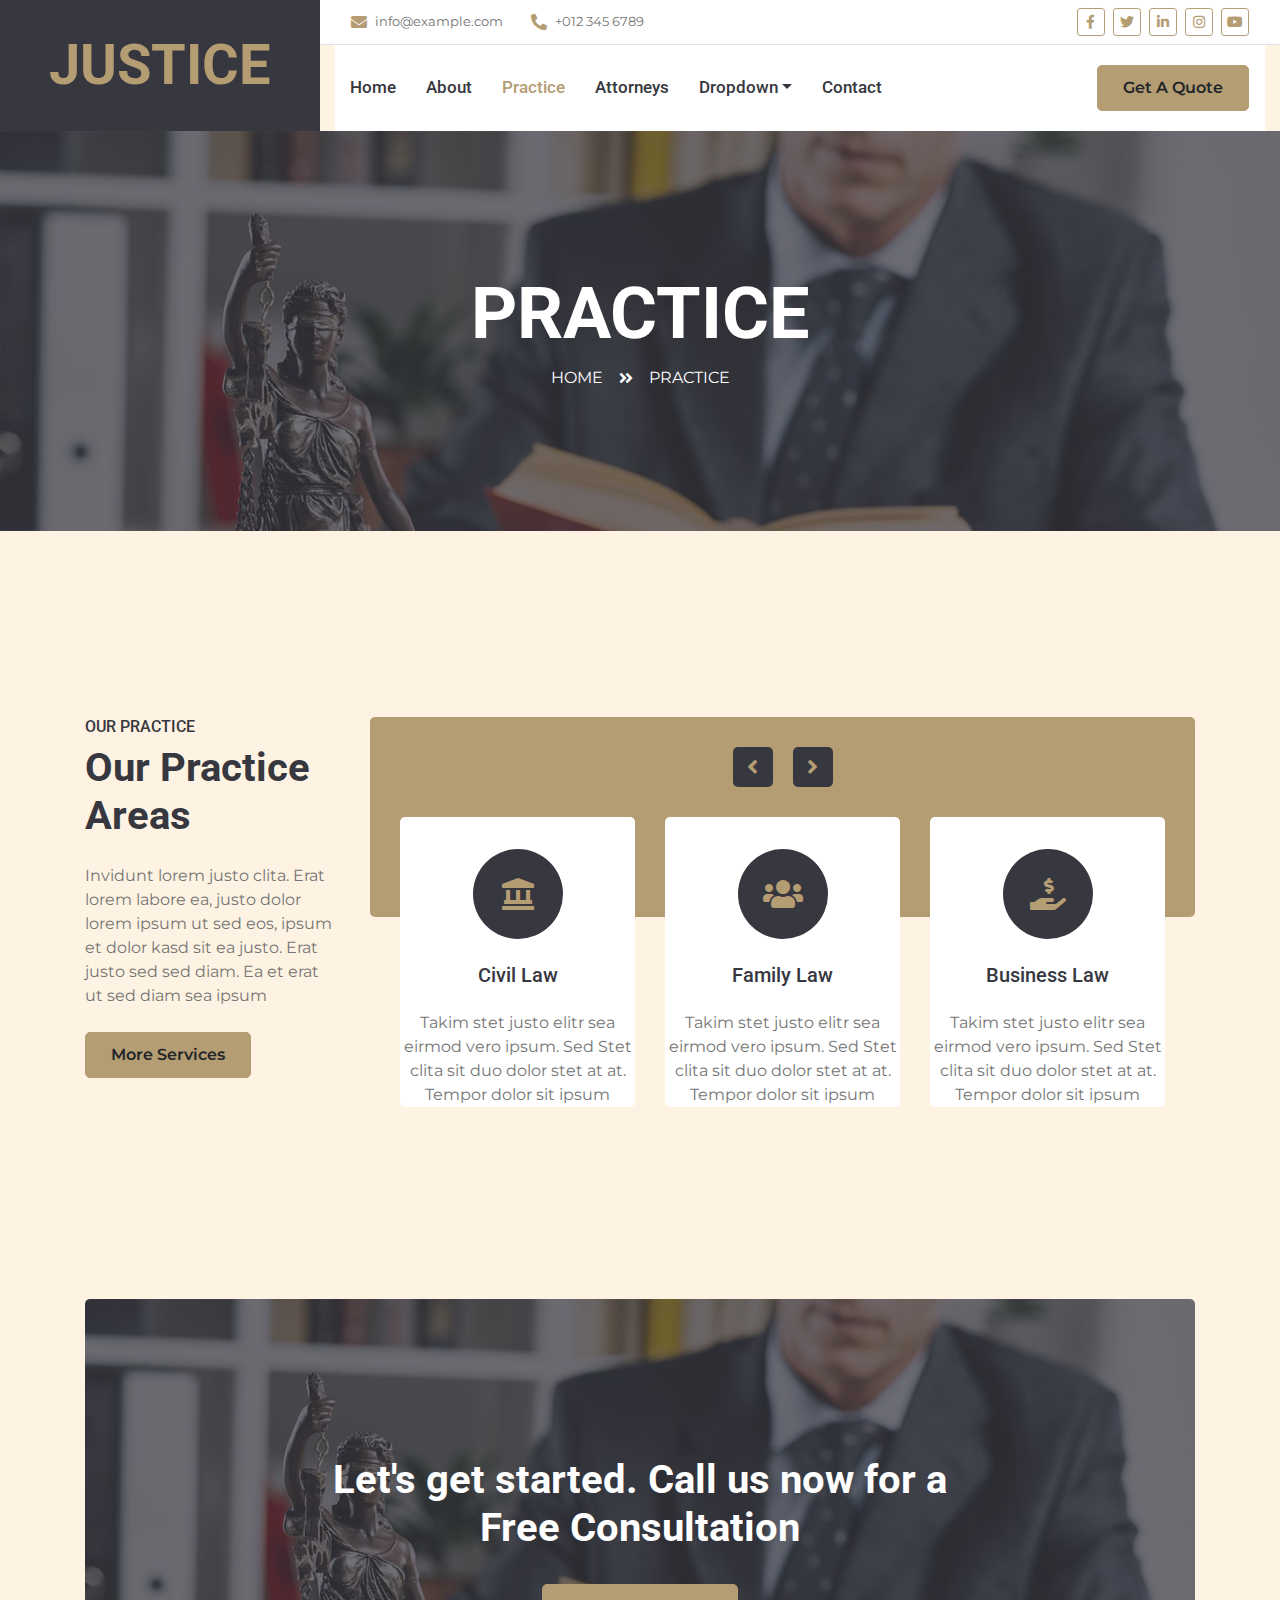
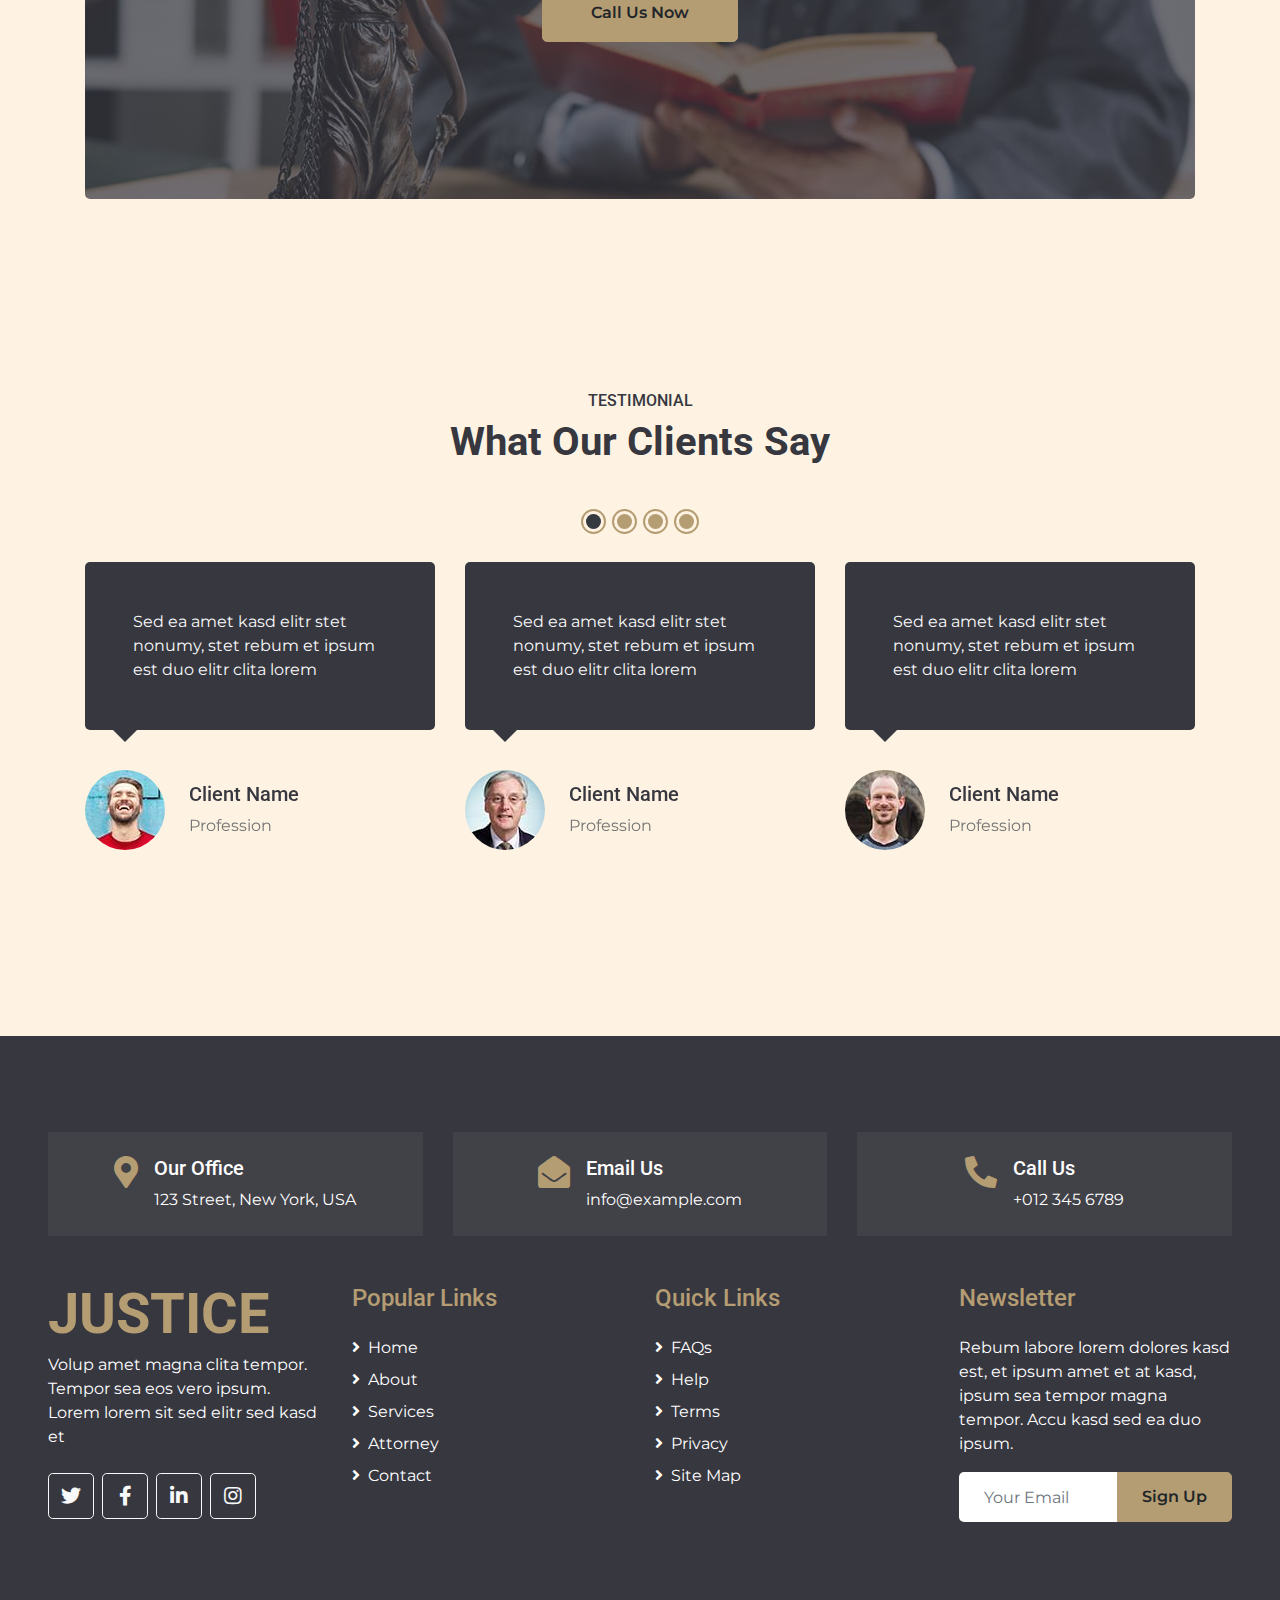
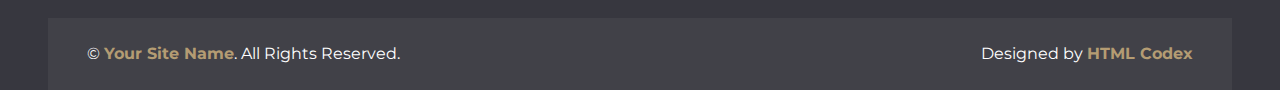
==== service.html @ b6c8c626 "#1 Upload" ====
<!DOCTYPE html>
<html lang="en">

<head>
    <meta charset="utf-8">
    <title>JUSTICE - Free Lawyer Website Template</title>
    <meta content="width=device-width, initial-scale=1.0" name="viewport">
    <meta content="Free HTML Templates" name="keywords">
    <meta content="Free HTML Templates" name="description">

    <!-- Favicon -->
    <link href="img/favicon.ico" rel="icon">

    <!-- Google Web Fonts -->
    <link rel="preconnect" href="https://fonts.gstatic.com">
    <link href="https://fonts.googleapis.com/css2?family=Montserrat:wght@400;600&family=Roboto:wght@300;500;700&display=swap" rel="stylesheet"> 

    <!-- Font Awesome -->
    <link href="https://cdnjs.cloudflare.com/ajax/libs/font-awesome/5.10.0/css/all.min.css" rel="stylesheet">

    <!-- Libraries Stylesheet -->
    <link href="lib/owlcarousel/assets/owl.carousel.min.css" rel="stylesheet">
    <link href="lib/tempusdominus/css/tempusdominus-bootstrap-4.min.css" rel="stylesheet" />

    <!-- Customized Bootstrap Stylesheet -->
    <link href="css/style.css" rel="stylesheet">
</head>

<body>
    <!-- Header Start -->
    <div class="container-fluid">
        <div class="row">
            <div class="col-lg-3 bg-secondary d-none d-lg-block">
                <a href="index.html" class="navbar-brand w-100 h-100 m-0 p-0 d-flex align-items-center justify-content-center">
                    <h1 class="m-0 display-4 text-primary text-uppercase">Justice</h1>
                </a>
            </div>
            <div class="col-lg-9">
                <div class="row bg-white border-bottom d-none d-lg-flex">
                    <div class="col-lg-7 text-left">
                        <div class="h-100 d-inline-flex align-items-center py-2 px-3">
                            <i class="fa fa-envelope text-primary mr-2"></i>
                            <small>info@example.com</small>
                        </div>
                        <div class="h-100 d-inline-flex align-items-center py-2 px-2">
                            <i class="fa fa-phone-alt text-primary mr-2"></i>
                            <small>+012 345 6789</small>
                        </div>
                    </div>
                    <div class="col-lg-5 text-right">
                        <div class="d-inline-flex align-items-center p-2">
                            <a class="btn btn-sm btn-outline-primary btn-sm-square mr-2" href="">
                                <i class="fab fa-facebook-f"></i>
                            </a>
                            <a class="btn btn-sm btn-outline-primary btn-sm-square mr-2" href="">
                                <i class="fab fa-twitter"></i>
                            </a>
                            <a class="btn btn-sm btn-outline-primary btn-sm-square mr-2" href="">
                                <i class="fab fa-linkedin-in"></i>
                            </a>
                            <a class="btn btn-sm btn-outline-primary btn-sm-square mr-2" href="">
                                <i class="fab fa-instagram"></i>
                            </a>
                            <a class="btn btn-sm btn-outline-primary btn-sm-square mr-2" href="">
                                <i class="fab fa-youtube"></i>
                            </a>
                        </div>
                    </div>
                </div>
                <nav class="navbar navbar-expand-lg bg-white navbar-light p-0">
                    <a href="index.html" class="navbar-brand d-block d-lg-none">
                        <h1 class="m-0 display-4 text-primary text-uppercase">Justice</h1>
                    </a>
                    <button type="button" class="navbar-toggler" data-toggle="collapse" data-target="#navbarCollapse">
                        <span class="navbar-toggler-icon"></span>
                    </button>
                    <div class="collapse navbar-collapse justify-content-between" id="navbarCollapse">
                        <div class="navbar-nav mr-auto py-0">
                            <a href="index.html" class="nav-item nav-link">Home</a>
                            <a href="about.html" class="nav-item nav-link">About</a>
                            <a href="service.html" class="nav-item nav-link active">Practice</a>
                            <a href="team.html" class="nav-item nav-link">Attorneys</a>
                            <div class="nav-item dropdown">
                                <a href="#" class="nav-link dropdown-toggle" data-toggle="dropdown">Dropdown</a>
                                <div class="dropdown-menu rounded-0 m-0">
                                    <a href="#" class="dropdown-item">Menu Item 1</a>
                                    <a href="#" class="dropdown-item">Menu Item 2</a>
                                    <a href="#" class="dropdown-item">Menu Item 3</a>
                                </div>
                            </div>
                            <a href="contact.html" class="nav-item nav-link">Contact</a>
                        </div>
                        <a href="" class="btn btn-primary mr-3 d-none d-lg-block">Get A Quote</a>
                    </div>
                </nav>
            </div>
        </div>
    </div>
    <!-- Header End -->


    <!-- Page Header Start -->
    <div class="container-fluid bg-page-header" style="margin-bottom: 90px;">
        <div class="container">
            <div class="d-flex flex-column align-items-center justify-content-center" style="min-height: 400px">
                <h3 class="display-3 text-white text-uppercase">Practice</h3>
                <div class="d-inline-flex text-white">
                    <p class="m-0 text-uppercase"><a class="text-white" href="">Home</a></p>
                    <i class="fa fa-angle-double-right pt-1 px-3"></i>
                    <p class="m-0 text-uppercase">Practice</p>
                </div>
            </div>
        </div>
    </div>
    <!-- Page Header End -->


    <!-- Services Start -->
    <div class="container-fluid py-5">
        <div class="container py-5">
            <div class="row">
                <div class="col-lg-3">
                    <h6 class="text-uppercase">Our Practice</h6>
                    <h1 class="mb-4">Our Practice Areas</h1>
                    <p>Invidunt lorem justo clita. Erat lorem labore ea, justo dolor lorem ipsum ut sed eos, ipsum et dolor kasd sit ea justo. Erat justo sed sed diam. Ea et erat ut sed diam sea ipsum</p>
                    <a href="" class="btn btn-primary mt-2">More Services</a>
                </div>
                <div class="col-lg-9 pt-5 pt-lg-0">
                    <div class="bg-primary rounded" style="height: 200px;"></div>
                    <div class="owl-carousel service-carousel position-relative" style="margin-top: -100px; padding: 0 30px;">
                        <div class="d-flex flex-column align-items-center text-center bg-white rounded pt-4">
                            <div class="icon-box bg-secondary text-primary mt-2 mb-4">
                                <i class="fa fa-2x fa-landmark"></i>
                            </div>
                            <h5 class="mb-4 px-4">Civil Law</h5>
                            <p class="m-0">Takim stet justo elitr sea eirmod vero ipsum. Sed Stet clita sit duo dolor stet at at. Tempor dolor sit ipsum</p>
                        </div>
                        <div class="d-flex flex-column align-items-center text-center bg-white rounded pt-4">
                            <div class="icon-box bg-secondary text-primary mt-2 mb-4">
                                <i class="fa fa-2x fa-users"></i>
                            </div>
                            <h5 class="mb-4 px-4">Family Law</h5>
                            <p class="m-0">Takim stet justo elitr sea eirmod vero ipsum. Sed Stet clita sit duo dolor stet at at. Tempor dolor sit ipsum</p>
                        </div>
                        <div class="d-flex flex-column align-items-center text-center bg-white rounded pt-4">
                            <div class="icon-box bg-secondary text-primary mt-2 mb-4">
                                <i class="fa fa-2x fa-hand-holding-usd"></i>
                            </div>
                            <h5 class="mb-4 px-4">Business Law</h5>
                            <p class="m-0">Takim stet justo elitr sea eirmod vero ipsum. Sed Stet clita sit duo dolor stet at at. Tempor dolor sit ipsum</p>
                        </div>
                        <div class="d-flex flex-column align-items-center text-center bg-white rounded pt-4">
                            <div class="icon-box bg-secondary text-primary mt-2 mb-4">
                                <i class="fa fa-2x fa-gavel"></i>
                            </div>
                            <h5 class="mb-4 px-4">Criminal Law</h5>
                            <p class="m-0">Takim stet justo elitr sea eirmod vero ipsum. Sed Stet clita sit duo dolor stet at at. Tempor dolor sit ipsum</p>
                        </div>
                    </div>
                </div>
            </div>
        </div>
    </div>
    <!-- Services End -->


    <!-- Action Start -->
    <div class="container-fluid py-5">
        <div class="container py-5">
            <div class="bg-action rounded" style="height: 500px;">
                <div class="row h-100 align-items-center justify-content-center">
                    <div class="col-lg-7 text-center">
                        <h1 class="text-white mb-4">Let's get started. Call us now for a Free Consultation</h1>
                        <a class="btn btn-primary py-3 px-5 mt-2" href="#">Call Us Now</a>
                    </div>
                </div>
            </div>
        </div>
    </div>
    <!-- Action End -->


    <!-- Testimonial Start -->
    <div class="container-fluid py-5">
        <div class="container py-5">
            <div class="text-center pb-5">
                <h6 class="text-uppercase">Testimonial</h6>
                <h1 class="mb-5">What Our Clients Say</h1>
            </div>
            <div class="owl-carousel testimonial-carousel">
                <div class="testimonial-item">
                    <div class="testimonial-text position-relative bg-secondary text-light rounded p-5 mb-4">
                        Sed ea amet kasd elitr stet nonumy, stet rebum et ipsum est duo elitr clita lorem
                    </div>
                    <div class="d-flex align-items-center pt-3">
                        <img class="img-fluid rounded-circle" src="img/testimonial-1.jpg" style="width: 80px; height: 80px;" alt="">
                        <div class="pl-4">
                            <h5>Client Name</h5>
                            <p class="m-0">Profession</p>
                        </div>
                    </div>
                </div>
                <div class="testimonial-item">
                    <div class="testimonial-text position-relative bg-secondary text-light rounded p-5 mb-4">
                        Sed ea amet kasd elitr stet nonumy, stet rebum et ipsum est duo elitr clita lorem
                    </div>
                    <div class="d-flex align-items-center pt-3">
                        <img class="img-fluid rounded-circle" src="img/testimonial-2.jpg" style="width: 80px; height: 80px;" alt="">
                        <div class="pl-4">
                            <h5>Client Name</h5>
                            <p class="m-0">Profession</p>
                        </div>
                    </div>
                </div>
                <div class="testimonial-item">
                    <div class="testimonial-text position-relative bg-secondary text-light rounded p-5 mb-4">
                        Sed ea amet kasd elitr stet nonumy, stet rebum et ipsum est duo elitr clita lorem
                    </div>
                    <div class="d-flex align-items-center pt-3">
                        <img class="img-fluid rounded-circle" src="img/testimonial-3.jpg" style="width: 80px; height: 80px;" alt="">
                        <div class="pl-4">
                            <h5>Client Name</h5>
                            <p class="m-0">Profession</p>
                        </div>
                    </div>
                </div>
                <div class="testimonial-item">
                    <div class="testimonial-text position-relative bg-secondary text-light rounded p-5 mb-4">
                        Sed ea amet kasd elitr stet nonumy, stet rebum et ipsum est duo elitr clita lorem
                    </div>
                    <div class="d-flex align-items-center pt-3">
                        <img class="img-fluid rounded-circle" src="img/testimonial-4.jpg" style="width: 80px; height: 80px;" alt="">
                        <div class="pl-4">
                            <h5>Client Name</h5>
                            <p class="m-0">Profession</p>
                        </div>
                    </div>
                </div>
            </div>
        </div>
    </div>
    <!-- Testimonial End -->


    <!-- Footer Start -->
    <div class="container-fluid bg-secondary text-white pt-5 px-sm-3 px-md-5" style="margin-top: 90px;">
        <div class="row mt-5">
            <div class="col-lg-4">
                <div class="d-flex justify-content-lg-center p-4" style="background: rgba(256, 256, 256, .05);">
                    <i class="fa fa-2x fa-map-marker-alt text-primary"></i>
                    <div class="ml-3">
                        <h5 class="text-white">Our Office</h5>
                        <p class="m-0">123 Street, New York, USA</p>
                    </div>
                </div>
            </div>
            <div class="col-lg-4">
                <div class="d-flex justify-content-lg-center p-4" style="background: rgba(256, 256, 256, .05);">
                    <i class="fa fa-2x fa-envelope-open text-primary"></i>
                    <div class="ml-3">
                        <h5 class="text-white">Email Us</h5>
                        <p class="m-0">info@example.com</p>
                    </div>
                </div>
            </div>
            <div class="col-lg-4">
                <div class="d-flex justify-content-lg-center p-4" style="background: rgba(256, 256, 256, .05);">
                    <i class="fa fa-2x fa-phone-alt text-primary"></i>
                    <div class="ml-3">
                        <h5 class="text-white">Call Us</h5>
                        <p class="m-0">+012 345 6789</p>
                    </div>
                </div>
            </div>
        </div>
        <div class="row pt-5">
            <div class="col-lg-3 col-md-6 mb-5">
                <a href="index.html" class="navbar-brand">
                    <h1 class="m-0 mt-n2 display-4 text-primary text-uppercase">Justice</h1>
                </a>
                <p>Volup amet magna clita tempor. Tempor sea eos vero ipsum. Lorem lorem sit sed elitr sed kasd et</p>
                <div class="d-flex justify-content-start mt-4">
                    <a class="btn btn-lg btn-outline-light btn-lg-square mr-2" href="#"><i class="fab fa-twitter"></i></a>
                    <a class="btn btn-lg btn-outline-light btn-lg-square mr-2" href="#"><i class="fab fa-facebook-f"></i></a>
                    <a class="btn btn-lg btn-outline-light btn-lg-square mr-2" href="#"><i class="fab fa-linkedin-in"></i></a>
                    <a class="btn btn-lg btn-outline-light btn-lg-square" href="#"><i class="fab fa-instagram"></i></a>
                </div>
            </div>
            <div class="col-lg-3 col-md-6 mb-5">
                <h4 class="font-weight-semi-bold text-primary mb-4">Popular Links</h4>
                <div class="d-flex flex-column justify-content-start">
                    <a class="text-white mb-2" href="#"><i class="fa fa-angle-right mr-2"></i>Home</a>
                    <a class="text-white mb-2" href="#"><i class="fa fa-angle-right mr-2"></i>About</a>
                    <a class="text-white mb-2" href="#"><i class="fa fa-angle-right mr-2"></i>Services</a>
                    <a class="text-white mb-2" href="#"><i class="fa fa-angle-right mr-2"></i>Attorney</a>
                    <a class="text-white" href="#"><i class="fa fa-angle-right mr-2"></i>Contact</a>
                </div>
            </div>
            <div class="col-lg-3 col-md-6 mb-5">
                <h4 class="font-weight-semi-bold text-primary mb-4">Quick Links</h4>
                <div class="d-flex flex-column justify-content-start">
                    <a class="text-white mb-2" href="#"><i class="fa fa-angle-right mr-2"></i>FAQs</a>
                    <a class="text-white mb-2" href="#"><i class="fa fa-angle-right mr-2"></i>Help</a>
                    <a class="text-white mb-2" href="#"><i class="fa fa-angle-right mr-2"></i>Terms</a>
                    <a class="text-white mb-2" href="#"><i class="fa fa-angle-right mr-2"></i>Privacy</a>
                    <a class="text-white" href="#"><i class="fa fa-angle-right mr-2"></i>Site Map</a>
                </div>
            </div>
            <div class="col-lg-3 col-md-6 mb-5">
                <h4 class="font-weight-semi-bold text-primary mb-4">Newsletter</h4>
                <p>Rebum labore lorem dolores kasd est, et ipsum amet et at kasd, ipsum sea tempor magna tempor. Accu kasd sed ea duo ipsum.</p>
                <div class="w-100">
                    <div class="input-group">
                        <input type="text" class="form-control border-0" style="padding: 25px;" placeholder="Your Email">
                        <div class="input-group-append">
                            <button class="btn btn-primary px-4">Sign Up</button>
                        </div>
                    </div>
                </div>
            </div>
        </div>
        <div class="row p-4 mt-5 mx-0" style="background: rgba(256, 256, 256, .05);">
            <div class="col-md-6 text-center text-md-left mb-3 mb-md-0">
                <p class="m-0 text-white">&copy; <a class="font-weight-bold" href="#">Your Site Name</a>. All Rights Reserved.</p>
            </div>
            <div class="col-md-6 text-center text-md-right">
                <p class="m-0 text-white">Designed by <a class="font-weight-bold" href="https://htmlcodex.com">HTML Codex</a></p>
            </div>
        </div>
    </div>
    <!-- Footer End -->


    <!-- Back to Top -->
    <a href="#" class="btn btn-primary px-3 back-to-top"><i class="fa fa-angle-double-up"></i></a>


    <!-- JavaScript Libraries -->
    <script src="https://code.jquery.com/jquery-3.4.1.min.js"></script>
    <script src="https://stackpath.bootstrapcdn.com/bootstrap/4.4.1/js/bootstrap.bundle.min.js"></script>
    <script src="lib/easing/easing.min.js"></script>
    <script src="lib/waypoints/waypoints.min.js"></script>
    <script src="lib/owlcarousel/owl.carousel.min.js"></script>
    <script src="lib/tempusdominus/js/moment.min.js"></script>
    <script src="lib/tempusdominus/js/moment-timezone.min.js"></script>
    <script src="lib/tempusdominus/js/tempusdominus-bootstrap-4.min.js"></script>

    <!-- Contact Javascript File -->
    <script src="mail/jqBootstrapValidation.min.js"></script>
    <script src="mail/contact.js"></script>

    <!-- Template Javascript -->
    <script src="js/main.js"></script>
</body>

</html>
---- css/style.css ----
/******* Bootstrap Theming ********/
/*!
 * Bootstrap v4.5.3 (https://getbootstrap.com/)
 * Copyright 2011-2020 The Bootstrap Authors
 * Copyright 2011-2020 Twitter, Inc.
 * Licensed under MIT (https://github.com/twbs/bootstrap/blob/main/LICENSE)
 */



 /*# google translate*/

/* Ocultar elementos de Google Translate */
#google_translate_element {
  position: absolute;
  top: -1000px;
  left: -1000px;
}

.goog-te-banner-frame,
.goog-te-balloon-frame,
#goog-gt-tt,
.goog-te-menu-value,
.goog-tooltip,
.goog-tooltip:hover,
.goog-logo-link {
  display: none !important;
}

.goog-te-gadget {
  font-size: 0px !important;
  line-height: 0px !important;
}

/* Arreglar el desplazamiento del body */
body {
  top: 0 !important;
}

/* Ocultar la barra superior de Google Translate */
.skiptranslate,
.goog-te-banner-frame {
  display: none !important;
}

/* Estilo básico para el selector de idioma */
.language-select {
  padding: 5px 10px;
  border: 1px solid #ddd;
  border-radius: 4px;
  background-color: white;
  cursor: pointer;
  font-size: 14px;
}

.language-select:focus {
  outline: none;
  border-color: #1d2434;
}

/* Fin google translate */



:root {
  --blue: #007bff;
  --indigo: #6610f2;
  --purple: #6f42c1;
  --pink: #e83e8c;
  --red: #dc3545;
  --orange: #fd7e14;
  --yellow: #ffc107;
  --green: #28a745;
  --teal: #20c997;
  --cyan: #17a2b8;
  --white: #fff;
  --gray: #6c757d;
  --gray-dark: #343a40;
  --primary: #B49C73;
  --secondary: #37373F;
  --success: #28a745;
  --info: #17a2b8;
  --warning: #ffc107;
  --danger: #dc3545;
  --light: #f8f9fa;
  --dark: #343a40;
  --breakpoint-xs: 0;
  --breakpoint-sm: 576px;
  --breakpoint-md: 768px;
  --breakpoint-lg: 992px;
  --breakpoint-xl: 1200px;
  --font-family-sans-serif: "Montserrat", sans-serif;
  --font-family-monospace: SFMono-Regular, Menlo, Monaco, Consolas, "Liberation Mono", "Courier New", monospace;
}

*,
*::before,
*::after {
  box-sizing: border-box;
}

html {
  font-family: sans-serif;
  line-height: 1.15;
  -webkit-text-size-adjust: 100%;
  -webkit-tap-highlight-color: rgba(0, 0, 0, 0);
}

article, aside, figcaption, figure, footer, header, hgroup, main, nav, section {
  display: block;
}

body {
  margin: 0;
  font-family: "Montserrat", sans-serif;
  font-size: 1rem;
  font-weight: 400;
  line-height: 1.5;
  color: #757575;
  text-align: left;
  background-color: #FEF3E2;
}


[tabindex="-1"]:focus:not(:focus-visible) {
  outline: 0 !important;
}

hr {
  box-sizing: content-box;
  height: 0;
  overflow: visible;
}

h1, h2, h3, h4, h5, h6 {
  margin-top: 0;
  margin-bottom: 0.5rem;
}

p {
  margin-top: 0;
  margin-bottom: 1rem;
}

abbr[title],
abbr[data-original-title] {
  text-decoration: underline;
  text-decoration: underline dotted;
  cursor: help;
  border-bottom: 0;
  text-decoration-skip-ink: none;
}

address {
  margin-bottom: 1rem;
  font-style: normal;
  line-height: inherit;
}

ol,
ul,
dl {
  margin-top: 0;
  margin-bottom: 1rem;
}

ol ol,
ul ul,
ol ul,
ul ol {
  margin-bottom: 0;
}

dt {
  font-weight: 700;
}

dd {
  margin-bottom: .5rem;
  margin-left: 0;
}

blockquote {
  margin: 0 0 1rem;
}

b,
strong {
  font-weight: bolder;
}

small {
  font-size: 80%;
}

sub,
sup {
  position: relative;
  font-size: 75%;
  line-height: 0;
  vertical-align: baseline;
}

sub {
  bottom: -.25em;
}

sup {
  top: -.5em;
}

a {
  color: #B49C73;
  text-decoration: none;
  background-color: transparent;
}

a:hover {
  color: #8e764c;
  text-decoration: underline;
}

a:not([href]):not([class]) {
  color: inherit;
  text-decoration: none;
}

a:not([href]):not([class]):hover {
  color: inherit;
  text-decoration: none;
}

pre,
code,
kbd,
samp {
  font-family: SFMono-Regular, Menlo, Monaco, Consolas, "Liberation Mono", "Courier New", monospace;
  font-size: 1em;
}

pre {
  margin-top: 0;
  margin-bottom: 1rem;
  overflow: auto;
  -ms-overflow-style: scrollbar;
}

figure {
  margin: 0 0 1rem;
}

img {
  vertical-align: middle;
  border-style: none;
}

svg {
  overflow: hidden;
  vertical-align: middle;
}

table {
  border-collapse: collapse;
}

caption {
  padding-top: 0.75rem;
  padding-bottom: 0.75rem;
  color: #6c757d;
  text-align: left;
  caption-side: bottom;
}

th {
  text-align: inherit;
  text-align: -webkit-match-parent;
}

label {
  display: inline-block;
  margin-bottom: 0.5rem;
}

button {
  border-radius: 0;
}

button:focus {
  outline: 1px dotted;
  outline: 5px auto -webkit-focus-ring-color;
}

input,
button,
select,
optgroup,
textarea {
  margin: 0;
  font-family: inherit;
  font-size: inherit;
  line-height: inherit;
}

button,
input {
  overflow: visible;
}

button,
select {
  text-transform: none;
}

[role="button"] {
  cursor: pointer;
}

select {
  word-wrap: normal;
}

button,
[type="button"],
[type="reset"],
[type="submit"] {
  -webkit-appearance: button;
}

button:not(:disabled),
[type="button"]:not(:disabled),
[type="reset"]:not(:disabled),
[type="submit"]:not(:disabled) {
  cursor: pointer;
}

button::-moz-focus-inner,
[type="button"]::-moz-focus-inner,
[type="reset"]::-moz-focus-inner,
[type="submit"]::-moz-focus-inner {
  padding: 0;
  border-style: none;
}

input[type="radio"],
input[type="checkbox"] {
  box-sizing: border-box;
  padding: 0;
}

textarea {
  overflow: auto;
  resize: vertical;
}

fieldset {
  min-width: 0;
  padding: 0;
  margin: 0;
  border: 0;
}

legend {
  display: block;
  width: 100%;
  max-width: 100%;
  padding: 0;
  margin-bottom: .5rem;
  font-size: 1.5rem;
  line-height: inherit;
  color: inherit;
  white-space: normal;
}

@media (max-width: 1200px) {
  legend {
    font-size: calc(1.275rem + 0.3vw) ;
  }
}

progress {
  vertical-align: baseline;
}

[type="number"]::-webkit-inner-spin-button,
[type="number"]::-webkit-outer-spin-button {
  height: auto;
}

[type="search"] {
  outline-offset: -2px;
  -webkit-appearance: none;
}

[type="search"]::-webkit-search-decoration {
  -webkit-appearance: none;
}

::-webkit-file-upload-button {
  font: inherit;
  -webkit-appearance: button;
}

output {
  display: inline-block;
}

summary {
  display: list-item;
  cursor: pointer;
}

template {
  display: none;
}

[hidden] {
  display: none !important;
}

h1, h2, h3, h4, h5, h6,
.h1, .h2, .h3, .h4, .h5, .h6 {
  margin-bottom: 0.5rem;
  font-family: "Roboto", sans-serif;
  font-weight: 500;
  line-height: 1.2;
  color: #37373F;
}

h1, .h1 {
  font-size: 2.5rem;
}

@media (max-width: 1200px) {
  h1, .h1 {
    font-size: calc(1.375rem + 1.5vw) ;
  }
}

h2, .h2 {
  font-size: 2rem;
}

@media (max-width: 1200px) {
  h2, .h2 {
    font-size: calc(1.325rem + 0.9vw) ;
  }
}

h3, .h3 {
  font-size: 1.75rem;
}

@media (max-width: 1200px) {
  h3, .h3 {
    font-size: calc(1.3rem + 0.6vw) ;
  }
}

h4, .h4 {
  font-size: 1.5rem;
}

@media (max-width: 1200px) {
  h4, .h4 {
    font-size: calc(1.275rem + 0.3vw) ;
  }
}

h5, .h5 {
  font-size: 1.25rem;
}

h6, .h6 {
  font-size: 1rem;
}

.lead {
  font-size: 1.25rem;
  font-weight: 300;
}

.display-1 {
  font-size: 6rem;
  font-weight: 300;
  line-height: 1.2;
}

@media (max-width: 1200px) {
  .display-1 {
    font-size: calc(1.725rem + 5.7vw) ;
  }
}

.display-2 {
  font-size: 5.5rem;
  font-weight: 300;
  line-height: 1.2;
}

@media (max-width: 1200px) {
  .display-2 {
    font-size: calc(1.675rem + 5.1vw) ;
  }
}

.display-3 {
  font-size: 4.5rem;
  font-weight: 300;
  line-height: 1.2;
}

@media (max-width: 1200px) {
  .display-3 {
    font-size: calc(1.575rem + 3.9vw) ;
  }
}

.display-4 {
  font-size: 3.5rem;
  font-weight: 300;
  line-height: 1.2;
}

@media (max-width: 1200px) {
  .display-4 {
    font-size: calc(1.475rem + 2.7vw) ;
  }
}

hr {
  margin-top: 1rem;
  margin-bottom: 1rem;
  border: 0;
  border-top: 1px solid rgba(0, 0, 0, 0.1);
}

small,
.small {
  font-size: 80%;
  font-weight: 400;
}

mark,
.mark {
  padding: 0.2em;
  background-color: #fcf8e3;
}

.list-unstyled {
  padding-left: 0;
  list-style: none;
}

.list-inline {
  padding-left: 0;
  list-style: none;
}

.list-inline-item {
  display: inline-block;
}

.list-inline-item:not(:last-child) {
  margin-right: 0.5rem;
}

.initialism {
  font-size: 90%;
  text-transform: uppercase;
}

.blockquote {
  margin-bottom: 1rem;
  font-size: 1.25rem;
}

.blockquote-footer {
  display: block;
  font-size: 80%;
  color: #6c757d;
}

.blockquote-footer::before {
  content: "\2014\00A0";
}

.img-fluid {
  max-width: 100%;
  height: auto;
}

.img-thumbnail {
  padding: 0.25rem;
  background-color: #fff;
  border: 1px solid #dee2e6;
  border-radius: 5px;
  max-width: 100%;
  height: auto;
}

.figure {
  display: inline-block;
}

.figure-img {
  margin-bottom: 0.5rem;
  line-height: 1;
}

.figure-caption {
  font-size: 90%;
  color: #6c757d;
}

code {
  font-size: 87.5%;
  color: #e83e8c;
  word-wrap: break-word;
}

a > code {
  color: inherit;
}

kbd {
  padding: 0.2rem 0.4rem;
  font-size: 87.5%;
  color: #fff;
  background-color: #212529;
  border-radius: 0.2rem;
}

kbd kbd {
  padding: 0;
  font-size: 100%;
  font-weight: 700;
}

pre {
  display: block;
  font-size: 87.5%;
  color: #212529;
}

pre code {
  font-size: inherit;
  color: inherit;
  word-break: normal;
}

.pre-scrollable {
  max-height: 340px;
  overflow-y: scroll;
}

.container,
.container-fluid,
.container-sm,
.container-md,
.container-lg,
.container-xl {
  width: 100%;
  padding-right: 15px;
  padding-left: 15px;
  margin-right: auto;
  margin-left: auto;
}

@media (min-width: 576px) {
  .container, .container-sm {
    max-width: 540px;
  }
}

@media (min-width: 768px) {
  .container, .container-sm, .container-md {
    max-width: 720px;
  }
}

@media (min-width: 992px) {
  .container, .container-sm, .container-md, .container-lg {
    max-width: 960px;
  }
}

@media (min-width: 1200px) {
  .container, .container-sm, .container-md, .container-lg, .container-xl {
    max-width: 1140px;
  }
}

.row {
  display: flex;
  flex-wrap: wrap;
  margin-right: -15px;
  margin-left: -15px;
}

.no-gutters {
  margin-right: 0;
  margin-left: 0;
}

.no-gutters > .col,
.no-gutters > [class*="col-"] {
  padding-right: 0;
  padding-left: 0;
}

.col-1, .col-2, .col-3, .col-4, .col-5, .col-6, .col-7, .col-8, .col-9, .col-10, .col-11, .col-12, .col,
.col-auto, .col-sm-1, .col-sm-2, .col-sm-3, .col-sm-4, .col-sm-5, .col-sm-6, .col-sm-7, .col-sm-8, .col-sm-9, .col-sm-10, .col-sm-11, .col-sm-12, .col-sm,
.col-sm-auto, .col-md-1, .col-md-2, .col-md-3, .col-md-4, .col-md-5, .col-md-6, .col-md-7, .col-md-8, .col-md-9, .col-md-10, .col-md-11, .col-md-12, .col-md,
.col-md-auto, .col-lg-1, .col-lg-2, .col-lg-3, .col-lg-4, .col-lg-5, .col-lg-6, .col-lg-7, .col-lg-8, .col-lg-9, .col-lg-10, .col-lg-11, .col-lg-12, .col-lg,
.col-lg-auto, .col-xl-1, .col-xl-2, .col-xl-3, .col-xl-4, .col-xl-5, .col-xl-6, .col-xl-7, .col-xl-8, .col-xl-9, .col-xl-10, .col-xl-11, .col-xl-12, .col-xl,
.col-xl-auto {
  position: relative;
  width: 100%;
  padding-right: 15px;
  padding-left: 15px;
}

.col {
  flex-basis: 0;
  flex-grow: 1;
  max-width: 100%;
}

.row-cols-1 > * {
  flex: 0 0 100%;
  max-width: 100%;
}

.row-cols-2 > * {
  flex: 0 0 50%;
  max-width: 50%;
}

.row-cols-3 > * {
  flex: 0 0 33.33333%;
  max-width: 33.33333%;
}

.row-cols-4 > * {
  flex: 0 0 25%;
  max-width: 25%;
}

.row-cols-5 > * {
  flex: 0 0 20%;
  max-width: 20%;
}

.row-cols-6 > * {
  flex: 0 0 16.66667%;
  max-width: 16.66667%;
}

.col-auto {
  flex: 0 0 auto;
  width: auto;
  max-width: 100%;
}

.col-1 {
  flex: 0 0 8.33333%;
  max-width: 8.33333%;
}

.col-2 {
  flex: 0 0 16.66667%;
  max-width: 16.66667%;
}

.col-3 {
  flex: 0 0 25%;
  max-width: 25%;
}

.col-4 {
  flex: 0 0 33.33333%;
  max-width: 33.33333%;
}

.col-5 {
  flex: 0 0 41.66667%;
  max-width: 41.66667%;
}

.col-6 {
  flex: 0 0 50%;
  max-width: 50%;
}

.col-7 {
  flex: 0 0 58.33333%;
  max-width: 58.33333%;
}

.col-8 {
  flex: 0 0 66.66667%;
  max-width: 66.66667%;
}

.col-9 {
  flex: 0 0 75%;
  max-width: 75%;
}

.col-10 {
  flex: 0 0 83.33333%;
  max-width: 83.33333%;
}

.col-11 {
  flex: 0 0 91.66667%;
  max-width: 91.66667%;
}

.col-12 {
  flex: 0 0 100%;
  max-width: 100%;
}

.order-first {
  order: -1;
}

.order-last {
  order: 13;
}

.order-0 {
  order: 0;
}

.order-1 {
  order: 1;
}

.order-2 {
  order: 2;
}

.order-3 {
  order: 3;
}

.order-4 {
  order: 4;
}

.order-5 {
  order: 5;
}

.order-6 {
  order: 6;
}

.order-7 {
  order: 7;
}

.order-8 {
  order: 8;
}

.order-9 {
  order: 9;
}

.order-10 {
  order: 10;
}

.order-11 {
  order: 11;
}

.order-12 {
  order: 12;
}

.offset-1 {
  margin-left: 8.33333%;
}

.offset-2 {
  margin-left: 16.66667%;
}

.offset-3 {
  margin-left: 25%;
}

.offset-4 {
  margin-left: 33.33333%;
}

.offset-5 {
  margin-left: 41.66667%;
}

.offset-6 {
  margin-left: 50%;
}

.offset-7 {
  margin-left: 58.33333%;
}

.offset-8 {
  margin-left: 66.66667%;
}

.offset-9 {
  margin-left: 75%;
}

.offset-10 {
  margin-left: 83.33333%;
}

.offset-11 {
  margin-left: 91.66667%;
}

@media (min-width: 576px) {
  .col-sm {
    flex-basis: 0;
    flex-grow: 1;
    max-width: 100%;
  }
  .row-cols-sm-1 > * {
    flex: 0 0 100%;
    max-width: 100%;
  }
  .row-cols-sm-2 > * {
    flex: 0 0 50%;
    max-width: 50%;
  }
  .row-cols-sm-3 > * {
    flex: 0 0 33.33333%;
    max-width: 33.33333%;
  }
  .row-cols-sm-4 > * {
    flex: 0 0 25%;
    max-width: 25%;
  }
  .row-cols-sm-5 > * {
    flex: 0 0 20%;
    max-width: 20%;
  }
  .row-cols-sm-6 > * {
    flex: 0 0 16.66667%;
    max-width: 16.66667%;
  }
  .col-sm-auto {
    flex: 0 0 auto;
    width: auto;
    max-width: 100%;
  }
  .col-sm-1 {
    flex: 0 0 8.33333%;
    max-width: 8.33333%;
  }
  .col-sm-2 {
    flex: 0 0 16.66667%;
    max-width: 16.66667%;
  }
  .col-sm-3 {
    flex: 0 0 25%;
    max-width: 25%;
  }
  .col-sm-4 {
    flex: 0 0 33.33333%;
    max-width: 33.33333%;
  }
  .col-sm-5 {
    flex: 0 0 41.66667%;
    max-width: 41.66667%;
  }
  .col-sm-6 {
    flex: 0 0 50%;
    max-width: 50%;
  }
  .col-sm-7 {
    flex: 0 0 58.33333%;
    max-width: 58.33333%;
  }
  .col-sm-8 {
    flex: 0 0 66.66667%;
    max-width: 66.66667%;
  }
  .col-sm-9 {
    flex: 0 0 75%;
    max-width: 75%;
  }
  .col-sm-10 {
    flex: 0 0 83.33333%;
    max-width: 83.33333%;
  }
  .col-sm-11 {
    flex: 0 0 91.66667%;
    max-width: 91.66667%;
  }
  .col-sm-12 {
    flex: 0 0 100%;
    max-width: 100%;
  }
  .order-sm-first {
    order: -1;
  }
  .order-sm-last {
    order: 13;
  }
  .order-sm-0 {
    order: 0;
  }
  .order-sm-1 {
    order: 1;
  }
  .order-sm-2 {
    order: 2;
  }
  .order-sm-3 {
    order: 3;
  }
  .order-sm-4 {
    order: 4;
  }
  .order-sm-5 {
    order: 5;
  }
  .order-sm-6 {
    order: 6;
  }
  .order-sm-7 {
    order: 7;
  }
  .order-sm-8 {
    order: 8;
  }
  .order-sm-9 {
    order: 9;
  }
  .order-sm-10 {
    order: 10;
  }
  .order-sm-11 {
    order: 11;
  }
  .order-sm-12 {
    order: 12;
  }
  .offset-sm-0 {
    margin-left: 0;
  }
  .offset-sm-1 {
    margin-left: 8.33333%;
  }
  .offset-sm-2 {
    margin-left: 16.66667%;
  }
  .offset-sm-3 {
    margin-left: 25%;
  }
  .offset-sm-4 {
    margin-left: 33.33333%;
  }
  .offset-sm-5 {
    margin-left: 41.66667%;
  }
  .offset-sm-6 {
    margin-left: 50%;
  }
  .offset-sm-7 {
    margin-left: 58.33333%;
  }
  .offset-sm-8 {
    margin-left: 66.66667%;
  }
  .offset-sm-9 {
    margin-left: 75%;
  }
  .offset-sm-10 {
    margin-left: 83.33333%;
  }
  .offset-sm-11 {
    margin-left: 91.66667%;
  }
}

@media (min-width: 768px) {
  .col-md {
    flex-basis: 0;
    flex-grow: 1;
    max-width: 100%;
  }
  .row-cols-md-1 > * {
    flex: 0 0 100%;
    max-width: 100%;
  }
  .row-cols-md-2 > * {
    flex: 0 0 50%;
    max-width: 50%;
  }
  .row-cols-md-3 > * {
    flex: 0 0 33.33333%;
    max-width: 33.33333%;
  }
  .row-cols-md-4 > * {
    flex: 0 0 25%;
    max-width: 25%;
  }
  .row-cols-md-5 > * {
    flex: 0 0 20%;
    max-width: 20%;
  }
  .row-cols-md-6 > * {
    flex: 0 0 16.66667%;
    max-width: 16.66667%;
  }
  .col-md-auto {
    flex: 0 0 auto;
    width: auto;
    max-width: 100%;
  }
  .col-md-1 {
    flex: 0 0 8.33333%;
    max-width: 8.33333%;
  }
  .col-md-2 {
    flex: 0 0 16.66667%;
    max-width: 16.66667%;
  }
  .col-md-3 {
    flex: 0 0 25%;
    max-width: 25%;
  }
  .col-md-4 {
    flex: 0 0 33.33333%;
    max-width: 33.33333%;
  }
  .col-md-5 {
    flex: 0 0 41.66667%;
    max-width: 41.66667%;
  }
  .col-md-6 {
    flex: 0 0 50%;
    max-width: 50%;
  }
  .col-md-7 {
    flex: 0 0 58.33333%;
    max-width: 58.33333%;
  }
  .col-md-8 {
    flex: 0 0 66.66667%;
    max-width: 66.66667%;
  }
  .col-md-9 {
    flex: 0 0 75%;
    max-width: 75%;
  }
  .col-md-10 {
    flex: 0 0 83.33333%;
    max-width: 83.33333%;
  }
  .col-md-11 {
    flex: 0 0 91.66667%;
    max-width: 91.66667%;
  }
  .col-md-12 {
    flex: 0 0 100%;
    max-width: 100%;
  }
  .order-md-first {
    order: -1;
  }
  .order-md-last {
    order: 13;
  }
  .order-md-0 {
    order: 0;
  }
  .order-md-1 {
    order: 1;
  }
  .order-md-2 {
    order: 2;
  }
  .order-md-3 {
    order: 3;
  }
  .order-md-4 {
    order: 4;
  }
  .order-md-5 {
    order: 5;
  }
  .order-md-6 {
    order: 6;
  }
  .order-md-7 {
    order: 7;
  }
  .order-md-8 {
    order: 8;
  }
  .order-md-9 {
    order: 9;
  }
  .order-md-10 {
    order: 10;
  }
  .order-md-11 {
    order: 11;
  }
  .order-md-12 {
    order: 12;
  }
  .offset-md-0 {
    margin-left: 0;
  }
  .offset-md-1 {
    margin-left: 8.33333%;
  }
  .offset-md-2 {
    margin-left: 16.66667%;
  }
  .offset-md-3 {
    margin-left: 25%;
  }
  .offset-md-4 {
    margin-left: 33.33333%;
  }
  .offset-md-5 {
    margin-left: 41.66667%;
  }
  .offset-md-6 {
    margin-left: 50%;
  }
  .offset-md-7 {
    margin-left: 58.33333%;
  }
  .offset-md-8 {
    margin-left: 66.66667%;
  }
  .offset-md-9 {
    margin-left: 75%;
  }
  .offset-md-10 {
    margin-left: 83.33333%;
  }
  .offset-md-11 {
    margin-left: 91.66667%;
  }
}

@media (min-width: 992px) {
  .col-lg {
    flex-basis: 0;
    flex-grow: 1;
    max-width: 100%;
  }
  .row-cols-lg-1 > * {
    flex: 0 0 100%;
    max-width: 100%;
  }
  .row-cols-lg-2 > * {
    flex: 0 0 50%;
    max-width: 50%;
  }
  .row-cols-lg-3 > * {
    flex: 0 0 33.33333%;
    max-width: 33.33333%;
  }
  .row-cols-lg-4 > * {
    flex: 0 0 25%;
    max-width: 25%;
  }
  .row-cols-lg-5 > * {
    flex: 0 0 20%;
    max-width: 20%;
  }
  .row-cols-lg-6 > * {
    flex: 0 0 16.66667%;
    max-width: 16.66667%;
  }
  .col-lg-auto {
    flex: 0 0 auto;
    width: auto;
    max-width: 100%;
  }
  .col-lg-1 {
    flex: 0 0 8.33333%;
    max-width: 8.33333%;
  }
  .col-lg-2 {
    flex: 0 0 16.66667%;
    max-width: 16.66667%;
  }
  .col-lg-3 {
    flex: 0 0 25%;
    max-width: 25%;
  }
  .col-lg-4 {
    flex: 0 0 33.33333%;
    max-width: 33.33333%;
  }
  .col-lg-5 {
    flex: 0 0 41.66667%;
    max-width: 41.66667%;
  }
  .col-lg-6 {
    flex: 0 0 50%;
    max-width: 50%;
  }
  .col-lg-7 {
    flex: 0 0 58.33333%;
    max-width: 58.33333%;
  }
  .col-lg-8 {
    flex: 0 0 66.66667%;
    max-width: 66.66667%;
  }
  .col-lg-9 {
    flex: 0 0 75%;
    max-width: 75%;
  }
  .col-lg-10 {
    flex: 0 0 83.33333%;
    max-width: 83.33333%;
  }
  .col-lg-11 {
    flex: 0 0 91.66667%;
    max-width: 91.66667%;
  }
  .col-lg-12 {
    flex: 0 0 100%;
    max-width: 100%;
  }
  .order-lg-first {
    order: -1;
  }
  .order-lg-last {
    order: 13;
  }
  .order-lg-0 {
    order: 0;
  }
  .order-lg-1 {
    order: 1;
  }
  .order-lg-2 {
    order: 2;
  }
  .order-lg-3 {
    order: 3;
  }
  .order-lg-4 {
    order: 4;
  }
  .order-lg-5 {
    order: 5;
  }
  .order-lg-6 {
    order: 6;
  }
  .order-lg-7 {
    order: 7;
  }
  .order-lg-8 {
    order: 8;
  }
  .order-lg-9 {
    order: 9;
  }
  .order-lg-10 {
    order: 10;
  }
  .order-lg-11 {
    order: 11;
  }
  .order-lg-12 {
    order: 12;
  }
  .offset-lg-0 {
    margin-left: 0;
  }
  .offset-lg-1 {
    margin-left: 8.33333%;
  }
  .offset-lg-2 {
    margin-left: 16.66667%;
  }
  .offset-lg-3 {
    margin-left: 25%;
  }
  .offset-lg-4 {
    margin-left: 33.33333%;
  }
  .offset-lg-5 {
    margin-left: 41.66667%;
  }
  .offset-lg-6 {
    margin-left: 50%;
  }
  .offset-lg-7 {
    margin-left: 58.33333%;
  }
  .offset-lg-8 {
    margin-left: 66.66667%;
  }
  .offset-lg-9 {
    margin-left: 75%;
  }
  .offset-lg-10 {
    margin-left: 83.33333%;
  }
  .offset-lg-11 {
    margin-left: 91.66667%;
  }
}

@media (min-width: 1200px) {
  .col-xl {
    flex-basis: 0;
    flex-grow: 1;
    max-width: 100%;
  }
  .row-cols-xl-1 > * {
    flex: 0 0 100%;
    max-width: 100%;
  }
  .row-cols-xl-2 > * {
    flex: 0 0 50%;
    max-width: 50%;
  }
  .row-cols-xl-3 > * {
    flex: 0 0 33.33333%;
    max-width: 33.33333%;
  }
  .row-cols-xl-4 > * {
    flex: 0 0 25%;
    max-width: 25%;
  }
  .row-cols-xl-5 > * {
    flex: 0 0 20%;
    max-width: 20%;
  }
  .row-cols-xl-6 > * {
    flex: 0 0 16.66667%;
    max-width: 16.66667%;
  }
  .col-xl-auto {
    flex: 0 0 auto;
    width: auto;
    max-width: 100%;
  }
  .col-xl-1 {
    flex: 0 0 8.33333%;
    max-width: 8.33333%;
  }
  .col-xl-2 {
    flex: 0 0 16.66667%;
    max-width: 16.66667%;
  }
  .col-xl-3 {
    flex: 0 0 25%;
    max-width: 25%;
  }
  .col-xl-4 {
    flex: 0 0 33.33333%;
    max-width: 33.33333%;
  }
  .col-xl-5 {
    flex: 0 0 41.66667%;
    max-width: 41.66667%;
  }
  .col-xl-6 {
    flex: 0 0 50%;
    max-width: 50%;
  }
  .col-xl-7 {
    flex: 0 0 58.33333%;
    max-width: 58.33333%;
  }
  .col-xl-8 {
    flex: 0 0 66.66667%;
    max-width: 66.66667%;
  }
  .col-xl-9 {
    flex: 0 0 75%;
    max-width: 75%;
  }
  .col-xl-10 {
    flex: 0 0 83.33333%;
    max-width: 83.33333%;
  }
  .col-xl-11 {
    flex: 0 0 91.66667%;
    max-width: 91.66667%;
  }
  .col-xl-12 {
    flex: 0 0 100%;
    max-width: 100%;
  }
  .order-xl-first {
    order: -1;
  }
  .order-xl-last {
    order: 13;
  }
  .order-xl-0 {
    order: 0;
  }
  .order-xl-1 {
    order: 1;
  }
  .order-xl-2 {
    order: 2;
  }
  .order-xl-3 {
    order: 3;
  }
  .order-xl-4 {
    order: 4;
  }
  .order-xl-5 {
    order: 5;
  }
  .order-xl-6 {
    order: 6;
  }
  .order-xl-7 {
    order: 7;
  }
  .order-xl-8 {
    order: 8;
  }
  .order-xl-9 {
    order: 9;
  }
  .order-xl-10 {
    order: 10;
  }
  .order-xl-11 {
    order: 11;
  }
  .order-xl-12 {
    order: 12;
  }
  .offset-xl-0 {
    margin-left: 0;
  }
  .offset-xl-1 {
    margin-left: 8.33333%;
  }
  .offset-xl-2 {
    margin-left: 16.66667%;
  }
  .offset-xl-3 {
    margin-left: 25%;
  }
  .offset-xl-4 {
    margin-left: 33.33333%;
  }
  .offset-xl-5 {
    margin-left: 41.66667%;
  }
  .offset-xl-6 {
    margin-left: 50%;
  }
  .offset-xl-7 {
    margin-left: 58.33333%;
  }
  .offset-xl-8 {
    margin-left: 66.66667%;
  }
  .offset-xl-9 {
    margin-left: 75%;
  }
  .offset-xl-10 {
    margin-left: 83.33333%;
  }
  .offset-xl-11 {
    margin-left: 91.66667%;
  }
}

.table {
  width: 100%;
  margin-bottom: 1rem;
  color: #757575;
}

.table th,
.table td {
  padding: 0.75rem;
  vertical-align: top;
  border-top: 1px solid #dee2e6;
}

.table thead th {
  vertical-align: bottom;
  border-bottom: 2px solid #dee2e6;
}

.table tbody + tbody {
  border-top: 2px solid #dee2e6;
}

.table-sm th,
.table-sm td {
  padding: 0.3rem;
}

.table-bordered {
  border: 1px solid #dee2e6;
}

.table-bordered th,
.table-bordered td {
  border: 1px solid #dee2e6;
}

.table-bordered thead th,
.table-bordered thead td {
  border-bottom-width: 2px;
}

.table-borderless th,
.table-borderless td,
.table-borderless thead th,
.table-borderless tbody + tbody {
  border: 0;
}

.table-striped tbody tr:nth-of-type(odd) {
  background-color: rgba(0, 0, 0, 0.05);
}

.table-hover tbody tr:hover {
  color: #757575;
  background-color: rgba(0, 0, 0, 0.075);
}

.table-primary,
.table-primary > th,
.table-primary > td {
  background-color: #eae3d8;
}

.table-primary th,
.table-primary td,
.table-primary thead th,
.table-primary tbody + tbody {
  border-color: #d8ccb6;
}

.table-hover .table-primary:hover {
  background-color: #e1d7c7;
}

.table-hover .table-primary:hover > td,
.table-hover .table-primary:hover > th {
  background-color: #e1d7c7;
}

.table-secondary,
.table-secondary > th,
.table-secondary > td {
  background-color: #c7c7c9;
}

.table-secondary th,
.table-secondary td,
.table-secondary thead th,
.table-secondary tbody + tbody {
  border-color: #97979b;
}

.table-hover .table-secondary:hover {
  background-color: #bababc;
}

.table-hover .table-secondary:hover > td,
.table-hover .table-secondary:hover > th {
  background-color: #bababc;
}

.table-success,
.table-success > th,
.table-success > td {
  background-color: #c3e6cb;
}

.table-success th,
.table-success td,
.table-success thead th,
.table-success tbody + tbody {
  border-color: #8fd19e;
}

.table-hover .table-success:hover {
  background-color: #b1dfbb;
}

.table-hover .table-success:hover > td,
.table-hover .table-success:hover > th {
  background-color: #b1dfbb;
}

.table-info,
.table-info > th,
.table-info > td {
  background-color: #bee5eb;
}

.table-info th,
.table-info td,
.table-info thead th,
.table-info tbody + tbody {
  border-color: #86cfda;
}

.table-hover .table-info:hover {
  background-color: #abdde5;
}

.table-hover .table-info:hover > td,
.table-hover .table-info:hover > th {
  background-color: #abdde5;
}

.table-warning,
.table-warning > th,
.table-warning > td {
  background-color: #ffeeba;
}

.table-warning th,
.table-warning td,
.table-warning thead th,
.table-warning tbody + tbody {
  border-color: #ffdf7e;
}

.table-hover .table-warning:hover {
  background-color: #ffe8a1;
}

.table-hover .table-warning:hover > td,
.table-hover .table-warning:hover > th {
  background-color: #ffe8a1;
}

.table-danger,
.table-danger > th,
.table-danger > td {
  background-color: #f5c6cb;
}

.table-danger th,
.table-danger td,
.table-danger thead th,
.table-danger tbody + tbody {
  border-color: #ed969e;
}

.table-hover .table-danger:hover {
  background-color: #f1b0b7;
}

.table-hover .table-danger:hover > td,
.table-hover .table-danger:hover > th {
  background-color: #f1b0b7;
}

.table-light,
.table-light > th,
.table-light > td {
  background-color: #fdfdfe;
}

.table-light th,
.table-light td,
.table-light thead th,
.table-light tbody + tbody {
  border-color: #fbfcfc;
}

.table-hover .table-light:hover {
  background-color: #ececf6;
}

.table-hover .table-light:hover > td,
.table-hover .table-light:hover > th {
  background-color: #ececf6;
}

.table-dark,
.table-dark > th,
.table-dark > td {
  background-color: #c6c8ca;
}

.table-dark th,
.table-dark td,
.table-dark thead th,
.table-dark tbody + tbody {
  border-color: #95999c;
}

.table-hover .table-dark:hover {
  background-color: #b9bbbe;
}

.table-hover .table-dark:hover > td,
.table-hover .table-dark:hover > th {
  background-color: #b9bbbe;
}

.table-active,
.table-active > th,
.table-active > td {
  background-color: rgba(0, 0, 0, 0.075);
}

.table-hover .table-active:hover {
  background-color: rgba(0, 0, 0, 0.075);
}

.table-hover .table-active:hover > td,
.table-hover .table-active:hover > th {
  background-color: rgba(0, 0, 0, 0.075);
}

.table .thead-dark th {
  color: #fff;
  background-color: #343a40;
  border-color: #454d55;
}

.table .thead-light th {
  color: #495057;
  background-color: #e9ecef;
  border-color: #dee2e6;
}

.table-dark {
  color: #fff;
  background-color: #343a40;
}

.table-dark th,
.table-dark td,
.table-dark thead th {
  border-color: #454d55;
}

.table-dark.table-bordered {
  border: 0;
}

.table-dark.table-striped tbody tr:nth-of-type(odd) {
  background-color: rgba(255, 255, 255, 0.05);
}

.table-dark.table-hover tbody tr:hover {
  color: #fff;
  background-color: rgba(255, 255, 255, 0.075);
}

@media (max-width: 575.98px) {
  .table-responsive-sm {
    display: block;
    width: 100%;
    overflow-x: auto;
    -webkit-overflow-scrolling: touch;
  }
  .table-responsive-sm > .table-bordered {
    border: 0;
  }
}

@media (max-width: 767.98px) {
  .table-responsive-md {
    display: block;
    width: 100%;
    overflow-x: auto;
    -webkit-overflow-scrolling: touch;
  }
  .table-responsive-md > .table-bordered {
    border: 0;
  }
}

@media (max-width: 991.98px) {
  .table-responsive-lg {
    display: block;
    width: 100%;
    overflow-x: auto;
    -webkit-overflow-scrolling: touch;
  }
  .table-responsive-lg > .table-bordered {
    border: 0;
  }
}

@media (max-width: 1199.98px) {
  .table-responsive-xl {
    display: block;
    width: 100%;
    overflow-x: auto;
    -webkit-overflow-scrolling: touch;
  }
  .table-responsive-xl > .table-bordered {
    border: 0;
  }
}

.table-responsive {
  display: block;
  width: 100%;
  overflow-x: auto;
  -webkit-overflow-scrolling: touch;
}

.table-responsive > .table-bordered {
  border: 0;
}

.form-control {
  display: block;
  width: 100%;
  height: calc(1.5em + 0.75rem + 2px);
  padding: 0.375rem 0.75rem;
  font-size: 1rem;
  font-weight: 400;
  line-height: 1.5;
  color: #495057;
  background-color: #fff;
  background-clip: padding-box;
  border: 1px solid #ced4da;
  border-radius: 5px;
  transition: border-color 0.15s ease-in-out, box-shadow 0.15s ease-in-out;
}

@media (prefers-reduced-motion: reduce) {
  .form-control {
    transition: none;
  }
}

.form-control::-ms-expand {
  background-color: transparent;
  border: 0;
}

.form-control:-moz-focusring {
  color: transparent;
  text-shadow: 0 0 0 #495057;
}

.form-control:focus {
  color: #495057;
  background-color: #fff;
  border-color: #e0d7c6;
  outline: 0;
  box-shadow: 0 0 0 0.2rem rgba(180, 156, 115, 0.25);
}

.form-control::placeholder {
  color: #6c757d;
  opacity: 1;
}

.form-control:disabled, .form-control[readonly] {
  background-color: #e9ecef;
  opacity: 1;
}

input[type="date"].form-control,
input[type="time"].form-control,
input[type="datetime-local"].form-control,
input[type="month"].form-control {
  appearance: none;
}

select.form-control:focus::-ms-value {
  color: #495057;
  background-color: #fff;
}

.form-control-file,
.form-control-range {
  display: block;
  width: 100%;
}

.col-form-label {
  padding-top: calc(0.375rem + 1px);
  padding-bottom: calc(0.375rem + 1px);
  margin-bottom: 0;
  font-size: inherit;
  line-height: 1.5;
}

.col-form-label-lg {
  padding-top: calc(0.5rem + 1px);
  padding-bottom: calc(0.5rem + 1px);
  font-size: 1.25rem;
  line-height: 1.5;
}

.col-form-label-sm {
  padding-top: calc(0.25rem + 1px);
  padding-bottom: calc(0.25rem + 1px);
  font-size: 0.875rem;
  line-height: 1.5;
}

.form-control-plaintext {
  display: block;
  width: 100%;
  padding: 0.375rem 0;
  margin-bottom: 0;
  font-size: 1rem;
  line-height: 1.5;
  color: #757575;
  background-color: transparent;
  border: solid transparent;
  border-width: 1px 0;
}

.form-control-plaintext.form-control-sm, .form-control-plaintext.form-control-lg {
  padding-right: 0;
  padding-left: 0;
}

.form-control-sm {
  height: calc(1.5em + 0.5rem + 2px);
  padding: 0.25rem 0.5rem;
  font-size: 0.875rem;
  line-height: 1.5;
  border-radius: 0.2rem;
}

.form-control-lg {
  height: calc(1.5em + 1rem + 2px);
  padding: 0.5rem 1rem;
  font-size: 1.25rem;
  line-height: 1.5;
  border-radius: 0.3rem;
}

select.form-control[size], select.form-control[multiple] {
  height: auto;
}

textarea.form-control {
  height: auto;
}

.form-group {
  margin-bottom: 1rem;
}

.form-text {
  display: block;
  margin-top: 0.25rem;
}

.form-row {
  display: flex;
  flex-wrap: wrap;
  margin-right: -5px;
  margin-left: -5px;
}

.form-row > .col,
.form-row > [class*="col-"] {
  padding-right: 5px;
  padding-left: 5px;
}

.form-check {
  position: relative;
  display: block;
  padding-left: 1.25rem;
}

.form-check-input {
  position: absolute;
  margin-top: 0.3rem;
  margin-left: -1.25rem;
}

.form-check-input[disabled] ~ .form-check-label,
.form-check-input:disabled ~ .form-check-label {
  color: #6c757d;
}

.form-check-label {
  margin-bottom: 0;
}

.form-check-inline {
  display: inline-flex;
  align-items: center;
  padding-left: 0;
  margin-right: 0.75rem;
}

.form-check-inline .form-check-input {
  position: static;
  margin-top: 0;
  margin-right: 0.3125rem;
  margin-left: 0;
}

.valid-feedback {
  display: none;
  width: 100%;
  margin-top: 0.25rem;
  font-size: 80%;
  color: #28a745;
}

.valid-tooltip {
  position: absolute;
  top: 100%;
  left: 0;
  z-index: 5;
  display: none;
  max-width: 100%;
  padding: 0.25rem 0.5rem;
  margin-top: .1rem;
  font-size: 0.875rem;
  line-height: 1.5;
  color: #fff;
  background-color: rgba(40, 167, 69, 0.9);
  border-radius: 5px;
}

.was-validated :valid ~ .valid-feedback,
.was-validated :valid ~ .valid-tooltip,
.is-valid ~ .valid-feedback,
.is-valid ~ .valid-tooltip {
  display: block;
}

.was-validated .form-control:valid, .form-control.is-valid {
  border-color: #28a745;
  padding-right: calc(1.5em + 0.75rem);
  background-image: url("data:image/svg+xml,%3csvg xmlns='http://www.w3.org/2000/svg' width='8' height='8' viewBox='0 0 8 8'%3e%3cpath fill='%2328a745' d='M2.3 6.73L.6 4.53c-.4-1.04.46-1.4 1.1-.8l1.1 1.4 3.4-3.8c.6-.63 1.6-.27 1.2.7l-4 4.6c-.43.5-.8.4-1.1.1z'/%3e%3c/svg%3e");
  background-repeat: no-repeat;
  background-position: right calc(0.375em + 0.1875rem) center;
  background-size: calc(0.75em + 0.375rem) calc(0.75em + 0.375rem);
}

.was-validated .form-control:valid:focus, .form-control.is-valid:focus {
  border-color: #28a745;
  box-shadow: 0 0 0 0.2rem rgba(40, 167, 69, 0.25);
}

.was-validated textarea.form-control:valid, textarea.form-control.is-valid {
  padding-right: calc(1.5em + 0.75rem);
  background-position: top calc(0.375em + 0.1875rem) right calc(0.375em + 0.1875rem);
}

.was-validated .custom-select:valid, .custom-select.is-valid {
  border-color: #28a745;
  padding-right: calc(0.75em + 2.3125rem);
  background: url("data:image/svg+xml,%3csvg xmlns='http://www.w3.org/2000/svg' width='4' height='5' viewBox='0 0 4 5'%3e%3cpath fill='%23343a40' d='M2 0L0 2h4zm0 5L0 3h4z'/%3e%3c/svg%3e") no-repeat right 0.75rem center/8px 10px, url("data:image/svg+xml,%3csvg xmlns='http://www.w3.org/2000/svg' width='8' height='8' viewBox='0 0 8 8'%3e%3cpath fill='%2328a745' d='M2.3 6.73L.6 4.53c-.4-1.04.46-1.4 1.1-.8l1.1 1.4 3.4-3.8c.6-.63 1.6-.27 1.2.7l-4 4.6c-.43.5-.8.4-1.1.1z'/%3e%3c/svg%3e") #fff no-repeat center right 1.75rem/calc(0.75em + 0.375rem) calc(0.75em + 0.375rem);
}

.was-validated .custom-select:valid:focus, .custom-select.is-valid:focus {
  border-color: #28a745;
  box-shadow: 0 0 0 0.2rem rgba(40, 167, 69, 0.25);
}

.was-validated .form-check-input:valid ~ .form-check-label, .form-check-input.is-valid ~ .form-check-label {
  color: #28a745;
}

.was-validated .form-check-input:valid ~ .valid-feedback,
.was-validated .form-check-input:valid ~ .valid-tooltip, .form-check-input.is-valid ~ .valid-feedback,
.form-check-input.is-valid ~ .valid-tooltip {
  display: block;
}

.was-validated .custom-control-input:valid ~ .custom-control-label, .custom-control-input.is-valid ~ .custom-control-label {
  color: #28a745;
}

.was-validated .custom-control-input:valid ~ .custom-control-label::before, .custom-control-input.is-valid ~ .custom-control-label::before {
  border-color: #28a745;
}

.was-validated .custom-control-input:valid:checked ~ .custom-control-label::before, .custom-control-input.is-valid:checked ~ .custom-control-label::before {
  border-color: #34ce57;
  background-color: #34ce57;
}

.was-validated .custom-control-input:valid:focus ~ .custom-control-label::before, .custom-control-input.is-valid:focus ~ .custom-control-label::before {
  box-shadow: 0 0 0 0.2rem rgba(40, 167, 69, 0.25);
}

.was-validated .custom-control-input:valid:focus:not(:checked) ~ .custom-control-label::before, .custom-control-input.is-valid:focus:not(:checked) ~ .custom-control-label::before {
  border-color: #28a745;
}

.was-validated .custom-file-input:valid ~ .custom-file-label, .custom-file-input.is-valid ~ .custom-file-label {
  border-color: #28a745;
}

.was-validated .custom-file-input:valid:focus ~ .custom-file-label, .custom-file-input.is-valid:focus ~ .custom-file-label {
  border-color: #28a745;
  box-shadow: 0 0 0 0.2rem rgba(40, 167, 69, 0.25);
}

.invalid-feedback {
  display: none;
  width: 100%;
  margin-top: 0.25rem;
  font-size: 80%;
  color: #dc3545;
}

.invalid-tooltip {
  position: absolute;
  top: 100%;
  left: 0;
  z-index: 5;
  display: none;
  max-width: 100%;
  padding: 0.25rem 0.5rem;
  margin-top: .1rem;
  font-size: 0.875rem;
  line-height: 1.5;
  color: #fff;
  background-color: rgba(220, 53, 69, 0.9);
  border-radius: 5px;
}

.was-validated :invalid ~ .invalid-feedback,
.was-validated :invalid ~ .invalid-tooltip,
.is-invalid ~ .invalid-feedback,
.is-invalid ~ .invalid-tooltip {
  display: block;
}

.was-validated .form-control:invalid, .form-control.is-invalid {
  border-color: #dc3545;
  padding-right: calc(1.5em + 0.75rem);
  background-image: url("data:image/svg+xml,%3csvg xmlns='http://www.w3.org/2000/svg' width='12' height='12' fill='none' stroke='%23dc3545' viewBox='0 0 12 12'%3e%3ccircle cx='6' cy='6' r='4.5'/%3e%3cpath stroke-linejoin='round' d='M5.8 3.6h.4L6 6.5z'/%3e%3ccircle cx='6' cy='8.2' r='.6' fill='%23dc3545' stroke='none'/%3e%3c/svg%3e");
  background-repeat: no-repeat;
  background-position: right calc(0.375em + 0.1875rem) center;
  background-size: calc(0.75em + 0.375rem) calc(0.75em + 0.375rem);
}

.was-validated .form-control:invalid:focus, .form-control.is-invalid:focus {
  border-color: #dc3545;
  box-shadow: 0 0 0 0.2rem rgba(220, 53, 69, 0.25);
}

.was-validated textarea.form-control:invalid, textarea.form-control.is-invalid {
  padding-right: calc(1.5em + 0.75rem);
  background-position: top calc(0.375em + 0.1875rem) right calc(0.375em + 0.1875rem);
}

.was-validated .custom-select:invalid, .custom-select.is-invalid {
  border-color: #dc3545;
  padding-right: calc(0.75em + 2.3125rem);
  background: url("data:image/svg+xml,%3csvg xmlns='http://www.w3.org/2000/svg' width='4' height='5' viewBox='0 0 4 5'%3e%3cpath fill='%23343a40' d='M2 0L0 2h4zm0 5L0 3h4z'/%3e%3c/svg%3e") no-repeat right 0.75rem center/8px 10px, url("data:image/svg+xml,%3csvg xmlns='http://www.w3.org/2000/svg' width='12' height='12' fill='none' stroke='%23dc3545' viewBox='0 0 12 12'%3e%3ccircle cx='6' cy='6' r='4.5'/%3e%3cpath stroke-linejoin='round' d='M5.8 3.6h.4L6 6.5z'/%3e%3ccircle cx='6' cy='8.2' r='.6' fill='%23dc3545' stroke='none'/%3e%3c/svg%3e") #fff no-repeat center right 1.75rem/calc(0.75em + 0.375rem) calc(0.75em + 0.375rem);
}

.was-validated .custom-select:invalid:focus, .custom-select.is-invalid:focus {
  border-color: #dc3545;
  box-shadow: 0 0 0 0.2rem rgba(220, 53, 69, 0.25);
}

.was-validated .form-check-input:invalid ~ .form-check-label, .form-check-input.is-invalid ~ .form-check-label {
  color: #dc3545;
}

.was-validated .form-check-input:invalid ~ .invalid-feedback,
.was-validated .form-check-input:invalid ~ .invalid-tooltip, .form-check-input.is-invalid ~ .invalid-feedback,
.form-check-input.is-invalid ~ .invalid-tooltip {
  display: block;
}

.was-validated .custom-control-input:invalid ~ .custom-control-label, .custom-control-input.is-invalid ~ .custom-control-label {
  color: #dc3545;
}

.was-validated .custom-control-input:invalid ~ .custom-control-label::before, .custom-control-input.is-invalid ~ .custom-control-label::before {
  border-color: #dc3545;
}

.was-validated .custom-control-input:invalid:checked ~ .custom-control-label::before, .custom-control-input.is-invalid:checked ~ .custom-control-label::before {
  border-color: #e4606d;
  background-color: #e4606d;
}

.was-validated .custom-control-input:invalid:focus ~ .custom-control-label::before, .custom-control-input.is-invalid:focus ~ .custom-control-label::before {
  box-shadow: 0 0 0 0.2rem rgba(220, 53, 69, 0.25);
}

.was-validated .custom-control-input:invalid:focus:not(:checked) ~ .custom-control-label::before, .custom-control-input.is-invalid:focus:not(:checked) ~ .custom-control-label::before {
  border-color: #dc3545;
}

.was-validated .custom-file-input:invalid ~ .custom-file-label, .custom-file-input.is-invalid ~ .custom-file-label {
  border-color: #dc3545;
}

.was-validated .custom-file-input:invalid:focus ~ .custom-file-label, .custom-file-input.is-invalid:focus ~ .custom-file-label {
  border-color: #dc3545;
  box-shadow: 0 0 0 0.2rem rgba(220, 53, 69, 0.25);
}

.form-inline {
  display: flex;
  flex-flow: row wrap;
  align-items: center;
}

.form-inline .form-check {
  width: 100%;
}

@media (min-width: 576px) {
  .form-inline label {
    display: flex;
    align-items: center;
    justify-content: center;
    margin-bottom: 0;
  }
  .form-inline .form-group {
    display: flex;
    flex: 0 0 auto;
    flex-flow: row wrap;
    align-items: center;
    margin-bottom: 0;
  }
  .form-inline .form-control {
    display: inline-block;
    width: auto;
    vertical-align: middle;
  }
  .form-inline .form-control-plaintext {
    display: inline-block;
  }
  .form-inline .input-group,
  .form-inline .custom-select {
    width: auto;
  }
  .form-inline .form-check {
    display: flex;
    align-items: center;
    justify-content: center;
    width: auto;
    padding-left: 0;
  }
  .form-inline .form-check-input {
    position: relative;
    flex-shrink: 0;
    margin-top: 0;
    margin-right: 0.25rem;
    margin-left: 0;
  }
  .form-inline .custom-control {
    align-items: center;
    justify-content: center;
  }
  .form-inline .custom-control-label {
    margin-bottom: 0;
  }
}

.btn {
  display: inline-block;
  font-weight: 400;
  color: #757575;
  text-align: center;
  vertical-align: middle;
  user-select: none;
  background-color: transparent;
  border: 1px solid transparent;
  padding: 0.375rem 0.75rem;
  font-size: 1rem;
  line-height: 1.5;
  border-radius: 5px;
  transition: color 0.15s ease-in-out, background-color 0.15s ease-in-out, border-color 0.15s ease-in-out, box-shadow 0.15s ease-in-out;
}

@media (prefers-reduced-motion: reduce) {
  .btn {
    transition: none;
  }
}

.btn:hover {
  color: #757575;
  text-decoration: none;
}

.btn:focus, .btn.focus {
  outline: 0;
  box-shadow: 0 0 0 0.2rem rgba(180, 156, 115, 0.25);
}

.btn.disabled, .btn:disabled {
  opacity: 0.65;
}

.btn:not(:disabled):not(.disabled) {
  cursor: pointer;
}

a.btn.disabled,
fieldset:disabled a.btn {
  pointer-events: none;
}

.btn-primary {
  color: #212529;
  background-color: #B49C73;
  border-color: #B49C73;
}

.btn-primary:hover {
  color: #fff;
  background-color: #a78a5a;
  border-color: #9f8455;
}

.btn-primary:focus, .btn-primary.focus {
  color: #fff;
  background-color: #a78a5a;
  border-color: #9f8455;
  box-shadow: 0 0 0 0.2rem rgba(158, 138, 104, 0.5);
}

.btn-primary.disabled, .btn-primary:disabled {
  color: #212529;
  background-color: #B49C73;
  border-color: #B49C73;
}

.btn-primary:not(:disabled):not(.disabled):active, .btn-primary:not(:disabled):not(.disabled).active,
.show > .btn-primary.dropdown-toggle {
  color: #fff;
  background-color: #9f8455;
  border-color: #977d51;
}

.btn-primary:not(:disabled):not(.disabled):active:focus, .btn-primary:not(:disabled):not(.disabled).active:focus,
.show > .btn-primary.dropdown-toggle:focus {
  box-shadow: 0 0 0 0.2rem rgba(158, 138, 104, 0.5);
}

.btn-secondary {
  color: #fff;
  background-color: #37373F;
  border-color: #37373F;
}

.btn-secondary:hover {
  color: #fff;
  background-color: #25252b;
  border-color: #1f1f24;
}

.btn-secondary:focus, .btn-secondary.focus {
  color: #fff;
  background-color: #25252b;
  border-color: #1f1f24;
  box-shadow: 0 0 0 0.2rem rgba(85, 85, 92, 0.5);
}

.btn-secondary.disabled, .btn-secondary:disabled {
  color: #fff;
  background-color: #37373F;
  border-color: #37373F;
}

.btn-secondary:not(:disabled):not(.disabled):active, .btn-secondary:not(:disabled):not(.disabled).active,
.show > .btn-secondary.dropdown-toggle {
  color: #fff;
  background-color: #1f1f24;
  border-color: #19191d;
}

.btn-secondary:not(:disabled):not(.disabled):active:focus, .btn-secondary:not(:disabled):not(.disabled).active:focus,
.show > .btn-secondary.dropdown-toggle:focus {
  box-shadow: 0 0 0 0.2rem rgba(85, 85, 92, 0.5);
}

.btn-success {
  color: #fff;
  background-color: #28a745;
  border-color: #28a745;
}

.btn-success:hover {
  color: #fff;
  background-color: #218838;
  border-color: #1e7e34;
}

.btn-success:focus, .btn-success.focus {
  color: #fff;
  background-color: #218838;
  border-color: #1e7e34;
  box-shadow: 0 0 0 0.2rem rgba(72, 180, 97, 0.5);
}

.btn-success.disabled, .btn-success:disabled {
  color: #fff;
  background-color: #28a745;
  border-color: #28a745;
}

.btn-success:not(:disabled):not(.disabled):active, .btn-success:not(:disabled):not(.disabled).active,
.show > .btn-success.dropdown-toggle {
  color: #fff;
  background-color: #1e7e34;
  border-color: #1c7430;
}

.btn-success:not(:disabled):not(.disabled):active:focus, .btn-success:not(:disabled):not(.disabled).active:focus,
.show > .btn-success.dropdown-toggle:focus {
  box-shadow: 0 0 0 0.2rem rgba(72, 180, 97, 0.5);
}

.btn-info {
  color: #fff;
  background-color: #17a2b8;
  border-color: #17a2b8;
}

.btn-info:hover {
  color: #fff;
  background-color: #138496;
  border-color: #117a8b;
}

.btn-info:focus, .btn-info.focus {
  color: #fff;
  background-color: #138496;
  border-color: #117a8b;
  box-shadow: 0 0 0 0.2rem rgba(58, 176, 195, 0.5);
}

.btn-info.disabled, .btn-info:disabled {
  color: #fff;
  background-color: #17a2b8;
  border-color: #17a2b8;
}

.btn-info:not(:disabled):not(.disabled):active, .btn-info:not(:disabled):not(.disabled).active,
.show > .btn-info.dropdown-toggle {
  color: #fff;
  background-color: #117a8b;
  border-color: #10707f;
}

.btn-info:not(:disabled):not(.disabled):active:focus, .btn-info:not(:disabled):not(.disabled).active:focus,
.show > .btn-info.dropdown-toggle:focus {
  box-shadow: 0 0 0 0.2rem rgba(58, 176, 195, 0.5);
}

.btn-warning {
  color: #212529;
  background-color: #ffc107;
  border-color: #ffc107;
}

.btn-warning:hover {
  color: #212529;
  background-color: #e0a800;
  border-color: #d39e00;
}

.btn-warning:focus, .btn-warning.focus {
  color: #212529;
  background-color: #e0a800;
  border-color: #d39e00;
  box-shadow: 0 0 0 0.2rem rgba(222, 170, 12, 0.5);
}

.btn-warning.disabled, .btn-warning:disabled {
  color: #212529;
  background-color: #ffc107;
  border-color: #ffc107;
}

.btn-warning:not(:disabled):not(.disabled):active, .btn-warning:not(:disabled):not(.disabled).active,
.show > .btn-warning.dropdown-toggle {
  color: #212529;
  background-color: #d39e00;
  border-color: #c69500;
}

.btn-warning:not(:disabled):not(.disabled):active:focus, .btn-warning:not(:disabled):not(.disabled).active:focus,
.show > .btn-warning.dropdown-toggle:focus {
  box-shadow: 0 0 0 0.2rem rgba(222, 170, 12, 0.5);
}

.btn-danger {
  color: #fff;
  background-color: #dc3545;
  border-color: #dc3545;
}

.btn-danger:hover {
  color: #fff;
  background-color: #c82333;
  border-color: #bd2130;
}

.btn-danger:focus, .btn-danger.focus {
  color: #fff;
  background-color: #c82333;
  border-color: #bd2130;
  box-shadow: 0 0 0 0.2rem rgba(225, 83, 97, 0.5);
}

.btn-danger.disabled, .btn-danger:disabled {
  color: #fff;
  background-color: #dc3545;
  border-color: #dc3545;
}

.btn-danger:not(:disabled):not(.disabled):active, .btn-danger:not(:disabled):not(.disabled).active,
.show > .btn-danger.dropdown-toggle {
  color: #fff;
  background-color: #bd2130;
  border-color: #b21f2d;
}

.btn-danger:not(:disabled):not(.disabled):active:focus, .btn-danger:not(:disabled):not(.disabled).active:focus,
.show > .btn-danger.dropdown-toggle:focus {
  box-shadow: 0 0 0 0.2rem rgba(225, 83, 97, 0.5);
}

.btn-light {
  color: #212529;
  background-color: #f8f9fa;
  border-color: #f8f9fa;
}

.btn-light:hover {
  color: #212529;
  background-color: #e2e6ea;
  border-color: #dae0e5;
}

.btn-light:focus, .btn-light.focus {
  color: #212529;
  background-color: #e2e6ea;
  border-color: #dae0e5;
  box-shadow: 0 0 0 0.2rem rgba(216, 217, 219, 0.5);
}

.btn-light.disabled, .btn-light:disabled {
  color: #212529;
  background-color: #f8f9fa;
  border-color: #f8f9fa;
}

.btn-light:not(:disabled):not(.disabled):active, .btn-light:not(:disabled):not(.disabled).active,
.show > .btn-light.dropdown-toggle {
  color: #212529;
  background-color: #dae0e5;
  border-color: #d3d9df;
}

.btn-light:not(:disabled):not(.disabled):active:focus, .btn-light:not(:disabled):not(.disabled).active:focus,
.show > .btn-light.dropdown-toggle:focus {
  box-shadow: 0 0 0 0.2rem rgba(216, 217, 219, 0.5);
}

.btn-dark {
  color: #fff;
  background-color: #343a40;
  border-color: #343a40;
}

.btn-dark:hover {
  color: #fff;
  background-color: #23272b;
  border-color: #1d2124;
}

.btn-dark:focus, .btn-dark.focus {
  color: #fff;
  background-color: #23272b;
  border-color: #1d2124;
  box-shadow: 0 0 0 0.2rem rgba(82, 88, 93, 0.5);
}

.btn-dark.disabled, .btn-dark:disabled {
  color: #fff;
  background-color: #343a40;
  border-color: #343a40;
}

.btn-dark:not(:disabled):not(.disabled):active, .btn-dark:not(:disabled):not(.disabled).active,
.show > .btn-dark.dropdown-toggle {
  color: #fff;
  background-color: #1d2124;
  border-color: #171a1d;
}

.btn-dark:not(:disabled):not(.disabled):active:focus, .btn-dark:not(:disabled):not(.disabled).active:focus,
.show > .btn-dark.dropdown-toggle:focus {
  box-shadow: 0 0 0 0.2rem rgba(82, 88, 93, 0.5);
}

.btn-outline-primary {
  color: #B49C73;
  border-color: #B49C73;
}

.btn-outline-primary:hover {
  color: #212529;
  background-color: #B49C73;
  border-color: #B49C73;
}

.btn-outline-primary:focus, .btn-outline-primary.focus {
  box-shadow: 0 0 0 0.2rem rgba(180, 156, 115, 0.5);
}

.btn-outline-primary.disabled, .btn-outline-primary:disabled {
  color: #B49C73;
  background-color: transparent;
}

.btn-outline-primary:not(:disabled):not(.disabled):active, .btn-outline-primary:not(:disabled):not(.disabled).active,
.show > .btn-outline-primary.dropdown-toggle {
  color: #212529;
  background-color: #B49C73;
  border-color: #B49C73;
}

.btn-outline-primary:not(:disabled):not(.disabled):active:focus, .btn-outline-primary:not(:disabled):not(.disabled).active:focus,
.show > .btn-outline-primary.dropdown-toggle:focus {
  box-shadow: 0 0 0 0.2rem rgba(180, 156, 115, 0.5);
}

.btn-outline-secondary {
  color: #37373F;
  border-color: #37373F;
}

.btn-outline-secondary:hover {
  color: #fff;
  background-color: #37373F;
  border-color: #37373F;
}

.btn-outline-secondary:focus, .btn-outline-secondary.focus {
  box-shadow: 0 0 0 0.2rem rgba(55, 55, 63, 0.5);
}

.btn-outline-secondary.disabled, .btn-outline-secondary:disabled {
  color: #37373F;
  background-color: transparent;
}

.btn-outline-secondary:not(:disabled):not(.disabled):active, .btn-outline-secondary:not(:disabled):not(.disabled).active,
.show > .btn-outline-secondary.dropdown-toggle {
  color: #fff;
  background-color: #37373F;
  border-color: #37373F;
}

.btn-outline-secondary:not(:disabled):not(.disabled):active:focus, .btn-outline-secondary:not(:disabled):not(.disabled).active:focus,
.show > .btn-outline-secondary.dropdown-toggle:focus {
  box-shadow: 0 0 0 0.2rem rgba(55, 55, 63, 0.5);
}

.btn-outline-success {
  color: #28a745;
  border-color: #28a745;
}

.btn-outline-success:hover {
  color: #fff;
  background-color: #28a745;
  border-color: #28a745;
}

.btn-outline-success:focus, .btn-outline-success.focus {
  box-shadow: 0 0 0 0.2rem rgba(40, 167, 69, 0.5);
}

.btn-outline-success.disabled, .btn-outline-success:disabled {
  color: #28a745;
  background-color: transparent;
}

.btn-outline-success:not(:disabled):not(.disabled):active, .btn-outline-success:not(:disabled):not(.disabled).active,
.show > .btn-outline-success.dropdown-toggle {
  color: #fff;
  background-color: #28a745;
  border-color: #28a745;
}

.btn-outline-success:not(:disabled):not(.disabled):active:focus, .btn-outline-success:not(:disabled):not(.disabled).active:focus,
.show > .btn-outline-success.dropdown-toggle:focus {
  box-shadow: 0 0 0 0.2rem rgba(40, 167, 69, 0.5);
}

.btn-outline-info {
  color: #17a2b8;
  border-color: #17a2b8;
}

.btn-outline-info:hover {
  color: #fff;
  background-color: #17a2b8;
  border-color: #17a2b8;
}

.btn-outline-info:focus, .btn-outline-info.focus {
  box-shadow: 0 0 0 0.2rem rgba(23, 162, 184, 0.5);
}

.btn-outline-info.disabled, .btn-outline-info:disabled {
  color: #17a2b8;
  background-color: transparent;
}

.btn-outline-info:not(:disabled):not(.disabled):active, .btn-outline-info:not(:disabled):not(.disabled).active,
.show > .btn-outline-info.dropdown-toggle {
  color: #fff;
  background-color: #17a2b8;
  border-color: #17a2b8;
}

.btn-outline-info:not(:disabled):not(.disabled):active:focus, .btn-outline-info:not(:disabled):not(.disabled).active:focus,
.show > .btn-outline-info.dropdown-toggle:focus {
  box-shadow: 0 0 0 0.2rem rgba(23, 162, 184, 0.5);
}

.btn-outline-warning {
  color: #ffc107;
  border-color: #ffc107;
}

.btn-outline-warning:hover {
  color: #212529;
  background-color: #ffc107;
  border-color: #ffc107;
}

.btn-outline-warning:focus, .btn-outline-warning.focus {
  box-shadow: 0 0 0 0.2rem rgba(255, 193, 7, 0.5);
}

.btn-outline-warning.disabled, .btn-outline-warning:disabled {
  color: #ffc107;
  background-color: transparent;
}

.btn-outline-warning:not(:disabled):not(.disabled):active, .btn-outline-warning:not(:disabled):not(.disabled).active,
.show > .btn-outline-warning.dropdown-toggle {
  color: #212529;
  background-color: #ffc107;
  border-color: #ffc107;
}

.btn-outline-warning:not(:disabled):not(.disabled):active:focus, .btn-outline-warning:not(:disabled):not(.disabled).active:focus,
.show > .btn-outline-warning.dropdown-toggle:focus {
  box-shadow: 0 0 0 0.2rem rgba(255, 193, 7, 0.5);
}

.btn-outline-danger {
  color: #dc3545;
  border-color: #dc3545;
}

.btn-outline-danger:hover {
  color: #fff;
  background-color: #dc3545;
  border-color: #dc3545;
}

.btn-outline-danger:focus, .btn-outline-danger.focus {
  box-shadow: 0 0 0 0.2rem rgba(220, 53, 69, 0.5);
}

.btn-outline-danger.disabled, .btn-outline-danger:disabled {
  color: #dc3545;
  background-color: transparent;
}

.btn-outline-danger:not(:disabled):not(.disabled):active, .btn-outline-danger:not(:disabled):not(.disabled).active,
.show > .btn-outline-danger.dropdown-toggle {
  color: #fff;
  background-color: #dc3545;
  border-color: #dc3545;
}

.btn-outline-danger:not(:disabled):not(.disabled):active:focus, .btn-outline-danger:not(:disabled):not(.disabled).active:focus,
.show > .btn-outline-danger.dropdown-toggle:focus {
  box-shadow: 0 0 0 0.2rem rgba(220, 53, 69, 0.5);
}

.btn-outline-light {
  color: #f8f9fa;
  border-color: #f8f9fa;
}

.btn-outline-light:hover {
  color: #212529;
  background-color: #f8f9fa;
  border-color: #f8f9fa;
}

.btn-outline-light:focus, .btn-outline-light.focus {
  box-shadow: 0 0 0 0.2rem rgba(248, 249, 250, 0.5);
}

.btn-outline-light.disabled, .btn-outline-light:disabled {
  color: #f8f9fa;
  background-color: transparent;
}

.btn-outline-light:not(:disabled):not(.disabled):active, .btn-outline-light:not(:disabled):not(.disabled).active,
.show > .btn-outline-light.dropdown-toggle {
  color: #212529;
  background-color: #f8f9fa;
  border-color: #f8f9fa;
}

.btn-outline-light:not(:disabled):not(.disabled):active:focus, .btn-outline-light:not(:disabled):not(.disabled).active:focus,
.show > .btn-outline-light.dropdown-toggle:focus {
  box-shadow: 0 0 0 0.2rem rgba(248, 249, 250, 0.5);
}

.btn-outline-dark {
  color: #343a40;
  border-color: #343a40;
}

.btn-outline-dark:hover {
  color: #fff;
  background-color: #343a40;
  border-color: #343a40;
}

.btn-outline-dark:focus, .btn-outline-dark.focus {
  box-shadow: 0 0 0 0.2rem rgba(52, 58, 64, 0.5);
}

.btn-outline-dark.disabled, .btn-outline-dark:disabled {
  color: #343a40;
  background-color: transparent;
}

.btn-outline-dark:not(:disabled):not(.disabled):active, .btn-outline-dark:not(:disabled):not(.disabled).active,
.show > .btn-outline-dark.dropdown-toggle {
  color: #fff;
  background-color: #343a40;
  border-color: #343a40;
}

.btn-outline-dark:not(:disabled):not(.disabled):active:focus, .btn-outline-dark:not(:disabled):not(.disabled).active:focus,
.show > .btn-outline-dark.dropdown-toggle:focus {
  box-shadow: 0 0 0 0.2rem rgba(52, 58, 64, 0.5);
}

.btn-link {
  font-weight: 400;
  color: #B49C73;
  text-decoration: none;
}

.btn-link:hover {
  color: #8e764c;
  text-decoration: underline;
}

.btn-link:focus, .btn-link.focus {
  text-decoration: underline;
}

.btn-link:disabled, .btn-link.disabled {
  color: #6c757d;
  pointer-events: none;
}

.btn-lg, .btn-group-lg > .btn {
  padding: 0.5rem 1rem;
  font-size: 1.25rem;
  line-height: 1.5;
  border-radius: 0.3rem;
}

.btn-sm, .btn-group-sm > .btn {
  padding: 0.25rem 0.5rem;
  font-size: 0.875rem;
  line-height: 1.5;
  border-radius: 0.2rem;
}

.btn-block {
  display: block;
  width: 100%;
}

.btn-block + .btn-block {
  margin-top: 0.5rem;
}

input[type="submit"].btn-block,
input[type="reset"].btn-block,
input[type="button"].btn-block {
  width: 100%;
}

.fade {
  transition: opacity 0.15s linear;
}

@media (prefers-reduced-motion: reduce) {
  .fade {
    transition: none;
  }
}

.fade:not(.show) {
  opacity: 0;
}

.collapse:not(.show) {
  display: none;
}

.collapsing {
  position: relative;
  height: 0;
  overflow: hidden;
  transition: height 0.35s ease;
}

@media (prefers-reduced-motion: reduce) {
  .collapsing {
    transition: none;
  }
}

.dropup,
.dropright,
.dropdown,
.dropleft {
  position: relative;
}

.dropdown-toggle {
  white-space: nowrap;
}

.dropdown-toggle::after {
  display: inline-block;
  margin-left: 0.255em;
  vertical-align: 0.255em;
  content: "";
  border-top: 0.3em solid;
  border-right: 0.3em solid transparent;
  border-bottom: 0;
  border-left: 0.3em solid transparent;
}

.dropdown-toggle:empty::after {
  margin-left: 0;
}

.dropdown-menu {
  position: absolute;
  top: 100%;
  left: 0;
  z-index: 1000;
  display: none;
  float: left;
  min-width: 10rem;
  padding: 0.5rem 0;
  margin: 0.125rem 0 0;
  font-size: 1rem;
  color: #757575;
  text-align: left;
  list-style: none;
  background-color: #fff;
  background-clip: padding-box;
  border: 1px solid rgba(0, 0, 0, 0.15);
  border-radius: 5px;
}

.dropdown-menu-left {
  right: auto;
  left: 0;
}

.dropdown-menu-right {
  right: 0;
  left: auto;
}

@media (min-width: 576px) {
  .dropdown-menu-sm-left {
    right: auto;
    left: 0;
  }
  .dropdown-menu-sm-right {
    right: 0;
    left: auto;
  }
}

@media (min-width: 768px) {
  .dropdown-menu-md-left {
    right: auto;
    left: 0;
  }
  .dropdown-menu-md-right {
    right: 0;
    left: auto;
  }
}

@media (min-width: 992px) {
  .dropdown-menu-lg-left {
    right: auto;
    left: 0;
  }
  .dropdown-menu-lg-right {
    right: 0;
    left: auto;
  }
}

@media (min-width: 1200px) {
  .dropdown-menu-xl-left {
    right: auto;
    left: 0;
  }
  .dropdown-menu-xl-right {
    right: 0;
    left: auto;
  }
}

.dropup .dropdown-menu {
  top: auto;
  bottom: 100%;
  margin-top: 0;
  margin-bottom: 0.125rem;
}

.dropup .dropdown-toggle::after {
  display: inline-block;
  margin-left: 0.255em;
  vertical-align: 0.255em;
  content: "";
  border-top: 0;
  border-right: 0.3em solid transparent;
  border-bottom: 0.3em solid;
  border-left: 0.3em solid transparent;
}

.dropup .dropdown-toggle:empty::after {
  margin-left: 0;
}

.dropright .dropdown-menu {
  top: 0;
  right: auto;
  left: 100%;
  margin-top: 0;
  margin-left: 0.125rem;
}

.dropright .dropdown-toggle::after {
  display: inline-block;
  margin-left: 0.255em;
  vertical-align: 0.255em;
  content: "";
  border-top: 0.3em solid transparent;
  border-right: 0;
  border-bottom: 0.3em solid transparent;
  border-left: 0.3em solid;
}

.dropright .dropdown-toggle:empty::after {
  margin-left: 0;
}

.dropright .dropdown-toggle::after {
  vertical-align: 0;
}

.dropleft .dropdown-menu {
  top: 0;
  right: 100%;
  left: auto;
  margin-top: 0;
  margin-right: 0.125rem;
}

.dropleft .dropdown-toggle::after {
  display: inline-block;
  margin-left: 0.255em;
  vertical-align: 0.255em;
  content: "";
}

.dropleft .dropdown-toggle::after {
  display: none;
}

.dropleft .dropdown-toggle::before {
  display: inline-block;
  margin-right: 0.255em;
  vertical-align: 0.255em;
  content: "";
  border-top: 0.3em solid transparent;
  border-right: 0.3em solid;
  border-bottom: 0.3em solid transparent;
}

.dropleft .dropdown-toggle:empty::after {
  margin-left: 0;
}

.dropleft .dropdown-toggle::before {
  vertical-align: 0;
}

.dropdown-menu[x-placement^="top"], .dropdown-menu[x-placement^="right"], .dropdown-menu[x-placement^="bottom"], .dropdown-menu[x-placement^="left"] {
  right: auto;
  bottom: auto;
}

.dropdown-divider {
  height: 0;
  margin: 0.5rem 0;
  overflow: hidden;
  border-top: 1px solid #e9ecef;
}

.dropdown-item {
  display: block;
  width: 100%;
  padding: 0.25rem 1.5rem;
  clear: both;
  font-weight: 400;
  color: #212529;
  text-align: inherit;
  white-space: nowrap;
  background-color: transparent;
  border: 0;
}

.dropdown-item:hover, .dropdown-item:focus {
  color: #16181b;
  text-decoration: none;
  background-color: #f8f9fa;
}

.dropdown-item.active, .dropdown-item:active {
  color: #fff;
  text-decoration: none;
  background-color: #B49C73;
}

.dropdown-item.disabled, .dropdown-item:disabled {
  color: #6c757d;
  pointer-events: none;
  background-color: transparent;
}

.dropdown-menu.show {
  display: block;
}

.dropdown-header {
  display: block;
  padding: 0.5rem 1.5rem;
  margin-bottom: 0;
  font-size: 0.875rem;
  color: #6c757d;
  white-space: nowrap;
}

.dropdown-item-text {
  display: block;
  padding: 0.25rem 1.5rem;
  color: #212529;
}

.btn-group,
.btn-group-vertical {
  position: relative;
  display: inline-flex;
  vertical-align: middle;
}

.btn-group > .btn,
.btn-group-vertical > .btn {
  position: relative;
  flex: 1 1 auto;
}

.btn-group > .btn:hover,
.btn-group-vertical > .btn:hover {
  z-index: 1;
}

.btn-group > .btn:focus, .btn-group > .btn:active, .btn-group > .btn.active,
.btn-group-vertical > .btn:focus,
.btn-group-vertical > .btn:active,
.btn-group-vertical > .btn.active {
  z-index: 1;
}

.btn-toolbar {
  display: flex;
  flex-wrap: wrap;
  justify-content: flex-start;
}

.btn-toolbar .input-group {
  width: auto;
}

.btn-group > .btn:not(:first-child),
.btn-group > .btn-group:not(:first-child) {
  margin-left: -1px;
}

.btn-group > .btn:not(:last-child):not(.dropdown-toggle),
.btn-group > .btn-group:not(:last-child) > .btn {
  border-top-right-radius: 0;
  border-bottom-right-radius: 0;
}

.btn-group > .btn:not(:first-child),
.btn-group > .btn-group:not(:first-child) > .btn {
  border-top-left-radius: 0;
  border-bottom-left-radius: 0;
}

.dropdown-toggle-split {
  padding-right: 0.5625rem;
  padding-left: 0.5625rem;
}

.dropdown-toggle-split::after,
.dropup .dropdown-toggle-split::after,
.dropright .dropdown-toggle-split::after {
  margin-left: 0;
}

.dropleft .dropdown-toggle-split::before {
  margin-right: 0;
}

.btn-sm + .dropdown-toggle-split, .btn-group-sm > .btn + .dropdown-toggle-split {
  padding-right: 0.375rem;
  padding-left: 0.375rem;
}

.btn-lg + .dropdown-toggle-split, .btn-group-lg > .btn + .dropdown-toggle-split {
  padding-right: 0.75rem;
  padding-left: 0.75rem;
}

.btn-group-vertical {
  flex-direction: column;
  align-items: flex-start;
  justify-content: center;
}

.btn-group-vertical > .btn,
.btn-group-vertical > .btn-group {
  width: 100%;
}

.btn-group-vertical > .btn:not(:first-child),
.btn-group-vertical > .btn-group:not(:first-child) {
  margin-top: -1px;
}

.btn-group-vertical > .btn:not(:last-child):not(.dropdown-toggle),
.btn-group-vertical > .btn-group:not(:last-child) > .btn {
  border-bottom-right-radius: 0;
  border-bottom-left-radius: 0;
}

.btn-group-vertical > .btn:not(:first-child),
.btn-group-vertical > .btn-group:not(:first-child) > .btn {
  border-top-left-radius: 0;
  border-top-right-radius: 0;
}

.btn-group-toggle > .btn,
.btn-group-toggle > .btn-group > .btn {
  margin-bottom: 0;
}

.btn-group-toggle > .btn input[type="radio"],
.btn-group-toggle > .btn input[type="checkbox"],
.btn-group-toggle > .btn-group > .btn input[type="radio"],
.btn-group-toggle > .btn-group > .btn input[type="checkbox"] {
  position: absolute;
  clip: rect(0, 0, 0, 0);
  pointer-events: none;
}

.input-group {
  position: relative;
  display: flex;
  flex-wrap: wrap;
  align-items: stretch;
  width: 100%;
}

.input-group > .form-control,
.input-group > .form-control-plaintext,
.input-group > .custom-select,
.input-group > .custom-file {
  position: relative;
  flex: 1 1 auto;
  width: 1%;
  min-width: 0;
  margin-bottom: 0;
}

.input-group > .form-control + .form-control,
.input-group > .form-control + .custom-select,
.input-group > .form-control + .custom-file,
.input-group > .form-control-plaintext + .form-control,
.input-group > .form-control-plaintext + .custom-select,
.input-group > .form-control-plaintext + .custom-file,
.input-group > .custom-select + .form-control,
.input-group > .custom-select + .custom-select,
.input-group > .custom-select + .custom-file,
.input-group > .custom-file + .form-control,
.input-group > .custom-file + .custom-select,
.input-group > .custom-file + .custom-file {
  margin-left: -1px;
}

.input-group > .form-control:focus,
.input-group > .custom-select:focus,
.input-group > .custom-file .custom-file-input:focus ~ .custom-file-label {
  z-index: 3;
}

.input-group > .custom-file .custom-file-input:focus {
  z-index: 4;
}

.input-group > .form-control:not(:last-child),
.input-group > .custom-select:not(:last-child) {
  border-top-right-radius: 0;
  border-bottom-right-radius: 0;
}

.input-group > .form-control:not(:first-child),
.input-group > .custom-select:not(:first-child) {
  border-top-left-radius: 0;
  border-bottom-left-radius: 0;
}

.input-group > .custom-file {
  display: flex;
  align-items: center;
}

.input-group > .custom-file:not(:last-child) .custom-file-label,
.input-group > .custom-file:not(:last-child) .custom-file-label::after {
  border-top-right-radius: 0;
  border-bottom-right-radius: 0;
}

.input-group > .custom-file:not(:first-child) .custom-file-label {
  border-top-left-radius: 0;
  border-bottom-left-radius: 0;
}

.input-group-prepend,
.input-group-append {
  display: flex;
}

.input-group-prepend .btn,
.input-group-append .btn {
  position: relative;
  z-index: 2;
}

.input-group-prepend .btn:focus,
.input-group-append .btn:focus {
  z-index: 3;
}

.input-group-prepend .btn + .btn,
.input-group-prepend .btn + .input-group-text,
.input-group-prepend .input-group-text + .input-group-text,
.input-group-prepend .input-group-text + .btn,
.input-group-append .btn + .btn,
.input-group-append .btn + .input-group-text,
.input-group-append .input-group-text + .input-group-text,
.input-group-append .input-group-text + .btn {
  margin-left: -1px;
}

.input-group-prepend {
  margin-right: -1px;
}

.input-group-append {
  margin-left: -1px;
}

.input-group-text {
  display: flex;
  align-items: center;
  padding: 0.375rem 0.75rem;
  margin-bottom: 0;
  font-size: 1rem;
  font-weight: 400;
  line-height: 1.5;
  color: #495057;
  text-align: center;
  white-space: nowrap;
  background-color: #e9ecef;
  border: 1px solid #ced4da;
  border-radius: 5px;
}

.input-group-text input[type="radio"],
.input-group-text input[type="checkbox"] {
  margin-top: 0;
}

.input-group-lg > .form-control:not(textarea),
.input-group-lg > .custom-select {
  height: calc(1.5em + 1rem + 2px);
}

.input-group-lg > .form-control,
.input-group-lg > .custom-select,
.input-group-lg > .input-group-prepend > .input-group-text,
.input-group-lg > .input-group-append > .input-group-text,
.input-group-lg > .input-group-prepend > .btn,
.input-group-lg > .input-group-append > .btn {
  padding: 0.5rem 1rem;
  font-size: 1.25rem;
  line-height: 1.5;
  border-radius: 0.3rem;
}

.input-group-sm > .form-control:not(textarea),
.input-group-sm > .custom-select {
  height: calc(1.5em + 0.5rem + 2px);
}

.input-group-sm > .form-control,
.input-group-sm > .custom-select,
.input-group-sm > .input-group-prepend > .input-group-text,
.input-group-sm > .input-group-append > .input-group-text,
.input-group-sm > .input-group-prepend > .btn,
.input-group-sm > .input-group-append > .btn {
  padding: 0.25rem 0.5rem;
  font-size: 0.875rem;
  line-height: 1.5;
  border-radius: 0.2rem;
}

.input-group-lg > .custom-select,
.input-group-sm > .custom-select {
  padding-right: 1.75rem;
}

.input-group > .input-group-prepend > .btn,
.input-group > .input-group-prepend > .input-group-text,
.input-group > .input-group-append:not(:last-child) > .btn,
.input-group > .input-group-append:not(:last-child) > .input-group-text,
.input-group > .input-group-append:last-child > .btn:not(:last-child):not(.dropdown-toggle),
.input-group > .input-group-append:last-child > .input-group-text:not(:last-child) {
  border-top-right-radius: 0;
  border-bottom-right-radius: 0;
}

.input-group > .input-group-append > .btn,
.input-group > .input-group-append > .input-group-text,
.input-group > .input-group-prepend:not(:first-child) > .btn,
.input-group > .input-group-prepend:not(:first-child) > .input-group-text,
.input-group > .input-group-prepend:first-child > .btn:not(:first-child),
.input-group > .input-group-prepend:first-child > .input-group-text:not(:first-child) {
  border-top-left-radius: 0;
  border-bottom-left-radius: 0;
}

.custom-control {
  position: relative;
  z-index: 1;
  display: block;
  min-height: 1.5rem;
  padding-left: 1.5rem;
  color-adjust: exact;
}

.custom-control-inline {
  display: inline-flex;
  margin-right: 1rem;
}

.custom-control-input {
  position: absolute;
  left: 0;
  z-index: -1;
  width: 1rem;
  height: 1.25rem;
  opacity: 0;
}

.custom-control-input:checked ~ .custom-control-label::before {
  color: #fff;
  border-color: #B49C73;
  background-color: #B49C73;
}

.custom-control-input:focus ~ .custom-control-label::before {
  box-shadow: 0 0 0 0.2rem rgba(180, 156, 115, 0.25);
}

.custom-control-input:focus:not(:checked) ~ .custom-control-label::before {
  border-color: #e0d7c6;
}

.custom-control-input:not(:disabled):active ~ .custom-control-label::before {
  color: #fff;
  background-color: #f2eee7;
  border-color: #f2eee7;
}

.custom-control-input[disabled] ~ .custom-control-label, .custom-control-input:disabled ~ .custom-control-label {
  color: #6c757d;
}

.custom-control-input[disabled] ~ .custom-control-label::before, .custom-control-input:disabled ~ .custom-control-label::before {
  background-color: #e9ecef;
}

.custom-control-label {
  position: relative;
  margin-bottom: 0;
  vertical-align: top;
}

.custom-control-label::before {
  position: absolute;
  top: 0.25rem;
  left: -1.5rem;
  display: block;
  width: 1rem;
  height: 1rem;
  pointer-events: none;
  content: "";
  background-color: #fff;
  border: #adb5bd solid 1px;
}

.custom-control-label::after {
  position: absolute;
  top: 0.25rem;
  left: -1.5rem;
  display: block;
  width: 1rem;
  height: 1rem;
  content: "";
  background: no-repeat 50% / 50% 50%;
}

.custom-checkbox .custom-control-label::before {
  border-radius: 5px;
}

.custom-checkbox .custom-control-input:checked ~ .custom-control-label::after {
  background-image: url("data:image/svg+xml,%3csvg xmlns='http://www.w3.org/2000/svg' width='8' height='8' viewBox='0 0 8 8'%3e%3cpath fill='%23fff' d='M6.564.75l-3.59 3.612-1.538-1.55L0 4.26l2.974 2.99L8 2.193z'/%3e%3c/svg%3e");
}

.custom-checkbox .custom-control-input:indeterminate ~ .custom-control-label::before {
  border-color: #B49C73;
  background-color: #B49C73;
}

.custom-checkbox .custom-control-input:indeterminate ~ .custom-control-label::after {
  background-image: url("data:image/svg+xml,%3csvg xmlns='http://www.w3.org/2000/svg' width='4' height='4' viewBox='0 0 4 4'%3e%3cpath stroke='%23fff' d='M0 2h4'/%3e%3c/svg%3e");
}

.custom-checkbox .custom-control-input:disabled:checked ~ .custom-control-label::before {
  background-color: rgba(180, 156, 115, 0.5);
}

.custom-checkbox .custom-control-input:disabled:indeterminate ~ .custom-control-label::before {
  background-color: rgba(180, 156, 115, 0.5);
}

.custom-radio .custom-control-label::before {
  border-radius: 50%;
}

.custom-radio .custom-control-input:checked ~ .custom-control-label::after {
  background-image: url("data:image/svg+xml,%3csvg xmlns='http://www.w3.org/2000/svg' width='12' height='12' viewBox='-4 -4 8 8'%3e%3ccircle r='3' fill='%23fff'/%3e%3c/svg%3e");
}

.custom-radio .custom-control-input:disabled:checked ~ .custom-control-label::before {
  background-color: rgba(180, 156, 115, 0.5);
}

.custom-switch {
  padding-left: 2.25rem;
}

.custom-switch .custom-control-label::before {
  left: -2.25rem;
  width: 1.75rem;
  pointer-events: all;
  border-radius: 0.5rem;
}

.custom-switch .custom-control-label::after {
  top: calc(0.25rem + 2px);
  left: calc(-2.25rem + 2px);
  width: calc(1rem - 4px);
  height: calc(1rem - 4px);
  background-color: #adb5bd;
  border-radius: 0.5rem;
  transition: transform 0.15s ease-in-out, background-color 0.15s ease-in-out, border-color 0.15s ease-in-out, box-shadow 0.15s ease-in-out;
}

@media (prefers-reduced-motion: reduce) {
  .custom-switch .custom-control-label::after {
    transition: none;
  }
}

.custom-switch .custom-control-input:checked ~ .custom-control-label::after {
  background-color: #fff;
  transform: translateX(0.75rem);
}

.custom-switch .custom-control-input:disabled:checked ~ .custom-control-label::before {
  background-color: rgba(180, 156, 115, 0.5);
}

.custom-select {
  display: inline-block;
  width: 100%;
  height: calc(1.5em + 0.75rem + 2px);
  padding: 0.375rem 1.75rem 0.375rem 0.75rem;
  font-size: 1rem;
  font-weight: 400;
  line-height: 1.5;
  color: #495057;
  vertical-align: middle;
  background: #fff url("data:image/svg+xml,%3csvg xmlns='http://www.w3.org/2000/svg' width='4' height='5' viewBox='0 0 4 5'%3e%3cpath fill='%23343a40' d='M2 0L0 2h4zm0 5L0 3h4z'/%3e%3c/svg%3e") no-repeat right 0.75rem center/8px 10px;
  border: 1px solid #ced4da;
  border-radius: 5px;
  appearance: none;
}

.custom-select:focus {
  border-color: #e0d7c6;
  outline: 0;
  box-shadow: 0 0 0 0.2rem rgba(180, 156, 115, 0.25);
}

.custom-select:focus::-ms-value {
  color: #495057;
  background-color: #fff;
}

.custom-select[multiple], .custom-select[size]:not([size="1"]) {
  height: auto;
  padding-right: 0.75rem;
  background-image: none;
}

.custom-select:disabled {
  color: #6c757d;
  background-color: #e9ecef;
}

.custom-select::-ms-expand {
  display: none;
}

.custom-select:-moz-focusring {
  color: transparent;
  text-shadow: 0 0 0 #495057;
}

.custom-select-sm {
  height: calc(1.5em + 0.5rem + 2px);
  padding-top: 0.25rem;
  padding-bottom: 0.25rem;
  padding-left: 0.5rem;
  font-size: 0.875rem;
}

.custom-select-lg {
  height: calc(1.5em + 1rem + 2px);
  padding-top: 0.5rem;
  padding-bottom: 0.5rem;
  padding-left: 1rem;
  font-size: 1.25rem;
}

.custom-file {
  position: relative;
  display: inline-block;
  width: 100%;
  height: calc(1.5em + 0.75rem + 2px);
  margin-bottom: 0;
}

.custom-file-input {
  position: relative;
  z-index: 2;
  width: 100%;
  height: calc(1.5em + 0.75rem + 2px);
  margin: 0;
  opacity: 0;
}

.custom-file-input:focus ~ .custom-file-label {
  border-color: #e0d7c6;
  box-shadow: 0 0 0 0.2rem rgba(180, 156, 115, 0.25);
}

.custom-file-input[disabled] ~ .custom-file-label,
.custom-file-input:disabled ~ .custom-file-label {
  background-color: #e9ecef;
}

.custom-file-input:lang(en) ~ .custom-file-label::after {
  content: "Browse";
}

.custom-file-input ~ .custom-file-label[data-browse]::after {
  content: attr(data-browse);
}

.custom-file-label {
  position: absolute;
  top: 0;
  right: 0;
  left: 0;
  z-index: 1;
  height: calc(1.5em + 0.75rem + 2px);
  padding: 0.375rem 0.75rem;
  font-weight: 400;
  line-height: 1.5;
  color: #495057;
  background-color: #fff;
  border: 1px solid #ced4da;
  border-radius: 5px;
}

.custom-file-label::after {
  position: absolute;
  top: 0;
  right: 0;
  bottom: 0;
  z-index: 3;
  display: block;
  height: calc(1.5em + 0.75rem);
  padding: 0.375rem 0.75rem;
  line-height: 1.5;
  color: #495057;
  content: "Browse";
  background-color: #e9ecef;
  border-left: inherit;
  border-radius: 0 5px 5px 0;
}

.custom-range {
  width: 100%;
  height: 1.4rem;
  padding: 0;
  background-color: transparent;
  appearance: none;
}

.custom-range:focus {
  outline: none;
}

.custom-range:focus::-webkit-slider-thumb {
  box-shadow: 0 0 0 1px #fff, 0 0 0 0.2rem rgba(180, 156, 115, 0.25);
}

.custom-range:focus::-moz-range-thumb {
  box-shadow: 0 0 0 1px #fff, 0 0 0 0.2rem rgba(180, 156, 115, 0.25);
}

.custom-range:focus::-ms-thumb {
  box-shadow: 0 0 0 1px #fff, 0 0 0 0.2rem rgba(180, 156, 115, 0.25);
}

.custom-range::-moz-focus-outer {
  border: 0;
}

.custom-range::-webkit-slider-thumb {
  width: 1rem;
  height: 1rem;
  margin-top: -0.25rem;
  background-color: #B49C73;
  border: 0;
  border-radius: 1rem;
  transition: background-color 0.15s ease-in-out, border-color 0.15s ease-in-out, box-shadow 0.15s ease-in-out;
  appearance: none;
}

@media (prefers-reduced-motion: reduce) {
  .custom-range::-webkit-slider-thumb {
    transition: none;
  }
}

.custom-range::-webkit-slider-thumb:active {
  background-color: #f2eee7;
}

.custom-range::-webkit-slider-runnable-track {
  width: 100%;
  height: 0.5rem;
  color: transparent;
  cursor: pointer;
  background-color: #dee2e6;
  border-color: transparent;
  border-radius: 1rem;
}

.custom-range::-moz-range-thumb {
  width: 1rem;
  height: 1rem;
  background-color: #B49C73;
  border: 0;
  border-radius: 1rem;
  transition: background-color 0.15s ease-in-out, border-color 0.15s ease-in-out, box-shadow 0.15s ease-in-out;
  appearance: none;
}

@media (prefers-reduced-motion: reduce) {
  .custom-range::-moz-range-thumb {
    transition: none;
  }
}

.custom-range::-moz-range-thumb:active {
  background-color: #f2eee7;
}

.custom-range::-moz-range-track {
  width: 100%;
  height: 0.5rem;
  color: transparent;
  cursor: pointer;
  background-color: #dee2e6;
  border-color: transparent;
  border-radius: 1rem;
}

.custom-range::-ms-thumb {
  width: 1rem;
  height: 1rem;
  margin-top: 0;
  margin-right: 0.2rem;
  margin-left: 0.2rem;
  background-color: #B49C73;
  border: 0;
  border-radius: 1rem;
  transition: background-color 0.15s ease-in-out, border-color 0.15s ease-in-out, box-shadow 0.15s ease-in-out;
  appearance: none;
}

@media (prefers-reduced-motion: reduce) {
  .custom-range::-ms-thumb {
    transition: none;
  }
}

.custom-range::-ms-thumb:active {
  background-color: #f2eee7;
}

.custom-range::-ms-track {
  width: 100%;
  height: 0.5rem;
  color: transparent;
  cursor: pointer;
  background-color: transparent;
  border-color: transparent;
  border-width: 0.5rem;
}

.custom-range::-ms-fill-lower {
  background-color: #dee2e6;
  border-radius: 1rem;
}

.custom-range::-ms-fill-upper {
  margin-right: 15px;
  background-color: #dee2e6;
  border-radius: 1rem;
}

.custom-range:disabled::-webkit-slider-thumb {
  background-color: #adb5bd;
}

.custom-range:disabled::-webkit-slider-runnable-track {
  cursor: default;
}

.custom-range:disabled::-moz-range-thumb {
  background-color: #adb5bd;
}

.custom-range:disabled::-moz-range-track {
  cursor: default;
}

.custom-range:disabled::-ms-thumb {
  background-color: #adb5bd;
}

.custom-control-label::before,
.custom-file-label,
.custom-select {
  transition: background-color 0.15s ease-in-out, border-color 0.15s ease-in-out, box-shadow 0.15s ease-in-out;
}

@media (prefers-reduced-motion: reduce) {
  .custom-control-label::before,
  .custom-file-label,
  .custom-select {
    transition: none;
  }
}

.nav {
  display: flex;
  flex-wrap: wrap;
  padding-left: 0;
  margin-bottom: 0;
  list-style: none;
}

.nav-link {
  display: block;
  padding: 0.5rem 1rem;
}

.nav-link:hover, .nav-link:focus {
  text-decoration: none;
}

.nav-link.disabled {
  color: #6c757d;
  pointer-events: none;
  cursor: default;
}

.nav-tabs {
  border-bottom: 1px solid #dee2e6;
}

.nav-tabs .nav-item {
  margin-bottom: -1px;
}

.nav-tabs .nav-link {
  border: 1px solid transparent;
  border-top-left-radius: 5px;
  border-top-right-radius: 5px;
}

.nav-tabs .nav-link:hover, .nav-tabs .nav-link:focus {
  border-color: #e9ecef #e9ecef #dee2e6;
}

.nav-tabs .nav-link.disabled {
  color: #6c757d;
  background-color: transparent;
  border-color: transparent;
}

.nav-tabs .nav-link.active,
.nav-tabs .nav-item.show .nav-link {
  color: #495057;
  background-color: #fff;
  border-color: #dee2e6 #dee2e6 #fff;
}

.nav-tabs .dropdown-menu {
  margin-top: -1px;
  border-top-left-radius: 0;
  border-top-right-radius: 0;
}

.nav-pills .nav-link {
  border-radius: 5px;
}

.nav-pills .nav-link.active,
.nav-pills .show > .nav-link {
  color: #fff;
  background-color: #B49C73;
}

.nav-fill > .nav-link,
.nav-fill .nav-item {
  flex: 1 1 auto;
  text-align: center;
}

.nav-justified > .nav-link,
.nav-justified .nav-item {
  flex-basis: 0;
  flex-grow: 1;
  text-align: center;
}

.tab-content > .tab-pane {
  display: none;
}

.tab-content > .active {
  display: block;
}

.navbar {
  position: relative;
  display: flex;
  flex-wrap: wrap;
  align-items: center;
  justify-content: space-between;
  padding: 0.5rem 1rem;
}

.navbar .container,
.navbar .container-fluid, .navbar .container-sm, .navbar .container-md, .navbar .container-lg, .navbar .container-xl {
  display: flex;
  flex-wrap: wrap;
  align-items: center;
  justify-content: space-between;
}

.navbar-brand {
  display: inline-block;
  padding-top: 0.3125rem;
  padding-bottom: 0.3125rem;
  margin-right: 1rem;
  font-size: 1.25rem;
  line-height: inherit;
  white-space: nowrap;
}

.navbar-brand:hover, .navbar-brand:focus {
  text-decoration: none;
}

.navbar-nav {
  display: flex;
  flex-direction: column;
  padding-left: 0;
  margin-bottom: 0;
  list-style: none;
}

.navbar-nav .nav-link {
  padding-right: 0;
  padding-left: 0;
}

.navbar-nav .dropdown-menu {
  position: static;
  float: none;
}

.navbar-text {
  display: inline-block;
  padding-top: 0.5rem;
  padding-bottom: 0.5rem;
}

.navbar-collapse {
  flex-basis: 100%;
  flex-grow: 1;
  align-items: center;
}

.navbar-toggler {
  padding: 0.25rem 0.75rem;
  font-size: 1.25rem;
  line-height: 1;
  background-color: transparent;
  border: 1px solid transparent;
  border-radius: 5px;
}

.navbar-toggler:hover, .navbar-toggler:focus {
  text-decoration: none;
}

.navbar-toggler-icon {
  display: inline-block;
  width: 1.5em;
  height: 1.5em;
  vertical-align: middle;
  content: "";
  background: no-repeat center center;
  background-size: 100% 100%;
}

@media (max-width: 575.98px) {
  .navbar-expand-sm > .container,
  .navbar-expand-sm > .container-fluid, .navbar-expand-sm > .container-sm, .navbar-expand-sm > .container-md, .navbar-expand-sm > .container-lg, .navbar-expand-sm > .container-xl {
    padding-right: 0;
    padding-left: 0;
  }
}

@media (min-width: 576px) {
  .navbar-expand-sm {
    flex-flow: row nowrap;
    justify-content: flex-start;
  }
  .navbar-expand-sm .navbar-nav {
    flex-direction: row;
  }
  .navbar-expand-sm .navbar-nav .dropdown-menu {
    position: absolute;
  }
  .navbar-expand-sm .navbar-nav .nav-link {
    padding-right: 0.5rem;
    padding-left: 0.5rem;
  }
  .navbar-expand-sm > .container,
  .navbar-expand-sm > .container-fluid, .navbar-expand-sm > .container-sm, .navbar-expand-sm > .container-md, .navbar-expand-sm > .container-lg, .navbar-expand-sm > .container-xl {
    flex-wrap: nowrap;
  }
  .navbar-expand-sm .navbar-collapse {
    display: flex !important;
    flex-basis: auto;
  }
  .navbar-expand-sm .navbar-toggler {
    display: none;
  }
}

@media (max-width: 767.98px) {
  .navbar-expand-md > .container,
  .navbar-expand-md > .container-fluid, .navbar-expand-md > .container-sm, .navbar-expand-md > .container-md, .navbar-expand-md > .container-lg, .navbar-expand-md > .container-xl {
    padding-right: 0;
    padding-left: 0;
  }
}

@media (min-width: 768px) {
  .navbar-expand-md {
    flex-flow: row nowrap;
    justify-content: flex-start;
  }
  .navbar-expand-md .navbar-nav {
    flex-direction: row;
  }
  .navbar-expand-md .navbar-nav .dropdown-menu {
    position: absolute;
  }
  .navbar-expand-md .navbar-nav .nav-link {
    padding-right: 0.5rem;
    padding-left: 0.5rem;
  }
  .navbar-expand-md > .container,
  .navbar-expand-md > .container-fluid, .navbar-expand-md > .container-sm, .navbar-expand-md > .container-md, .navbar-expand-md > .container-lg, .navbar-expand-md > .container-xl {
    flex-wrap: nowrap;
  }
  .navbar-expand-md .navbar-collapse {
    display: flex !important;
    flex-basis: auto;
  }
  .navbar-expand-md .navbar-toggler {
    display: none;
  }
}

@media (max-width: 991.98px) {
  .navbar-expand-lg > .container,
  .navbar-expand-lg > .container-fluid, .navbar-expand-lg > .container-sm, .navbar-expand-lg > .container-md, .navbar-expand-lg > .container-lg, .navbar-expand-lg > .container-xl {
    padding-right: 0;
    padding-left: 0;
  }
}

@media (min-width: 992px) {
  .navbar-expand-lg {
    flex-flow: row nowrap;
    justify-content: flex-start;
  }
  .navbar-expand-lg .navbar-nav {
    flex-direction: row;
  }
  .navbar-expand-lg .navbar-nav .dropdown-menu {
    position: absolute;
  }
  .navbar-expand-lg .navbar-nav .nav-link {
    padding-right: 0.5rem;
    padding-left: 0.5rem;
  }
  .navbar-expand-lg > .container,
  .navbar-expand-lg > .container-fluid, .navbar-expand-lg > .container-sm, .navbar-expand-lg > .container-md, .navbar-expand-lg > .container-lg, .navbar-expand-lg > .container-xl {
    flex-wrap: nowrap;
  }
  .navbar-expand-lg .navbar-collapse {
    display: flex !important;
    flex-basis: auto;
  }
  .navbar-expand-lg .navbar-toggler {
    display: none;
  }
}

@media (max-width: 1199.98px) {
  .navbar-expand-xl > .container,
  .navbar-expand-xl > .container-fluid, .navbar-expand-xl > .container-sm, .navbar-expand-xl > .container-md, .navbar-expand-xl > .container-lg, .navbar-expand-xl > .container-xl {
    padding-right: 0;
    padding-left: 0;
  }
}

@media (min-width: 1200px) {
  .navbar-expand-xl {
    flex-flow: row nowrap;
    justify-content: flex-start;
  }
  .navbar-expand-xl .navbar-nav {
    flex-direction: row;
  }
  .navbar-expand-xl .navbar-nav .dropdown-menu {
    position: absolute;
  }
  .navbar-expand-xl .navbar-nav .nav-link {
    padding-right: 0.5rem;
    padding-left: 0.5rem;
  }
  .navbar-expand-xl > .container,
  .navbar-expand-xl > .container-fluid, .navbar-expand-xl > .container-sm, .navbar-expand-xl > .container-md, .navbar-expand-xl > .container-lg, .navbar-expand-xl > .container-xl {
    flex-wrap: nowrap;
  }
  .navbar-expand-xl .navbar-collapse {
    display: flex !important;
    flex-basis: auto;
  }
  .navbar-expand-xl .navbar-toggler {
    display: none;
  }
}

.navbar-expand {
  flex-flow: row nowrap;
  justify-content: flex-start;
}

.navbar-expand > .container,
.navbar-expand > .container-fluid, .navbar-expand > .container-sm, .navbar-expand > .container-md, .navbar-expand > .container-lg, .navbar-expand > .container-xl {
  padding-right: 0;
  padding-left: 0;
}

.navbar-expand .navbar-nav {
  flex-direction: row;
}

.navbar-expand .navbar-nav .dropdown-menu {
  position: absolute;
}

.navbar-expand .navbar-nav .nav-link {
  padding-right: 0.5rem;
  padding-left: 0.5rem;
}

.navbar-expand > .container,
.navbar-expand > .container-fluid, .navbar-expand > .container-sm, .navbar-expand > .container-md, .navbar-expand > .container-lg, .navbar-expand > .container-xl {
  flex-wrap: nowrap;
}

.navbar-expand .navbar-collapse {
  display: flex !important;
  flex-basis: auto;
}

.navbar-expand .navbar-toggler {
  display: none;
}

.navbar-light .navbar-brand {
  color: rgba(0, 0, 0, 0.9);
}

.navbar-light .navbar-brand:hover, .navbar-light .navbar-brand:focus {
  color: rgba(0, 0, 0, 0.9);
}

.navbar-light .navbar-nav .nav-link {
  color: rgba(0, 0, 0, 0.5);
}

.navbar-light .navbar-nav .nav-link:hover, .navbar-light .navbar-nav .nav-link:focus {
  color: rgba(0, 0, 0, 0.7);
}

.navbar-light .navbar-nav .nav-link.disabled {
  color: rgba(0, 0, 0, 0.3);
}

.navbar-light .navbar-nav .show > .nav-link,
.navbar-light .navbar-nav .active > .nav-link,
.navbar-light .navbar-nav .nav-link.show,
.navbar-light .navbar-nav .nav-link.active {
  color: rgba(0, 0, 0, 0.9);
}

.navbar-light .navbar-toggler {
  color: rgba(0, 0, 0, 0.5);
  border-color: rgba(0, 0, 0, 0.1);
}

.navbar-light .navbar-toggler-icon {
  background-image: url("data:image/svg+xml,%3csvg xmlns='http://www.w3.org/2000/svg' width='30' height='30' viewBox='0 0 30 30'%3e%3cpath stroke='rgba%280, 0, 0, 0.5%29' stroke-linecap='round' stroke-miterlimit='10' stroke-width='2' d='M4 7h22M4 15h22M4 23h22'/%3e%3c/svg%3e");
}

.navbar-light .navbar-text {
  color: rgba(0, 0, 0, 0.5);
}

.navbar-light .navbar-text a {
  color: rgba(0, 0, 0, 0.9);
}

.navbar-light .navbar-text a:hover, .navbar-light .navbar-text a:focus {
  color: rgba(0, 0, 0, 0.9);
}

.navbar-dark .navbar-brand {
  color: #fff;
}

.navbar-dark .navbar-brand:hover, .navbar-dark .navbar-brand:focus {
  color: #fff;
}

.navbar-dark .navbar-nav .nav-link {
  color: rgba(255, 255, 255, 0.5);
}

.navbar-dark .navbar-nav .nav-link:hover, .navbar-dark .navbar-nav .nav-link:focus {
  color: rgba(255, 255, 255, 0.75);
}

.navbar-dark .navbar-nav .nav-link.disabled {
  color: rgba(255, 255, 255, 0.25);
}

.navbar-dark .navbar-nav .show > .nav-link,
.navbar-dark .navbar-nav .active > .nav-link,
.navbar-dark .navbar-nav .nav-link.show,
.navbar-dark .navbar-nav .nav-link.active {
  color: #fff;
}

.navbar-dark .navbar-toggler {
  color: rgba(255, 255, 255, 0.5);
  border-color: rgba(255, 255, 255, 0.1);
}

.navbar-dark .navbar-toggler-icon {
  background-image: url("data:image/svg+xml,%3csvg xmlns='http://www.w3.org/2000/svg' width='30' height='30' viewBox='0 0 30 30'%3e%3cpath stroke='rgba%28255, 255, 255, 0.5%29' stroke-linecap='round' stroke-miterlimit='10' stroke-width='2' d='M4 7h22M4 15h22M4 23h22'/%3e%3c/svg%3e");
}

.navbar-dark .navbar-text {
  color: rgba(255, 255, 255, 0.5);
}

.navbar-dark .navbar-text a {
  color: #fff;
}

.navbar-dark .navbar-text a:hover, .navbar-dark .navbar-text a:focus {
  color: #fff;
}

.card {
  position: relative;
  display: flex;
  flex-direction: column;
  min-width: 0;
  word-wrap: break-word;
  background-color: #fff;
  background-clip: border-box;
  border: 1px solid rgba(0, 0, 0, 0.125);
  border-radius: 5px;
}

.card > hr {
  margin-right: 0;
  margin-left: 0;
}

.card > .list-group {
  border-top: inherit;
  border-bottom: inherit;
}

.card > .list-group:first-child {
  border-top-width: 0;
  border-top-left-radius: 4px;
  border-top-right-radius: 4px;
}

.card > .list-group:last-child {
  border-bottom-width: 0;
  border-bottom-right-radius: 4px;
  border-bottom-left-radius: 4px;
}

.card > .card-header + .list-group,
.card > .list-group + .card-footer {
  border-top: 0;
}

.card-body {
  flex: 1 1 auto;
  min-height: 1px;
  padding: 1.25rem;
}

.card-title {
  margin-bottom: 0.75rem;
}

.card-subtitle {
  margin-top: -0.375rem;
  margin-bottom: 0;
}

.card-text:last-child {
  margin-bottom: 0;
}

.card-link:hover {
  text-decoration: none;
}

.card-link + .card-link {
  margin-left: 1.25rem;
}

.card-header {
  padding: 0.75rem 1.25rem;
  margin-bottom: 0;
  background-color: rgba(0, 0, 0, 0.03);
  border-bottom: 1px solid rgba(0, 0, 0, 0.125);
}

.card-header:first-child {
  border-radius: 4px 4px 0 0;
}

.card-footer {
  padding: 0.75rem 1.25rem;
  background-color: rgba(0, 0, 0, 0.03);
  border-top: 1px solid rgba(0, 0, 0, 0.125);
}

.card-footer:last-child {
  border-radius: 0 0 4px 4px;
}

.card-header-tabs {
  margin-right: -0.625rem;
  margin-bottom: -0.75rem;
  margin-left: -0.625rem;
  border-bottom: 0;
}

.card-header-pills {
  margin-right: -0.625rem;
  margin-left: -0.625rem;
}

.card-img-overlay {
  position: absolute;
  top: 0;
  right: 0;
  bottom: 0;
  left: 0;
  padding: 1.25rem;
  border-radius: 4px;
}

.card-img,
.card-img-top,
.card-img-bottom {
  flex-shrink: 0;
  width: 100%;
}

.card-img,
.card-img-top {
  border-top-left-radius: 4px;
  border-top-right-radius: 4px;
}

.card-img,
.card-img-bottom {
  border-bottom-right-radius: 4px;
  border-bottom-left-radius: 4px;
}

.card-deck .card {
  margin-bottom: 15px;
}

@media (min-width: 576px) {
  .card-deck {
    display: flex;
    flex-flow: row wrap;
    margin-right: -15px;
    margin-left: -15px;
  }
  .card-deck .card {
    flex: 1 0 0%;
    margin-right: 15px;
    margin-bottom: 0;
    margin-left: 15px;
  }
}

.card-group > .card {
  margin-bottom: 15px;
}

@media (min-width: 576px) {
  .card-group {
    display: flex;
    flex-flow: row wrap;
  }
  .card-group > .card {
    flex: 1 0 0%;
    margin-bottom: 0;
  }
  .card-group > .card + .card {
    margin-left: 0;
    border-left: 0;
  }
  .card-group > .card:not(:last-child) {
    border-top-right-radius: 0;
    border-bottom-right-radius: 0;
  }
  .card-group > .card:not(:last-child) .card-img-top,
  .card-group > .card:not(:last-child) .card-header {
    border-top-right-radius: 0;
  }
  .card-group > .card:not(:last-child) .card-img-bottom,
  .card-group > .card:not(:last-child) .card-footer {
    border-bottom-right-radius: 0;
  }
  .card-group > .card:not(:first-child) {
    border-top-left-radius: 0;
    border-bottom-left-radius: 0;
  }
  .card-group > .card:not(:first-child) .card-img-top,
  .card-group > .card:not(:first-child) .card-header {
    border-top-left-radius: 0;
  }
  .card-group > .card:not(:first-child) .card-img-bottom,
  .card-group > .card:not(:first-child) .card-footer {
    border-bottom-left-radius: 0;
  }
}

.card-columns .card {
  margin-bottom: 0.75rem;
}

@media (min-width: 576px) {
  .card-columns {
    column-count: 3;
    column-gap: 1.25rem;
    orphans: 1;
    widows: 1;
  }
  .card-columns .card {
    display: inline-block;
    width: 100%;
  }
}

.accordion {
  overflow-anchor: none;
}

.accordion > .card {
  overflow: hidden;
}

.accordion > .card:not(:last-of-type) {
  border-bottom: 0;
  border-bottom-right-radius: 0;
  border-bottom-left-radius: 0;
}

.accordion > .card:not(:first-of-type) {
  border-top-left-radius: 0;
  border-top-right-radius: 0;
}

.accordion > .card > .card-header {
  border-radius: 0;
  margin-bottom: -1px;
}

.breadcrumb {
  display: flex;
  flex-wrap: wrap;
  padding: 0.75rem 1rem;
  margin-bottom: 1rem;
  list-style: none;
  background-color: #e9ecef;
  border-radius: 5px;
}

.breadcrumb-item {
  display: flex;
}

.breadcrumb-item + .breadcrumb-item {
  padding-left: 0.5rem;
}

.breadcrumb-item + .breadcrumb-item::before {
  display: inline-block;
  padding-right: 0.5rem;
  color: #6c757d;
  content: "/";
}

.breadcrumb-item + .breadcrumb-item:hover::before {
  text-decoration: underline;
}

.breadcrumb-item + .breadcrumb-item:hover::before {
  text-decoration: none;
}

.breadcrumb-item.active {
  color: #6c757d;
}

.pagination {
  display: flex;
  padding-left: 0;
  list-style: none;
  border-radius: 5px;
}

.page-link {
  position: relative;
  display: block;
  padding: 0.5rem 0.75rem;
  margin-left: -1px;
  line-height: 1.25;
  color: #B49C73;
  background-color: #fff;
  border: 1px solid #dee2e6;
}

.page-link:hover {
  z-index: 2;
  color: #8e764c;
  text-decoration: none;
  background-color: #e9ecef;
  border-color: #dee2e6;
}

.page-link:focus {
  z-index: 3;
  outline: 0;
  box-shadow: 0 0 0 0.2rem rgba(180, 156, 115, 0.25);
}

.page-item:first-child .page-link {
  margin-left: 0;
  border-top-left-radius: 5px;
  border-bottom-left-radius: 5px;
}

.page-item:last-child .page-link {
  border-top-right-radius: 5px;
  border-bottom-right-radius: 5px;
}

.page-item.active .page-link {
  z-index: 3;
  color: #fff;
  background-color: #B49C73;
  border-color: #B49C73;
}

.page-item.disabled .page-link {
  color: #6c757d;
  pointer-events: none;
  cursor: auto;
  background-color: #fff;
  border-color: #dee2e6;
}

.pagination-lg .page-link {
  padding: 0.75rem 1.5rem;
  font-size: 1.25rem;
  line-height: 1.5;
}

.pagination-lg .page-item:first-child .page-link {
  border-top-left-radius: 0.3rem;
  border-bottom-left-radius: 0.3rem;
}

.pagination-lg .page-item:last-child .page-link {
  border-top-right-radius: 0.3rem;
  border-bottom-right-radius: 0.3rem;
}

.pagination-sm .page-link {
  padding: 0.25rem 0.5rem;
  font-size: 0.875rem;
  line-height: 1.5;
}

.pagination-sm .page-item:first-child .page-link {
  border-top-left-radius: 0.2rem;
  border-bottom-left-radius: 0.2rem;
}

.pagination-sm .page-item:last-child .page-link {
  border-top-right-radius: 0.2rem;
  border-bottom-right-radius: 0.2rem;
}

.badge {
  display: inline-block;
  padding: 0.25em 0.4em;
  font-size: 75%;
  font-weight: 700;
  line-height: 1;
  text-align: center;
  white-space: nowrap;
  vertical-align: baseline;
  border-radius: 5px;
  transition: color 0.15s ease-in-out, background-color 0.15s ease-in-out, border-color 0.15s ease-in-out, box-shadow 0.15s ease-in-out;
}

@media (prefers-reduced-motion: reduce) {
  .badge {
    transition: none;
  }
}

a.badge:hover, a.badge:focus {
  text-decoration: none;
}

.badge:empty {
  display: none;
}

.btn .badge {
  position: relative;
  top: -1px;
}

.badge-pill {
  padding-right: 0.6em;
  padding-left: 0.6em;
  border-radius: 10rem;
}

.badge-primary {
  color: #212529;
  background-color: #B49C73;
}

a.badge-primary:hover, a.badge-primary:focus {
  color: #212529;
  background-color: #9f8455;
}

a.badge-primary:focus, a.badge-primary.focus {
  outline: 0;
  box-shadow: 0 0 0 0.2rem rgba(180, 156, 115, 0.5);
}

.badge-secondary {
  color: #fff;
  background-color: #37373F;
}

a.badge-secondary:hover, a.badge-secondary:focus {
  color: #fff;
  background-color: #1f1f24;
}

a.badge-secondary:focus, a.badge-secondary.focus {
  outline: 0;
  box-shadow: 0 0 0 0.2rem rgba(55, 55, 63, 0.5);
}

.badge-success {
  color: #fff;
  background-color: #28a745;
}

a.badge-success:hover, a.badge-success:focus {
  color: #fff;
  background-color: #1e7e34;
}

a.badge-success:focus, a.badge-success.focus {
  outline: 0;
  box-shadow: 0 0 0 0.2rem rgba(40, 167, 69, 0.5);
}

.badge-info {
  color: #fff;
  background-color: #17a2b8;
}

a.badge-info:hover, a.badge-info:focus {
  color: #fff;
  background-color: #117a8b;
}

a.badge-info:focus, a.badge-info.focus {
  outline: 0;
  box-shadow: 0 0 0 0.2rem rgba(23, 162, 184, 0.5);
}

.badge-warning {
  color: #212529;
  background-color: #ffc107;
}

a.badge-warning:hover, a.badge-warning:focus {
  color: #212529;
  background-color: #d39e00;
}

a.badge-warning:focus, a.badge-warning.focus {
  outline: 0;
  box-shadow: 0 0 0 0.2rem rgba(255, 193, 7, 0.5);
}

.badge-danger {
  color: #fff;
  background-color: #dc3545;
}

a.badge-danger:hover, a.badge-danger:focus {
  color: #fff;
  background-color: #bd2130;
}

a.badge-danger:focus, a.badge-danger.focus {
  outline: 0;
  box-shadow: 0 0 0 0.2rem rgba(220, 53, 69, 0.5);
}

.badge-light {
  color: #212529;
  background-color: #f8f9fa;
}

a.badge-light:hover, a.badge-light:focus {
  color: #212529;
  background-color: #dae0e5;
}

a.badge-light:focus, a.badge-light.focus {
  outline: 0;
  box-shadow: 0 0 0 0.2rem rgba(248, 249, 250, 0.5);
}

.badge-dark {
  color: #fff;
  background-color: #343a40;
}

a.badge-dark:hover, a.badge-dark:focus {
  color: #fff;
  background-color: #1d2124;
}

a.badge-dark:focus, a.badge-dark.focus {
  outline: 0;
  box-shadow: 0 0 0 0.2rem rgba(52, 58, 64, 0.5);
}

.jumbotron {
  padding: 2rem 1rem;
  margin-bottom: 2rem;
  background-color: #e9ecef;
  border-radius: 0.3rem;
}

@media (min-width: 576px) {
  .jumbotron {
    padding: 4rem 2rem;
  }
}

.jumbotron-fluid {
  padding-right: 0;
  padding-left: 0;
  border-radius: 0;
}

.alert {
  position: relative;
  padding: 0.75rem 1.25rem;
  margin-bottom: 1rem;
  border: 1px solid transparent;
  border-radius: 5px;
}

.alert-heading {
  color: inherit;
}

.alert-link {
  font-weight: 700;
}

.alert-dismissible {
  padding-right: 4rem;
}

.alert-dismissible .close {
  position: absolute;
  top: 0;
  right: 0;
  z-index: 2;
  padding: 0.75rem 1.25rem;
  color: inherit;
}

.alert-primary {
  color: #5e513c;
  background-color: #f0ebe3;
  border-color: #eae3d8;
}

.alert-primary hr {
  border-top-color: #e1d7c7;
}

.alert-primary .alert-link {
  color: #3f3628;
}

.alert-secondary {
  color: #1d1d21;
  background-color: #d7d7d9;
  border-color: #c7c7c9;
}

.alert-secondary hr {
  border-top-color: #bababc;
}

.alert-secondary .alert-link {
  color: #050506;
}

.alert-success {
  color: #155724;
  background-color: #d4edda;
  border-color: #c3e6cb;
}

.alert-success hr {
  border-top-color: #b1dfbb;
}

.alert-success .alert-link {
  color: #0b2e13;
}

.alert-info {
  color: #0c5460;
  background-color: #d1ecf1;
  border-color: #bee5eb;
}

.alert-info hr {
  border-top-color: #abdde5;
}

.alert-info .alert-link {
  color: #062c33;
}

.alert-warning {
  color: #856404;
  background-color: #fff3cd;
  border-color: #ffeeba;
}

.alert-warning hr {
  border-top-color: #ffe8a1;
}

.alert-warning .alert-link {
  color: #533f03;
}

.alert-danger {
  color: #721c24;
  background-color: #f8d7da;
  border-color: #f5c6cb;
}

.alert-danger hr {
  border-top-color: #f1b0b7;
}

.alert-danger .alert-link {
  color: #491217;
}

.alert-light {
  color: #818182;
  background-color: #fefefe;
  border-color: #fdfdfe;
}

.alert-light hr {
  border-top-color: #ececf6;
}

.alert-light .alert-link {
  color: #686868;
}

.alert-dark {
  color: #1b1e21;
  background-color: #d6d8d9;
  border-color: #c6c8ca;
}

.alert-dark hr {
  border-top-color: #b9bbbe;
}

.alert-dark .alert-link {
  color: #040505;
}

@keyframes progress-bar-stripes {
  from {
    background-position: 1rem 0;
  }
  to {
    background-position: 0 0;
  }
}

.progress {
  display: flex;
  height: 1rem;
  overflow: hidden;
  line-height: 0;
  font-size: 0.75rem;
  background-color: #e9ecef;
  border-radius: 5px;
}

.progress-bar {
  display: flex;
  flex-direction: column;
  justify-content: center;
  overflow: hidden;
  color: #fff;
  text-align: center;
  white-space: nowrap;
  background-color: #B49C73;
  transition: width 0.6s ease;
}

@media (prefers-reduced-motion: reduce) {
  .progress-bar {
    transition: none;
  }
}

.progress-bar-striped {
  background-image: linear-gradient(45deg, rgba(255, 255, 255, 0.15) 25%, transparent 25%, transparent 50%, rgba(255, 255, 255, 0.15) 50%, rgba(255, 255, 255, 0.15) 75%, transparent 75%, transparent);
  background-size: 1rem 1rem;
}

.progress-bar-animated {
  animation: progress-bar-stripes 1s linear infinite;
}

@media (prefers-reduced-motion: reduce) {
  .progress-bar-animated {
    animation: none;
  }
}

.media {
  display: flex;
  align-items: flex-start;
}

.media-body {
  flex: 1;
}

.list-group {
  display: flex;
  flex-direction: column;
  padding-left: 0;
  margin-bottom: 0;
  border-radius: 5px;
}

.list-group-item-action {
  width: 100%;
  color: #495057;
  text-align: inherit;
}

.list-group-item-action:hover, .list-group-item-action:focus {
  z-index: 1;
  color: #495057;
  text-decoration: none;
  background-color: #f8f9fa;
}

.list-group-item-action:active {
  color: #757575;
  background-color: #e9ecef;
}

.list-group-item {
  position: relative;
  display: block;
  padding: 0.75rem 1.25rem;
  background-color: #fff;
  border: 1px solid rgba(0, 0, 0, 0.125);
}

.list-group-item:first-child {
  border-top-left-radius: inherit;
  border-top-right-radius: inherit;
}

.list-group-item:last-child {
  border-bottom-right-radius: inherit;
  border-bottom-left-radius: inherit;
}

.list-group-item.disabled, .list-group-item:disabled {
  color: #6c757d;
  pointer-events: none;
  background-color: #fff;
}

.list-group-item.active {
  z-index: 2;
  color: #fff;
  background-color: #B49C73;
  border-color: #B49C73;
}

.list-group-item + .list-group-item {
  border-top-width: 0;
}

.list-group-item + .list-group-item.active {
  margin-top: -1px;
  border-top-width: 1px;
}

.list-group-horizontal {
  flex-direction: row;
}

.list-group-horizontal > .list-group-item:first-child {
  border-bottom-left-radius: 5px;
  border-top-right-radius: 0;
}

.list-group-horizontal > .list-group-item:last-child {
  border-top-right-radius: 5px;
  border-bottom-left-radius: 0;
}

.list-group-horizontal > .list-group-item.active {
  margin-top: 0;
}

.list-group-horizontal > .list-group-item + .list-group-item {
  border-top-width: 1px;
  border-left-width: 0;
}

.list-group-horizontal > .list-group-item + .list-group-item.active {
  margin-left: -1px;
  border-left-width: 1px;
}

@media (min-width: 576px) {
  .list-group-horizontal-sm {
    flex-direction: row;
  }
  .list-group-horizontal-sm > .list-group-item:first-child {
    border-bottom-left-radius: 5px;
    border-top-right-radius: 0;
  }
  .list-group-horizontal-sm > .list-group-item:last-child {
    border-top-right-radius: 5px;
    border-bottom-left-radius: 0;
  }
  .list-group-horizontal-sm > .list-group-item.active {
    margin-top: 0;
  }
  .list-group-horizontal-sm > .list-group-item + .list-group-item {
    border-top-width: 1px;
    border-left-width: 0;
  }
  .list-group-horizontal-sm > .list-group-item + .list-group-item.active {
    margin-left: -1px;
    border-left-width: 1px;
  }
}

@media (min-width: 768px) {
  .list-group-horizontal-md {
    flex-direction: row;
  }
  .list-group-horizontal-md > .list-group-item:first-child {
    border-bottom-left-radius: 5px;
    border-top-right-radius: 0;
  }
  .list-group-horizontal-md > .list-group-item:last-child {
    border-top-right-radius: 5px;
    border-bottom-left-radius: 0;
  }
  .list-group-horizontal-md > .list-group-item.active {
    margin-top: 0;
  }
  .list-group-horizontal-md > .list-group-item + .list-group-item {
    border-top-width: 1px;
    border-left-width: 0;
  }
  .list-group-horizontal-md > .list-group-item + .list-group-item.active {
    margin-left: -1px;
    border-left-width: 1px;
  }
}

@media (min-width: 992px) {
  .list-group-horizontal-lg {
    flex-direction: row;
  }
  .list-group-horizontal-lg > .list-group-item:first-child {
    border-bottom-left-radius: 5px;
    border-top-right-radius: 0;
  }
  .list-group-horizontal-lg > .list-group-item:last-child {
    border-top-right-radius: 5px;
    border-bottom-left-radius: 0;
  }
  .list-group-horizontal-lg > .list-group-item.active {
    margin-top: 0;
  }
  .list-group-horizontal-lg > .list-group-item + .list-group-item {
    border-top-width: 1px;
    border-left-width: 0;
  }
  .list-group-horizontal-lg > .list-group-item + .list-group-item.active {
    margin-left: -1px;
    border-left-width: 1px;
  }
}

@media (min-width: 1200px) {
  .list-group-horizontal-xl {
    flex-direction: row;
  }
  .list-group-horizontal-xl > .list-group-item:first-child {
    border-bottom-left-radius: 5px;
    border-top-right-radius: 0;
  }
  .list-group-horizontal-xl > .list-group-item:last-child {
    border-top-right-radius: 5px;
    border-bottom-left-radius: 0;
  }
  .list-group-horizontal-xl > .list-group-item.active {
    margin-top: 0;
  }
  .list-group-horizontal-xl > .list-group-item + .list-group-item {
    border-top-width: 1px;
    border-left-width: 0;
  }
  .list-group-horizontal-xl > .list-group-item + .list-group-item.active {
    margin-left: -1px;
    border-left-width: 1px;
  }
}

.list-group-flush {
  border-radius: 0;
}

.list-group-flush > .list-group-item {
  border-width: 0 0 1px;
}

.list-group-flush > .list-group-item:last-child {
  border-bottom-width: 0;
}

.list-group-item-primary {
  color: #5e513c;
  background-color: #eae3d8;
}

.list-group-item-primary.list-group-item-action:hover, .list-group-item-primary.list-group-item-action:focus {
  color: #5e513c;
  background-color: #e1d7c7;
}

.list-group-item-primary.list-group-item-action.active {
  color: #fff;
  background-color: #5e513c;
  border-color: #5e513c;
}

.list-group-item-secondary {
  color: #1d1d21;
  background-color: #c7c7c9;
}

.list-group-item-secondary.list-group-item-action:hover, .list-group-item-secondary.list-group-item-action:focus {
  color: #1d1d21;
  background-color: #bababc;
}

.list-group-item-secondary.list-group-item-action.active {
  color: #fff;
  background-color: #1d1d21;
  border-color: #1d1d21;
}

.list-group-item-success {
  color: #155724;
  background-color: #c3e6cb;
}

.list-group-item-success.list-group-item-action:hover, .list-group-item-success.list-group-item-action:focus {
  color: #155724;
  background-color: #b1dfbb;
}

.list-group-item-success.list-group-item-action.active {
  color: #fff;
  background-color: #155724;
  border-color: #155724;
}

.list-group-item-info {
  color: #0c5460;
  background-color: #bee5eb;
}

.list-group-item-info.list-group-item-action:hover, .list-group-item-info.list-group-item-action:focus {
  color: #0c5460;
  background-color: #abdde5;
}

.list-group-item-info.list-group-item-action.active {
  color: #fff;
  background-color: #0c5460;
  border-color: #0c5460;
}

.list-group-item-warning {
  color: #856404;
  background-color: #ffeeba;
}

.list-group-item-warning.list-group-item-action:hover, .list-group-item-warning.list-group-item-action:focus {
  color: #856404;
  background-color: #ffe8a1;
}

.list-group-item-warning.list-group-item-action.active {
  color: #fff;
  background-color: #856404;
  border-color: #856404;
}

.list-group-item-danger {
  color: #721c24;
  background-color: #f5c6cb;
}

.list-group-item-danger.list-group-item-action:hover, .list-group-item-danger.list-group-item-action:focus {
  color: #721c24;
  background-color: #f1b0b7;
}

.list-group-item-danger.list-group-item-action.active {
  color: #fff;
  background-color: #721c24;
  border-color: #721c24;
}

.list-group-item-light {
  color: #818182;
  background-color: #fdfdfe;
}

.list-group-item-light.list-group-item-action:hover, .list-group-item-light.list-group-item-action:focus {
  color: #818182;
  background-color: #ececf6;
}

.list-group-item-light.list-group-item-action.active {
  color: #fff;
  background-color: #818182;
  border-color: #818182;
}

.list-group-item-dark {
  color: #1b1e21;
  background-color: #c6c8ca;
}

.list-group-item-dark.list-group-item-action:hover, .list-group-item-dark.list-group-item-action:focus {
  color: #1b1e21;
  background-color: #b9bbbe;
}

.list-group-item-dark.list-group-item-action.active {
  color: #fff;
  background-color: #1b1e21;
  border-color: #1b1e21;
}

.close {
  float: right;
  font-size: 1.5rem;
  font-weight: 700;
  line-height: 1;
  color: #000;
  text-shadow: 0 1px 0 #fff;
  opacity: .5;
}

@media (max-width: 1200px) {
  .close {
    font-size: calc(1.275rem + 0.3vw) ;
  }
}

.close:hover {
  color: #000;
  text-decoration: none;
}

.close:not(:disabled):not(.disabled):hover, .close:not(:disabled):not(.disabled):focus {
  opacity: .75;
}

button.close {
  padding: 0;
  background-color: transparent;
  border: 0;
}

a.close.disabled {
  pointer-events: none;
}

.toast {
  flex-basis: 350px;
  max-width: 350px;
  font-size: 0.875rem;
  background-color: rgba(255, 255, 255, 0.85);
  background-clip: padding-box;
  border: 1px solid rgba(0, 0, 0, 0.1);
  box-shadow: 0 0.25rem 0.75rem rgba(0, 0, 0, 0.1);
  opacity: 0;
  border-radius: 0.25rem;
}

.toast:not(:last-child) {
  margin-bottom: 0.75rem;
}

.toast.showing {
  opacity: 1;
}

.toast.show {
  display: block;
  opacity: 1;
}

.toast.hide {
  display: none;
}

.toast-header {
  display: flex;
  align-items: center;
  padding: 0.25rem 0.75rem;
  color: #6c757d;
  background-color: rgba(255, 255, 255, 0.85);
  background-clip: padding-box;
  border-bottom: 1px solid rgba(0, 0, 0, 0.05);
  border-top-left-radius: calc(0.25rem - 1px);
  border-top-right-radius: calc(0.25rem - 1px);
}

.toast-body {
  padding: 0.75rem;
}

.modal-open {
  overflow: hidden;
}

.modal-open .modal {
  overflow-x: hidden;
  overflow-y: auto;
}

.modal {
  position: fixed;
  top: 0;
  left: 0;
  z-index: 1050;
  display: none;
  width: 100%;
  height: 100%;
  overflow: hidden;
  outline: 0;
}

.modal-dialog {
  position: relative;
  width: auto;
  margin: 0.5rem;
  pointer-events: none;
}

.modal.fade .modal-dialog {
  transition: transform 0.3s ease-out;
  transform: translate(0, -50px);
}

@media (prefers-reduced-motion: reduce) {
  .modal.fade .modal-dialog {
    transition: none;
  }
}

.modal.show .modal-dialog {
  transform: none;
}

.modal.modal-static .modal-dialog {
  transform: scale(1.02);
}

.modal-dialog-scrollable {
  display: flex;
  max-height: calc(100% - 1rem);
}

.modal-dialog-scrollable .modal-content {
  max-height: calc(100vh - 1rem);
  overflow: hidden;
}

.modal-dialog-scrollable .modal-header,
.modal-dialog-scrollable .modal-footer {
  flex-shrink: 0;
}

.modal-dialog-scrollable .modal-body {
  overflow-y: auto;
}

.modal-dialog-centered {
  display: flex;
  align-items: center;
  min-height: calc(100% - 1rem);
}

.modal-dialog-centered::before {
  display: block;
  height: calc(100vh - 1rem);
  height: min-content;
  content: "";
}

.modal-dialog-centered.modal-dialog-scrollable {
  flex-direction: column;
  justify-content: center;
  height: 100%;
}

.modal-dialog-centered.modal-dialog-scrollable .modal-content {
  max-height: none;
}

.modal-dialog-centered.modal-dialog-scrollable::before {
  content: none;
}

.modal-content {
  position: relative;
  display: flex;
  flex-direction: column;
  width: 100%;
  pointer-events: auto;
  background-color: #fff;
  background-clip: padding-box;
  border: 1px solid rgba(0, 0, 0, 0.2);
  border-radius: 0.3rem;
  outline: 0;
}

.modal-backdrop {
  position: fixed;
  top: 0;
  left: 0;
  z-index: 1040;
  width: 100vw;
  height: 100vh;
  background-color: #000;
}

.modal-backdrop.fade {
  opacity: 0;
}

.modal-backdrop.show {
  opacity: 0.5;
}

.modal-header {
  display: flex;
  align-items: flex-start;
  justify-content: space-between;
  padding: 1rem 1rem;
  border-bottom: 1px solid #dee2e6;
  border-top-left-radius: calc(0.3rem - 1px);
  border-top-right-radius: calc(0.3rem - 1px);
}

.modal-header .close {
  padding: 1rem 1rem;
  margin: -1rem -1rem -1rem auto;
}

.modal-title {
  margin-bottom: 0;
  line-height: 1.5;
}

.modal-body {
  position: relative;
  flex: 1 1 auto;
  padding: 1rem;
}

.modal-footer {
  display: flex;
  flex-wrap: wrap;
  align-items: center;
  justify-content: flex-end;
  padding: 0.75rem;
  border-top: 1px solid #dee2e6;
  border-bottom-right-radius: calc(0.3rem - 1px);
  border-bottom-left-radius: calc(0.3rem - 1px);
}

.modal-footer > * {
  margin: 0.25rem;
}

.modal-scrollbar-measure {
  position: absolute;
  top: -9999px;
  width: 50px;
  height: 50px;
  overflow: scroll;
}

@media (min-width: 576px) {
  .modal-dialog {
    max-width: 500px;
    margin: 1.75rem auto;
  }
  .modal-dialog-scrollable {
    max-height: calc(100% - 3.5rem);
  }
  .modal-dialog-scrollable .modal-content {
    max-height: calc(100vh - 3.5rem);
  }
  .modal-dialog-centered {
    min-height: calc(100% - 3.5rem);
  }
  .modal-dialog-centered::before {
    height: calc(100vh - 3.5rem);
    height: min-content;
  }
  .modal-sm {
    max-width: 300px;
  }
}

@media (min-width: 992px) {
  .modal-lg,
  .modal-xl {
    max-width: 800px;
  }
}

@media (min-width: 1200px) {
  .modal-xl {
    max-width: 1140px;
  }
}

.tooltip {
  position: absolute;
  z-index: 1070;
  display: block;
  margin: 0;
  font-family: "Montserrat", sans-serif;
  font-style: normal;
  font-weight: 400;
  line-height: 1.5;
  text-align: left;
  text-align: start;
  text-decoration: none;
  text-shadow: none;
  text-transform: none;
  letter-spacing: normal;
  word-break: normal;
  word-spacing: normal;
  white-space: normal;
  line-break: auto;
  font-size: 0.875rem;
  word-wrap: break-word;
  opacity: 0;
}

.tooltip.show {
  opacity: 0.9;
}

.tooltip .arrow {
  position: absolute;
  display: block;
  width: 0.8rem;
  height: 0.4rem;
}

.tooltip .arrow::before {
  position: absolute;
  content: "";
  border-color: transparent;
  border-style: solid;
}

.bs-tooltip-top, .bs-tooltip-auto[x-placement^="top"] {
  padding: 0.4rem 0;
}

.bs-tooltip-top .arrow, .bs-tooltip-auto[x-placement^="top"] .arrow {
  bottom: 0;
}

.bs-tooltip-top .arrow::before, .bs-tooltip-auto[x-placement^="top"] .arrow::before {
  top: 0;
  border-width: 0.4rem 0.4rem 0;
  border-top-color: #000;
}

.bs-tooltip-right, .bs-tooltip-auto[x-placement^="right"] {
  padding: 0 0.4rem;
}

.bs-tooltip-right .arrow, .bs-tooltip-auto[x-placement^="right"] .arrow {
  left: 0;
  width: 0.4rem;
  height: 0.8rem;
}

.bs-tooltip-right .arrow::before, .bs-tooltip-auto[x-placement^="right"] .arrow::before {
  right: 0;
  border-width: 0.4rem 0.4rem 0.4rem 0;
  border-right-color: #000;
}

.bs-tooltip-bottom, .bs-tooltip-auto[x-placement^="bottom"] {
  padding: 0.4rem 0;
}

.bs-tooltip-bottom .arrow, .bs-tooltip-auto[x-placement^="bottom"] .arrow {
  top: 0;
}

.bs-tooltip-bottom .arrow::before, .bs-tooltip-auto[x-placement^="bottom"] .arrow::before {
  bottom: 0;
  border-width: 0 0.4rem 0.4rem;
  border-bottom-color: #000;
}

.bs-tooltip-left, .bs-tooltip-auto[x-placement^="left"] {
  padding: 0 0.4rem;
}

.bs-tooltip-left .arrow, .bs-tooltip-auto[x-placement^="left"] .arrow {
  right: 0;
  width: 0.4rem;
  height: 0.8rem;
}

.bs-tooltip-left .arrow::before, .bs-tooltip-auto[x-placement^="left"] .arrow::before {
  left: 0;
  border-width: 0.4rem 0 0.4rem 0.4rem;
  border-left-color: #000;
}

.tooltip-inner {
  max-width: 200px;
  padding: 0.25rem 0.5rem;
  color: #fff;
  text-align: center;
  background-color: #000;
  border-radius: 5px;
}

.popover {
  position: absolute;
  top: 0;
  left: 0;
  z-index: 1060;
  display: block;
  max-width: 276px;
  font-family: "Montserrat", sans-serif;
  font-style: normal;
  font-weight: 400;
  line-height: 1.5;
  text-align: left;
  text-align: start;
  text-decoration: none;
  text-shadow: none;
  text-transform: none;
  letter-spacing: normal;
  word-break: normal;
  word-spacing: normal;
  white-space: normal;
  line-break: auto;
  font-size: 0.875rem;
  word-wrap: break-word;
  background-color: #fff;
  background-clip: padding-box;
  border: 1px solid rgba(0, 0, 0, 0.2);
  border-radius: 0.3rem;
}

.popover .arrow {
  position: absolute;
  display: block;
  width: 1rem;
  height: 0.5rem;
  margin: 0 0.3rem;
}

.popover .arrow::before, .popover .arrow::after {
  position: absolute;
  display: block;
  content: "";
  border-color: transparent;
  border-style: solid;
}

.bs-popover-top, .bs-popover-auto[x-placement^="top"] {
  margin-bottom: 0.5rem;
}

.bs-popover-top > .arrow, .bs-popover-auto[x-placement^="top"] > .arrow {
  bottom: calc(-0.5rem - 1px);
}

.bs-popover-top > .arrow::before, .bs-popover-auto[x-placement^="top"] > .arrow::before {
  bottom: 0;
  border-width: 0.5rem 0.5rem 0;
  border-top-color: rgba(0, 0, 0, 0.25);
}

.bs-popover-top > .arrow::after, .bs-popover-auto[x-placement^="top"] > .arrow::after {
  bottom: 1px;
  border-width: 0.5rem 0.5rem 0;
  border-top-color: #fff;
}

.bs-popover-right, .bs-popover-auto[x-placement^="right"] {
  margin-left: 0.5rem;
}

.bs-popover-right > .arrow, .bs-popover-auto[x-placement^="right"] > .arrow {
  left: calc(-0.5rem - 1px);
  width: 0.5rem;
  height: 1rem;
  margin: 0.3rem 0;
}

.bs-popover-right > .arrow::before, .bs-popover-auto[x-placement^="right"] > .arrow::before {
  left: 0;
  border-width: 0.5rem 0.5rem 0.5rem 0;
  border-right-color: rgba(0, 0, 0, 0.25);
}

.bs-popover-right > .arrow::after, .bs-popover-auto[x-placement^="right"] > .arrow::after {
  left: 1px;
  border-width: 0.5rem 0.5rem 0.5rem 0;
  border-right-color: #fff;
}

.bs-popover-bottom, .bs-popover-auto[x-placement^="bottom"] {
  margin-top: 0.5rem;
}

.bs-popover-bottom > .arrow, .bs-popover-auto[x-placement^="bottom"] > .arrow {
  top: calc(-0.5rem - 1px);
}

.bs-popover-bottom > .arrow::before, .bs-popover-auto[x-placement^="bottom"] > .arrow::before {
  top: 0;
  border-width: 0 0.5rem 0.5rem 0.5rem;
  border-bottom-color: rgba(0, 0, 0, 0.25);
}

.bs-popover-bottom > .arrow::after, .bs-popover-auto[x-placement^="bottom"] > .arrow::after {
  top: 1px;
  border-width: 0 0.5rem 0.5rem 0.5rem;
  border-bottom-color: #fff;
}

.bs-popover-bottom .popover-header::before, .bs-popover-auto[x-placement^="bottom"] .popover-header::before {
  position: absolute;
  top: 0;
  left: 50%;
  display: block;
  width: 1rem;
  margin-left: -0.5rem;
  content: "";
  border-bottom: 1px solid #f7f7f7;
}

.bs-popover-left, .bs-popover-auto[x-placement^="left"] {
  margin-right: 0.5rem;
}

.bs-popover-left > .arrow, .bs-popover-auto[x-placement^="left"] > .arrow {
  right: calc(-0.5rem - 1px);
  width: 0.5rem;
  height: 1rem;
  margin: 0.3rem 0;
}

.bs-popover-left > .arrow::before, .bs-popover-auto[x-placement^="left"] > .arrow::before {
  right: 0;
  border-width: 0.5rem 0 0.5rem 0.5rem;
  border-left-color: rgba(0, 0, 0, 0.25);
}

.bs-popover-left > .arrow::after, .bs-popover-auto[x-placement^="left"] > .arrow::after {
  right: 1px;
  border-width: 0.5rem 0 0.5rem 0.5rem;
  border-left-color: #fff;
}

.popover-header {
  padding: 0.5rem 0.75rem;
  margin-bottom: 0;
  font-size: 1rem;
  color: #37373F;
  background-color: #f7f7f7;
  border-bottom: 1px solid #ebebeb;
  border-top-left-radius: calc(0.3rem - 1px);
  border-top-right-radius: calc(0.3rem - 1px);
}

.popover-header:empty {
  display: none;
}

.popover-body {
  padding: 0.5rem 0.75rem;
  color: #757575;
}

.carousel {
  position: relative;
}

.carousel.pointer-event {
  touch-action: pan-y;
}

.carousel-inner {
  position: relative;
  width: 100%;
  overflow: hidden;
}

.carousel-inner::after {
  display: block;
  clear: both;
  content: "";
}

.carousel-item {
  position: relative;
  display: none;
  float: left;
  width: 100%;
  margin-right: -100%;
  backface-visibility: hidden;
  transition: transform 0.6s ease-in-out;
}

@media (prefers-reduced-motion: reduce) {
  .carousel-item {
    transition: none;
  }
}

.carousel-item.active,
.carousel-item-next,
.carousel-item-prev {
  display: block;
}

.carousel-item-next:not(.carousel-item-left),
.active.carousel-item-right {
  transform: translateX(100%);
}

.carousel-item-prev:not(.carousel-item-right),
.active.carousel-item-left {
  transform: translateX(-100%);
}

.carousel-fade .carousel-item {
  opacity: 0;
  transition-property: opacity;
  transform: none;
}

.carousel-fade .carousel-item.active,
.carousel-fade .carousel-item-next.carousel-item-left,
.carousel-fade .carousel-item-prev.carousel-item-right {
  z-index: 1;
  opacity: 1;
}

.carousel-fade .active.carousel-item-left,
.carousel-fade .active.carousel-item-right {
  z-index: 0;
  opacity: 0;
  transition: opacity 0s 0.6s;
}

@media (prefers-reduced-motion: reduce) {
  .carousel-fade .active.carousel-item-left,
  .carousel-fade .active.carousel-item-right {
    transition: none;
  }
}

.carousel-control-prev,
.carousel-control-next {
  position: absolute;
  top: 0;
  bottom: 0;
  z-index: 1;
  display: flex;
  align-items: center;
  justify-content: center;
  width: 15%;
  color: #fff;
  text-align: center;
  opacity: 0.5;
  transition: opacity 0.15s ease;
}

@media (prefers-reduced-motion: reduce) {
  .carousel-control-prev,
  .carousel-control-next {
    transition: none;
  }
}

.carousel-control-prev:hover, .carousel-control-prev:focus,
.carousel-control-next:hover,
.carousel-control-next:focus {
  color: #fff;
  text-decoration: none;
  outline: 0;
  opacity: 0.9;
}

.carousel-control-prev {
  left: 0;
}

.carousel-control-next {
  right: 0;
}

.carousel-control-prev-icon,
.carousel-control-next-icon {
  display: inline-block;
  width: 20px;
  height: 20px;
  background: no-repeat 50% / 100% 100%;
}

.carousel-control-prev-icon {
  background-image: url("data:image/svg+xml,%3csvg xmlns='http://www.w3.org/2000/svg' fill='%23fff' width='8' height='8' viewBox='0 0 8 8'%3e%3cpath d='M5.25 0l-4 4 4 4 1.5-1.5L4.25 4l2.5-2.5L5.25 0z'/%3e%3c/svg%3e");
}

.carousel-control-next-icon {
  background-image: url("data:image/svg+xml,%3csvg xmlns='http://www.w3.org/2000/svg' fill='%23fff' width='8' height='8' viewBox='0 0 8 8'%3e%3cpath d='M2.75 0l-1.5 1.5L3.75 4l-2.5 2.5L2.75 8l4-4-4-4z'/%3e%3c/svg%3e");
}

.carousel-indicators {
  position: absolute;
  right: 0;
  bottom: 0;
  left: 0;
  z-index: 15;
  display: flex;
  justify-content: center;
  padding-left: 0;
  margin-right: 15%;
  margin-left: 15%;
  list-style: none;
}

.carousel-indicators li {
  box-sizing: content-box;
  flex: 0 1 auto;
  width: 30px;
  height: 3px;
  margin-right: 3px;
  margin-left: 3px;
  text-indent: -999px;
  cursor: pointer;
  background-color: #fff;
  background-clip: padding-box;
  border-top: 10px solid transparent;
  border-bottom: 10px solid transparent;
  opacity: .5;
  transition: opacity 0.6s ease;
}

@media (prefers-reduced-motion: reduce) {
  .carousel-indicators li {
    transition: none;
  }
}

.carousel-indicators .active {
  opacity: 1;
}

.carousel-caption {
  position: absolute;
  right: 15%;
  bottom: 20px;
  left: 15%;
  z-index: 10;
  padding-top: 20px;
  padding-bottom: 20px;
  color: #fff;
  text-align: center;
}

@keyframes spinner-border {
  to {
    transform: rotate(360deg);
  }
}

.spinner-border {
  display: inline-block;
  width: 2rem;
  height: 2rem;
  vertical-align: text-bottom;
  border: 0.25em solid currentColor;
  border-right-color: transparent;
  border-radius: 50%;
  animation: spinner-border .75s linear infinite;
}

.spinner-border-sm {
  width: 1rem;
  height: 1rem;
  border-width: 0.2em;
}

@keyframes spinner-grow {
  0% {
    transform: scale(0);
  }
  50% {
    opacity: 1;
    transform: none;
  }
}

.spinner-grow {
  display: inline-block;
  width: 2rem;
  height: 2rem;
  vertical-align: text-bottom;
  background-color: currentColor;
  border-radius: 50%;
  opacity: 0;
  animation: spinner-grow .75s linear infinite;
}

.spinner-grow-sm {
  width: 1rem;
  height: 1rem;
}

.align-baseline {
  vertical-align: baseline !important;
}

.align-top {
  vertical-align: top !important;
}

.align-middle {
  vertical-align: middle !important;
}

.align-bottom {
  vertical-align: bottom !important;
}

.align-text-bottom {
  vertical-align: text-bottom !important;
}

.align-text-top {
  vertical-align: text-top !important;
}

.bg-primary {
  background-color: #B49C73 !important;
}

a.bg-primary:hover, a.bg-primary:focus,
button.bg-primary:hover,
button.bg-primary:focus {
  background-color: #9f8455 !important;
}

.bg-secondary {
  background-color: #37373F !important;
}

a.bg-secondary:hover, a.bg-secondary:focus,
button.bg-secondary:hover,
button.bg-secondary:focus {
  background-color: #1f1f24 !important;
}

.bg-success {
  background-color: #28a745 !important;
}

a.bg-success:hover, a.bg-success:focus,
button.bg-success:hover,
button.bg-success:focus {
  background-color: #1e7e34 !important;
}

.bg-info {
  background-color: #17a2b8 !important;
}

a.bg-info:hover, a.bg-info:focus,
button.bg-info:hover,
button.bg-info:focus {
  background-color: #117a8b !important;
}

.bg-warning {
  background-color: #ffc107 !important;
}

a.bg-warning:hover, a.bg-warning:focus,
button.bg-warning:hover,
button.bg-warning:focus {
  background-color: #d39e00 !important;
}

.bg-danger {
  background-color: #dc3545 !important;
}

a.bg-danger:hover, a.bg-danger:focus,
button.bg-danger:hover,
button.bg-danger:focus {
  background-color: #bd2130 !important;
}

.bg-light {
  background-color: #f8f9fa !important;
}

a.bg-light:hover, a.bg-light:focus,
button.bg-light:hover,
button.bg-light:focus {
  background-color: #dae0e5 !important;
}

.bg-dark {
  background-color: #343a40 !important;
}

a.bg-dark:hover, a.bg-dark:focus,
button.bg-dark:hover,
button.bg-dark:focus {
  background-color: #1d2124 !important;
}

.bg-white {
  background-color: #fff !important;
}

.bg-transparent {
  background-color: transparent !important;
}

.border {
  border: 1px solid #dee2e6 !important;
}

.border-top {
  border-top: 1px solid #dee2e6 !important;
}

.border-right {
  border-right: 1px solid #dee2e6 !important;
}

.border-bottom {
  border-bottom: 1px solid #dee2e6 !important;
}

.border-left {
  border-left: 1px solid #dee2e6 !important;
}

.border-0 {
  border: 0 !important;
}

.border-top-0 {
  border-top: 0 !important;
}

.border-right-0 {
  border-right: 0 !important;
}

.border-bottom-0 {
  border-bottom: 0 !important;
}

.border-left-0 {
  border-left: 0 !important;
}

.border-primary {
  border-color: #B49C73 !important;
}

.border-secondary {
  border-color: #37373F !important;
}

.border-success {
  border-color: #28a745 !important;
}

.border-info {
  border-color: #17a2b8 !important;
}

.border-warning {
  border-color: #ffc107 !important;
}

.border-danger {
  border-color: #dc3545 !important;
}

.border-light {
  border-color: #f8f9fa !important;
}

.border-dark {
  border-color: #343a40 !important;
}

.border-white {
  border-color: #fff !important;
}

.rounded-sm {
  border-radius: 0.2rem !important;
}

.rounded {
  border-radius: 5px !important;
}

.rounded-top {
  border-top-left-radius: 5px !important;
  border-top-right-radius: 5px !important;
}

.rounded-right {
  border-top-right-radius: 5px !important;
  border-bottom-right-radius: 5px !important;
}

.rounded-bottom {
  border-bottom-right-radius: 5px !important;
  border-bottom-left-radius: 5px !important;
}

.rounded-left {
  border-top-left-radius: 5px !important;
  border-bottom-left-radius: 5px !important;
}

.rounded-lg {
  border-radius: 0.3rem !important;
}

.rounded-circle {
  border-radius: 50% !important;
}

.rounded-pill {
  border-radius: 50rem !important;
}

.rounded-0 {
  border-radius: 0 !important;
}

.clearfix::after {
  display: block;
  clear: both;
  content: "";
}

.d-none {
  display: none !important;
}

.d-inline {
  display: inline !important;
}

.d-inline-block {
  display: inline-block !important;
}

.d-block {
  display: block !important;
}

.d-table {
  display: table !important;
}

.d-table-row {
  display: table-row !important;
}

.d-table-cell {
  display: table-cell !important;
}

.d-flex {
  display: flex !important;
}

.d-inline-flex {
  display: inline-flex !important;
}

@media (min-width: 576px) {
  .d-sm-none {
    display: none !important;
  }
  .d-sm-inline {
    display: inline !important;
  }
  .d-sm-inline-block {
    display: inline-block !important;
  }
  .d-sm-block {
    display: block !important;
  }
  .d-sm-table {
    display: table !important;
  }
  .d-sm-table-row {
    display: table-row !important;
  }
  .d-sm-table-cell {
    display: table-cell !important;
  }
  .d-sm-flex {
    display: flex !important;
  }
  .d-sm-inline-flex {
    display: inline-flex !important;
  }
}

@media (min-width: 768px) {
  .d-md-none {
    display: none !important;
  }
  .d-md-inline {
    display: inline !important;
  }
  .d-md-inline-block {
    display: inline-block !important;
  }
  .d-md-block {
    display: block !important;
  }
  .d-md-table {
    display: table !important;
  }
  .d-md-table-row {
    display: table-row !important;
  }
  .d-md-table-cell {
    display: table-cell !important;
  }
  .d-md-flex {
    display: flex !important;
  }
  .d-md-inline-flex {
    display: inline-flex !important;
  }
}

@media (min-width: 992px) {
  .d-lg-none {
    display: none !important;
  }
  .d-lg-inline {
    display: inline !important;
  }
  .d-lg-inline-block {
    display: inline-block !important;
  }
  .d-lg-block {
    display: block !important;
  }
  .d-lg-table {
    display: table !important;
  }
  .d-lg-table-row {
    display: table-row !important;
  }
  .d-lg-table-cell {
    display: table-cell !important;
  }
  .d-lg-flex {
    display: flex !important;
  }
  .d-lg-inline-flex {
    display: inline-flex !important;
  }
}

@media (min-width: 1200px) {
  .d-xl-none {
    display: none !important;
  }
  .d-xl-inline {
    display: inline !important;
  }
  .d-xl-inline-block {
    display: inline-block !important;
  }
  .d-xl-block {
    display: block !important;
  }
  .d-xl-table {
    display: table !important;
  }
  .d-xl-table-row {
    display: table-row !important;
  }
  .d-xl-table-cell {
    display: table-cell !important;
  }
  .d-xl-flex {
    display: flex !important;
  }
  .d-xl-inline-flex {
    display: inline-flex !important;
  }
}

@media print {
  .d-print-none {
    display: none !important;
  }
  .d-print-inline {
    display: inline !important;
  }
  .d-print-inline-block {
    display: inline-block !important;
  }
  .d-print-block {
    display: block !important;
  }
  .d-print-table {
    display: table !important;
  }
  .d-print-table-row {
    display: table-row !important;
  }
  .d-print-table-cell {
    display: table-cell !important;
  }
  .d-print-flex {
    display: flex !important;
  }
  .d-print-inline-flex {
    display: inline-flex !important;
  }
}

.embed-responsive {
  position: relative;
  display: block;
  width: 100%;
  padding: 0;
  overflow: hidden;
}

.embed-responsive::before {
  display: block;
  content: "";
}

.embed-responsive .embed-responsive-item,
.embed-responsive iframe,
.embed-responsive embed,
.embed-responsive object,
.embed-responsive video {
  position: absolute;
  top: 0;
  bottom: 0;
  left: 0;
  width: 100%;
  height: 100%;
  border: 0;
}

.embed-responsive-21by9::before {
  padding-top: 42.85714%;
}

.embed-responsive-16by9::before {
  padding-top: 56.25%;
}

.embed-responsive-4by3::before {
  padding-top: 75%;
}

.embed-responsive-1by1::before {
  padding-top: 100%;
}

.flex-row {
  flex-direction: row !important;
}

.flex-column {
  flex-direction: column !important;
}

.flex-row-reverse {
  flex-direction: row-reverse !important;
}

.flex-column-reverse {
  flex-direction: column-reverse !important;
}

.flex-wrap {
  flex-wrap: wrap !important;
}

.flex-nowrap {
  flex-wrap: nowrap !important;
}

.flex-wrap-reverse {
  flex-wrap: wrap-reverse !important;
}

.flex-fill {
  flex: 1 1 auto !important;
}

.flex-grow-0 {
  flex-grow: 0 !important;
}

.flex-grow-1 {
  flex-grow: 1 !important;
}

.flex-shrink-0 {
  flex-shrink: 0 !important;
}

.flex-shrink-1 {
  flex-shrink: 1 !important;
}

.justify-content-start {
  justify-content: flex-start !important;
}

.justify-content-end {
  justify-content: flex-end !important;
}

.justify-content-center {
  justify-content: center !important;
}

.justify-content-between {
  justify-content: space-between !important;
}

.justify-content-around {
  justify-content: space-around !important;
}

.align-items-start {
  align-items: flex-start !important;
}

.align-items-end {
  align-items: flex-end !important;
}

.align-items-center {
  align-items: center !important;
}

.align-items-baseline {
  align-items: baseline !important;
}

.align-items-stretch {
  align-items: stretch !important;
}

.align-content-start {
  align-content: flex-start !important;
}

.align-content-end {
  align-content: flex-end !important;
}

.align-content-center {
  align-content: center !important;
}

.align-content-between {
  align-content: space-between !important;
}

.align-content-around {
  align-content: space-around !important;
}

.align-content-stretch {
  align-content: stretch !important;
}

.align-self-auto {
  align-self: auto !important;
}

.align-self-start {
  align-self: flex-start !important;
}

.align-self-end {
  align-self: flex-end !important;
}

.align-self-center {
  align-self: center !important;
}

.align-self-baseline {
  align-self: baseline !important;
}

.align-self-stretch {
  align-self: stretch !important;
}

@media (min-width: 576px) {
  .flex-sm-row {
    flex-direction: row !important;
  }
  .flex-sm-column {
    flex-direction: column !important;
  }
  .flex-sm-row-reverse {
    flex-direction: row-reverse !important;
  }
  .flex-sm-column-reverse {
    flex-direction: column-reverse !important;
  }
  .flex-sm-wrap {
    flex-wrap: wrap !important;
  }
  .flex-sm-nowrap {
    flex-wrap: nowrap !important;
  }
  .flex-sm-wrap-reverse {
    flex-wrap: wrap-reverse !important;
  }
  .flex-sm-fill {
    flex: 1 1 auto !important;
  }
  .flex-sm-grow-0 {
    flex-grow: 0 !important;
  }
  .flex-sm-grow-1 {
    flex-grow: 1 !important;
  }
  .flex-sm-shrink-0 {
    flex-shrink: 0 !important;
  }
  .flex-sm-shrink-1 {
    flex-shrink: 1 !important;
  }
  .justify-content-sm-start {
    justify-content: flex-start !important;
  }
  .justify-content-sm-end {
    justify-content: flex-end !important;
  }
  .justify-content-sm-center {
    justify-content: center !important;
  }
  .justify-content-sm-between {
    justify-content: space-between !important;
  }
  .justify-content-sm-around {
    justify-content: space-around !important;
  }
  .align-items-sm-start {
    align-items: flex-start !important;
  }
  .align-items-sm-end {
    align-items: flex-end !important;
  }
  .align-items-sm-center {
    align-items: center !important;
  }
  .align-items-sm-baseline {
    align-items: baseline !important;
  }
  .align-items-sm-stretch {
    align-items: stretch !important;
  }
  .align-content-sm-start {
    align-content: flex-start !important;
  }
  .align-content-sm-end {
    align-content: flex-end !important;
  }
  .align-content-sm-center {
    align-content: center !important;
  }
  .align-content-sm-between {
    align-content: space-between !important;
  }
  .align-content-sm-around {
    align-content: space-around !important;
  }
  .align-content-sm-stretch {
    align-content: stretch !important;
  }
  .align-self-sm-auto {
    align-self: auto !important;
  }
  .align-self-sm-start {
    align-self: flex-start !important;
  }
  .align-self-sm-end {
    align-self: flex-end !important;
  }
  .align-self-sm-center {
    align-self: center !important;
  }
  .align-self-sm-baseline {
    align-self: baseline !important;
  }
  .align-self-sm-stretch {
    align-self: stretch !important;
  }
}

@media (min-width: 768px) {
  .flex-md-row {
    flex-direction: row !important;
  }
  .flex-md-column {
    flex-direction: column !important;
  }
  .flex-md-row-reverse {
    flex-direction: row-reverse !important;
  }
  .flex-md-column-reverse {
    flex-direction: column-reverse !important;
  }
  .flex-md-wrap {
    flex-wrap: wrap !important;
  }
  .flex-md-nowrap {
    flex-wrap: nowrap !important;
  }
  .flex-md-wrap-reverse {
    flex-wrap: wrap-reverse !important;
  }
  .flex-md-fill {
    flex: 1 1 auto !important;
  }
  .flex-md-grow-0 {
    flex-grow: 0 !important;
  }
  .flex-md-grow-1 {
    flex-grow: 1 !important;
  }
  .flex-md-shrink-0 {
    flex-shrink: 0 !important;
  }
  .flex-md-shrink-1 {
    flex-shrink: 1 !important;
  }
  .justify-content-md-start {
    justify-content: flex-start !important;
  }
  .justify-content-md-end {
    justify-content: flex-end !important;
  }
  .justify-content-md-center {
    justify-content: center !important;
  }
  .justify-content-md-between {
    justify-content: space-between !important;
  }
  .justify-content-md-around {
    justify-content: space-around !important;
  }
  .align-items-md-start {
    align-items: flex-start !important;
  }
  .align-items-md-end {
    align-items: flex-end !important;
  }
  .align-items-md-center {
    align-items: center !important;
  }
  .align-items-md-baseline {
    align-items: baseline !important;
  }
  .align-items-md-stretch {
    align-items: stretch !important;
  }
  .align-content-md-start {
    align-content: flex-start !important;
  }
  .align-content-md-end {
    align-content: flex-end !important;
  }
  .align-content-md-center {
    align-content: center !important;
  }
  .align-content-md-between {
    align-content: space-between !important;
  }
  .align-content-md-around {
    align-content: space-around !important;
  }
  .align-content-md-stretch {
    align-content: stretch !important;
  }
  .align-self-md-auto {
    align-self: auto !important;
  }
  .align-self-md-start {
    align-self: flex-start !important;
  }
  .align-self-md-end {
    align-self: flex-end !important;
  }
  .align-self-md-center {
    align-self: center !important;
  }
  .align-self-md-baseline {
    align-self: baseline !important;
  }
  .align-self-md-stretch {
    align-self: stretch !important;
  }
}

@media (min-width: 992px) {
  .flex-lg-row {
    flex-direction: row !important;
  }
  .flex-lg-column {
    flex-direction: column !important;
  }
  .flex-lg-row-reverse {
    flex-direction: row-reverse !important;
  }
  .flex-lg-column-reverse {
    flex-direction: column-reverse !important;
  }
  .flex-lg-wrap {
    flex-wrap: wrap !important;
  }
  .flex-lg-nowrap {
    flex-wrap: nowrap !important;
  }
  .flex-lg-wrap-reverse {
    flex-wrap: wrap-reverse !important;
  }
  .flex-lg-fill {
    flex: 1 1 auto !important;
  }
  .flex-lg-grow-0 {
    flex-grow: 0 !important;
  }
  .flex-lg-grow-1 {
    flex-grow: 1 !important;
  }
  .flex-lg-shrink-0 {
    flex-shrink: 0 !important;
  }
  .flex-lg-shrink-1 {
    flex-shrink: 1 !important;
  }
  .justify-content-lg-start {
    justify-content: flex-start !important;
  }
  .justify-content-lg-end {
    justify-content: flex-end !important;
  }
  .justify-content-lg-center {
    justify-content: center !important;
  }
  .justify-content-lg-between {
    justify-content: space-between !important;
  }
  .justify-content-lg-around {
    justify-content: space-around !important;
  }
  .align-items-lg-start {
    align-items: flex-start !important;
  }
  .align-items-lg-end {
    align-items: flex-end !important;
  }
  .align-items-lg-center {
    align-items: center !important;
  }
  .align-items-lg-baseline {
    align-items: baseline !important;
  }
  .align-items-lg-stretch {
    align-items: stretch !important;
  }
  .align-content-lg-start {
    align-content: flex-start !important;
  }
  .align-content-lg-end {
    align-content: flex-end !important;
  }
  .align-content-lg-center {
    align-content: center !important;
  }
  .align-content-lg-between {
    align-content: space-between !important;
  }
  .align-content-lg-around {
    align-content: space-around !important;
  }
  .align-content-lg-stretch {
    align-content: stretch !important;
  }
  .align-self-lg-auto {
    align-self: auto !important;
  }
  .align-self-lg-start {
    align-self: flex-start !important;
  }
  .align-self-lg-end {
    align-self: flex-end !important;
  }
  .align-self-lg-center {
    align-self: center !important;
  }
  .align-self-lg-baseline {
    align-self: baseline !important;
  }
  .align-self-lg-stretch {
    align-self: stretch !important;
  }
}

@media (min-width: 1200px) {
  .flex-xl-row {
    flex-direction: row !important;
  }
  .flex-xl-column {
    flex-direction: column !important;
  }
  .flex-xl-row-reverse {
    flex-direction: row-reverse !important;
  }
  .flex-xl-column-reverse {
    flex-direction: column-reverse !important;
  }
  .flex-xl-wrap {
    flex-wrap: wrap !important;
  }
  .flex-xl-nowrap {
    flex-wrap: nowrap !important;
  }
  .flex-xl-wrap-reverse {
    flex-wrap: wrap-reverse !important;
  }
  .flex-xl-fill {
    flex: 1 1 auto !important;
  }
  .flex-xl-grow-0 {
    flex-grow: 0 !important;
  }
  .flex-xl-grow-1 {
    flex-grow: 1 !important;
  }
  .flex-xl-shrink-0 {
    flex-shrink: 0 !important;
  }
  .flex-xl-shrink-1 {
    flex-shrink: 1 !important;
  }
  .justify-content-xl-start {
    justify-content: flex-start !important;
  }
  .justify-content-xl-end {
    justify-content: flex-end !important;
  }
  .justify-content-xl-center {
    justify-content: center !important;
  }
  .justify-content-xl-between {
    justify-content: space-between !important;
  }
  .justify-content-xl-around {
    justify-content: space-around !important;
  }
  .align-items-xl-start {
    align-items: flex-start !important;
  }
  .align-items-xl-end {
    align-items: flex-end !important;
  }
  .align-items-xl-center {
    align-items: center !important;
  }
  .align-items-xl-baseline {
    align-items: baseline !important;
  }
  .align-items-xl-stretch {
    align-items: stretch !important;
  }
  .align-content-xl-start {
    align-content: flex-start !important;
  }
  .align-content-xl-end {
    align-content: flex-end !important;
  }
  .align-content-xl-center {
    align-content: center !important;
  }
  .align-content-xl-between {
    align-content: space-between !important;
  }
  .align-content-xl-around {
    align-content: space-around !important;
  }
  .align-content-xl-stretch {
    align-content: stretch !important;
  }
  .align-self-xl-auto {
    align-self: auto !important;
  }
  .align-self-xl-start {
    align-self: flex-start !important;
  }
  .align-self-xl-end {
    align-self: flex-end !important;
  }
  .align-self-xl-center {
    align-self: center !important;
  }
  .align-self-xl-baseline {
    align-self: baseline !important;
  }
  .align-self-xl-stretch {
    align-self: stretch !important;
  }
}

.float-left {
  float: left !important;
}

.float-right {
  float: right !important;
}

.float-none {
  float: none !important;
}

@media (min-width: 576px) {
  .float-sm-left {
    float: left !important;
  }
  .float-sm-right {
    float: right !important;
  }
  .float-sm-none {
    float: none !important;
  }
}

@media (min-width: 768px) {
  .float-md-left {
    float: left !important;
  }
  .float-md-right {
    float: right !important;
  }
  .float-md-none {
    float: none !important;
  }
}

@media (min-width: 992px) {
  .float-lg-left {
    float: left !important;
  }
  .float-lg-right {
    float: right !important;
  }
  .float-lg-none {
    float: none !important;
  }
}

@media (min-width: 1200px) {
  .float-xl-left {
    float: left !important;
  }
  .float-xl-right {
    float: right !important;
  }
  .float-xl-none {
    float: none !important;
  }
}

.user-select-all {
  user-select: all !important;
}

.user-select-auto {
  user-select: auto !important;
}

.user-select-none {
  user-select: none !important;
}

.overflow-auto {
  overflow: auto !important;
}

.overflow-hidden {
  overflow: hidden !important;
}

.position-static {
  position: static !important;
}

.position-relative {
  position: relative !important;
}

.position-absolute {
  position: absolute !important;
}

.position-fixed {
  position: fixed !important;
}

.position-sticky {
  position: sticky !important;
}

.fixed-top {
  position: fixed;
  top: 0;
  right: 0;
  left: 0;
  z-index: 1030;
}

.fixed-bottom {
  position: fixed;
  right: 0;
  bottom: 0;
  left: 0;
  z-index: 1030;
}

@supports (position: sticky) {
  .sticky-top {
    position: sticky;
    top: 0;
    z-index: 1020;
  }
}

.sr-only {
  position: absolute;
  width: 1px;
  height: 1px;
  padding: 0;
  margin: -1px;
  overflow: hidden;
  clip: rect(0, 0, 0, 0);
  white-space: nowrap;
  border: 0;
}

.sr-only-focusable:active, .sr-only-focusable:focus {
  position: static;
  width: auto;
  height: auto;
  overflow: visible;
  clip: auto;
  white-space: normal;
}

.shadow-sm {
  box-shadow: 0 0.125rem 0.25rem rgba(0, 0, 0, 0.075) !important;
}

.shadow {
  box-shadow: 0 0.5rem 1rem rgba(0, 0, 0, 0.15) !important;
}

.shadow-lg {
  box-shadow: 0 1rem 3rem rgba(0, 0, 0, 0.175) !important;
}

.shadow-none {
  box-shadow: none !important;
}

.w-25 {
  width: 25% !important;
}

.w-50 {
  width: 50% !important;
}

.w-75 {
  width: 75% !important;
}

.w-100 {
  width: 100% !important;
}

.w-auto {
  width: auto !important;
}

.h-25 {
  height: 25% !important;
}

.h-50 {
  height: 50% !important;
}

.h-75 {
  height: 75% !important;
}

.h-100 {
  height: 100% !important;
  
}

.h-auto {
  height: auto !important;
}

.mw-100 {
  max-width: 100% !important;
}

.mh-100 {
  max-height: 100% !important;
}

.min-vw-100 {
  min-width: 100vw !important;
}

.min-vh-100 {
  min-height: 100vh !important;
}

.vw-100 {
  width: 100vw !important;
}

.vh-100 {
  height: 100vh !important;
}

.m-0 {
  margin: 0 !important;
}

.mt-0,
.my-0 {
  margin-top: 0 !important;
}

.mr-0,
.mx-0 {
  margin-right: 0 !important;
}

.mb-0,
.my-0 {
  margin-bottom: 0 !important;
}

.ml-0,
.mx-0 {
  margin-left: 0 !important;
}

.m-1 {
  margin: 0.25rem !important;
}

.mt-1,
.my-1 {
  margin-top: 0.25rem !important;
}

.mr-1,
.mx-1 {
  margin-right: 0.25rem !important;
}

.mb-1,
.my-1 {
  margin-bottom: 0.25rem !important;
}

.ml-1,
.mx-1 {
  margin-left: 0.25rem !important;
}

.m-2 {
  margin: 0.5rem !important;
}

.mt-2,
.my-2 {
  margin-top: 0.5rem !important;
}

.mr-2,
.mx-2 {
  margin-right: 0.5rem !important;
}

.mb-2,
.my-2 {
  margin-bottom: 0.5rem !important;
}

.ml-2,
.mx-2 {
  margin-left: 0.5rem !important;
}

.m-3 {
  margin: 1rem !important;
}

.mt-3,
.my-3 {
  margin-top: 1rem !important;
}

.mr-3,
.mx-3 {
  margin-right: 1rem !important;
}

.mb-3,
.my-3 {
  margin-bottom: 1rem !important;
}

.ml-3,
.mx-3 {
  margin-left: 1rem !important;
}

.m-4 {
  margin: 1.5rem !important;
}

.mt-4,
.my-4 {
  margin-top: 1.5rem !important;
}

.mr-4,
.mx-4 {
  margin-right: 1.5rem !important;
}

.mb-4,
.my-4 {
  margin-bottom: 1.5rem !important;
}

.ml-4,
.mx-4 {
  margin-left: 1.5rem !important;
}

.m-5 {
  margin: 3rem !important;
}

.mt-5,
.my-5 {
  margin-top: 3rem !important;
}

.mr-5,
.mx-5 {
  margin-right: 3rem !important;
}

.mb-5,
.my-5 {
  margin-bottom: 3rem !important;
}

.ml-5,
.mx-5 {
  margin-left: 3rem !important;
}

.p-0 {
  padding: 0 !important;
}

.pt-0,
.py-0 {
  padding-top: 0 !important;
}

.pr-0,
.px-0 {
  padding-right: 0 !important;
}

.pb-0,
.py-0 {
  padding-bottom: 0 !important;
}

.pl-0,
.px-0 {
  padding-left: 0 !important;
}

.p-1 {
  padding: 0.25rem !important;
}

.pt-1,
.py-1 {
  padding-top: 0.25rem !important;
}

.pr-1,
.px-1 {
  padding-right: 0.25rem !important;
}

.pb-1,
.py-1 {
  padding-bottom: 0.25rem !important;
}

.pl-1,
.px-1 {
  padding-left: 0.25rem !important;
}

.p-2 {
  padding: 0.5rem !important;
}

.pt-2,
.py-2 {
  padding-top: 0.5rem !important;
}

.pr-2,
.px-2 {
  padding-right: 0.5rem !important;
}

.pb-2,
.py-2 {
  padding-bottom: 0.5rem !important;
}

.pl-2,
.px-2 {
  padding-left: 0.5rem !important;
}

.p-3 {
  padding: 1rem !important;
}

.pt-3,
.py-3 {
  padding-top: 1rem !important;
}

.pr-3,
.px-3 {
  padding-right: 1rem !important;
}

.pb-3,
.py-3 {
  padding-bottom: 1rem !important;
}

.pl-3,
.px-3 {
  padding-left: 1rem !important;
}

.p-4 {
  padding: 1.5rem !important;
}

.pt-4,
.py-4 {
  padding-top: 1.5rem !important;
}

.pr-4,
.px-4 {
  padding-right: 1.5rem !important;
}

.pb-4,
.py-4 {
  padding-bottom: 1.5rem !important;
}

.pl-4,
.px-4 {
  padding-left: 1.5rem !important;
}

.p-5 {
  padding: 3rem !important;
}

.pt-5,
.py-5 {
  padding-top: 3rem !important;
}

.pr-5,
.px-5 {
  padding-right: 3rem !important;
}

.pb-5,
.py-5 {
  padding-bottom: 3rem !important;
}

.pl-5,
.px-5 {
  padding-left: 3rem !important;
}

.m-n1 {
  margin: -0.25rem !important;
}

.mt-n1,
.my-n1 {
  margin-top: -0.25rem !important;
}

.mr-n1,
.mx-n1 {
  margin-right: -0.25rem !important;
}

.mb-n1,
.my-n1 {
  margin-bottom: -0.25rem !important;
}

.ml-n1,
.mx-n1 {
  margin-left: -0.25rem !important;
}

.m-n2 {
  margin: -0.5rem !important;
}

.mt-n2,
.my-n2 {
  margin-top: -0.5rem !important;
}

.mr-n2,
.mx-n2 {
  margin-right: -0.5rem !important;
}

.mb-n2,
.my-n2 {
  margin-bottom: -0.5rem !important;
}

.ml-n2,
.mx-n2 {
  margin-left: -0.5rem !important;
}

.m-n3 {
  margin: -1rem !important;
}

.mt-n3,
.my-n3 {
  margin-top: -1rem !important;
}

.mr-n3,
.mx-n3 {
  margin-right: -1rem !important;
}

.mb-n3,
.my-n3 {
  margin-bottom: -1rem !important;
}

.ml-n3,
.mx-n3 {
  margin-left: -1rem !important;
}

.m-n4 {
  margin: -1.5rem !important;
}

.mt-n4,
.my-n4 {
  margin-top: -1.5rem !important;
}

.mr-n4,
.mx-n4 {
  margin-right: -1.5rem !important;
}

.mb-n4,
.my-n4 {
  margin-bottom: -1.5rem !important;
}

.ml-n4,
.mx-n4 {
  margin-left: -1.5rem !important;
}

.m-n5 {
  margin: -3rem !important;
}

.mt-n5,
.my-n5 {
  margin-top: -3rem !important;
}

.mr-n5,
.mx-n5 {
  margin-right: -3rem !important;
}

.mb-n5,
.my-n5 {
  margin-bottom: -3rem !important;
}

.ml-n5,
.mx-n5 {
  margin-left: -3rem !important;
}

.m-auto {
  margin: auto !important;
}

.mt-auto,
.my-auto {
  margin-top: auto !important;
}

.mr-auto,
.mx-auto {
  margin-right: auto !important;
}

.mb-auto,
.my-auto {
  margin-bottom: auto !important;
}

.ml-auto,
.mx-auto {
  margin-left: auto !important;
}

@media (min-width: 576px) {
  .m-sm-0 {
    margin: 0 !important;
  }
  .mt-sm-0,
  .my-sm-0 {
    margin-top: 0 !important;
  }
  .mr-sm-0,
  .mx-sm-0 {
    margin-right: 0 !important;
  }
  .mb-sm-0,
  .my-sm-0 {
    margin-bottom: 0 !important;
  }
  .ml-sm-0,
  .mx-sm-0 {
    margin-left: 0 !important;
  }
  .m-sm-1 {
    margin: 0.25rem !important;
  }
  .mt-sm-1,
  .my-sm-1 {
    margin-top: 0.25rem !important;
  }
  .mr-sm-1,
  .mx-sm-1 {
    margin-right: 0.25rem !important;
  }
  .mb-sm-1,
  .my-sm-1 {
    margin-bottom: 0.25rem !important;
  }
  .ml-sm-1,
  .mx-sm-1 {
    margin-left: 0.25rem !important;
  }
  .m-sm-2 {
    margin: 0.5rem !important;
  }
  .mt-sm-2,
  .my-sm-2 {
    margin-top: 0.5rem !important;
  }
  .mr-sm-2,
  .mx-sm-2 {
    margin-right: 0.5rem !important;
  }
  .mb-sm-2,
  .my-sm-2 {
    margin-bottom: 0.5rem !important;
  }
  .ml-sm-2,
  .mx-sm-2 {
    margin-left: 0.5rem !important;
  }
  .m-sm-3 {
    margin: 1rem !important;
  }
  .mt-sm-3,
  .my-sm-3 {
    margin-top: 1rem !important;
  }
  .mr-sm-3,
  .mx-sm-3 {
    margin-right: 1rem !important;
  }
  .mb-sm-3,
  .my-sm-3 {
    margin-bottom: 1rem !important;
  }
  .ml-sm-3,
  .mx-sm-3 {
    margin-left: 1rem !important;
  }
  .m-sm-4 {
    margin: 1.5rem !important;
  }
  .mt-sm-4,
  .my-sm-4 {
    margin-top: 1.5rem !important;
  }
  .mr-sm-4,
  .mx-sm-4 {
    margin-right: 1.5rem !important;
  }
  .mb-sm-4,
  .my-sm-4 {
    margin-bottom: 1.5rem !important;
  }
  .ml-sm-4,
  .mx-sm-4 {
    margin-left: 1.5rem !important;
  }
  .m-sm-5 {
    margin: 3rem !important;
  }
  .mt-sm-5,
  .my-sm-5 {
    margin-top: 3rem !important;
  }
  .mr-sm-5,
  .mx-sm-5 {
    margin-right: 3rem !important;
  }
  .mb-sm-5,
  .my-sm-5 {
    margin-bottom: 3rem !important;
  }
  .ml-sm-5,
  .mx-sm-5 {
    margin-left: 3rem !important;
  }
  .p-sm-0 {
    padding: 0 !important;
  }
  .pt-sm-0,
  .py-sm-0 {
    padding-top: 0 !important;
  }
  .pr-sm-0,
  .px-sm-0 {
    padding-right: 0 !important;
  }
  .pb-sm-0,
  .py-sm-0 {
    padding-bottom: 0 !important;
  }
  .pl-sm-0,
  .px-sm-0 {
    padding-left: 0 !important;
  }
  .p-sm-1 {
    padding: 0.25rem !important;
  }
  .pt-sm-1,
  .py-sm-1 {
    padding-top: 0.25rem !important;
  }
  .pr-sm-1,
  .px-sm-1 {
    padding-right: 0.25rem !important;
  }
  .pb-sm-1,
  .py-sm-1 {
    padding-bottom: 0.25rem !important;
  }
  .pl-sm-1,
  .px-sm-1 {
    padding-left: 0.25rem !important;
  }
  .p-sm-2 {
    padding: 0.5rem !important;
  }
  .pt-sm-2,
  .py-sm-2 {
    padding-top: 0.5rem !important;
  }
  .pr-sm-2,
  .px-sm-2 {
    padding-right: 0.5rem !important;
  }
  .pb-sm-2,
  .py-sm-2 {
    padding-bottom: 0.5rem !important;
  }
  .pl-sm-2,
  .px-sm-2 {
    padding-left: 0.5rem !important;
  }
  .p-sm-3 {
    padding: 1rem !important;
  }
  .pt-sm-3,
  .py-sm-3 {
    padding-top: 1rem !important;
  }
  .pr-sm-3,
  .px-sm-3 {
    padding-right: 1rem !important;
  }
  .pb-sm-3,
  .py-sm-3 {
    padding-bottom: 1rem !important;
  }
  .pl-sm-3,
  .px-sm-3 {
    padding-left: 1rem !important;
  }
  .p-sm-4 {
    padding: 1.5rem !important;
  }
  .pt-sm-4,
  .py-sm-4 {
    padding-top: 1.5rem !important;
  }
  .pr-sm-4,
  .px-sm-4 {
    padding-right: 1.5rem !important;
  }
  .pb-sm-4,
  .py-sm-4 {
    padding-bottom: 1.5rem !important;
  }
  .pl-sm-4,
  .px-sm-4 {
    padding-left: 1.5rem !important;
  }
  .p-sm-5 {
    padding: 3rem !important;
  }
  .pt-sm-5,
  .py-sm-5 {
    padding-top: 3rem !important;
  }
  .pr-sm-5,
  .px-sm-5 {
    padding-right: 3rem !important;
  }
  .pb-sm-5,
  .py-sm-5 {
    padding-bottom: 3rem !important;
  }
  .pl-sm-5,
  .px-sm-5 {
    padding-left: 3rem !important;
  }
  .m-sm-n1 {
    margin: -0.25rem !important;
  }
  .mt-sm-n1,
  .my-sm-n1 {
    margin-top: -0.25rem !important;
  }
  .mr-sm-n1,
  .mx-sm-n1 {
    margin-right: -0.25rem !important;
  }
  .mb-sm-n1,
  .my-sm-n1 {
    margin-bottom: -0.25rem !important;
  }
  .ml-sm-n1,
  .mx-sm-n1 {
    margin-left: -0.25rem !important;
  }
  .m-sm-n2 {
    margin: -0.5rem !important;
  }
  .mt-sm-n2,
  .my-sm-n2 {
    margin-top: -0.5rem !important;
  }
  .mr-sm-n2,
  .mx-sm-n2 {
    margin-right: -0.5rem !important;
  }
  .mb-sm-n2,
  .my-sm-n2 {
    margin-bottom: -0.5rem !important;
  }
  .ml-sm-n2,
  .mx-sm-n2 {
    margin-left: -0.5rem !important;
  }
  .m-sm-n3 {
    margin: -1rem !important;
  }
  .mt-sm-n3,
  .my-sm-n3 {
    margin-top: -1rem !important;
  }
  .mr-sm-n3,
  .mx-sm-n3 {
    margin-right: -1rem !important;
  }
  .mb-sm-n3,
  .my-sm-n3 {
    margin-bottom: -1rem !important;
  }
  .ml-sm-n3,
  .mx-sm-n3 {
    margin-left: -1rem !important;
  }
  .m-sm-n4 {
    margin: -1.5rem !important;
  }
  .mt-sm-n4,
  .my-sm-n4 {
    margin-top: -1.5rem !important;
  }
  .mr-sm-n4,
  .mx-sm-n4 {
    margin-right: -1.5rem !important;
  }
  .mb-sm-n4,
  .my-sm-n4 {
    margin-bottom: -1.5rem !important;
  }
  .ml-sm-n4,
  .mx-sm-n4 {
    margin-left: -1.5rem !important;
  }
  .m-sm-n5 {
    margin: -3rem !important;
  }
  .mt-sm-n5,
  .my-sm-n5 {
    margin-top: -3rem !important;
  }
  .mr-sm-n5,
  .mx-sm-n5 {
    margin-right: -3rem !important;
  }
  .mb-sm-n5,
  .my-sm-n5 {
    margin-bottom: -3rem !important;
  }
  .ml-sm-n5,
  .mx-sm-n5 {
    margin-left: -3rem !important;
  }
  .m-sm-auto {
    margin: auto !important;
  }
  .mt-sm-auto,
  .my-sm-auto {
    margin-top: auto !important;
  }
  .mr-sm-auto,
  .mx-sm-auto {
    margin-right: auto !important;
  }
  .mb-sm-auto,
  .my-sm-auto {
    margin-bottom: auto !important;
  }
  .ml-sm-auto,
  .mx-sm-auto {
    margin-left: auto !important;
  }
}

@media (min-width: 768px) {
  .m-md-0 {
    margin: 0 !important;
  }
  .mt-md-0,
  .my-md-0 {
    margin-top: 0 !important;
  }
  .mr-md-0,
  .mx-md-0 {
    margin-right: 0 !important;
  }
  .mb-md-0,
  .my-md-0 {
    margin-bottom: 0 !important;
  }
  .ml-md-0,
  .mx-md-0 {
    margin-left: 0 !important;
  }
  .m-md-1 {
    margin: 0.25rem !important;
  }
  .mt-md-1,
  .my-md-1 {
    margin-top: 0.25rem !important;
  }
  .mr-md-1,
  .mx-md-1 {
    margin-right: 0.25rem !important;
  }
  .mb-md-1,
  .my-md-1 {
    margin-bottom: 0.25rem !important;
  }
  .ml-md-1,
  .mx-md-1 {
    margin-left: 0.25rem !important;
  }
  .m-md-2 {
    margin: 0.5rem !important;
  }
  .mt-md-2,
  .my-md-2 {
    margin-top: 0.5rem !important;
  }
  .mr-md-2,
  .mx-md-2 {
    margin-right: 0.5rem !important;
  }
  .mb-md-2,
  .my-md-2 {
    margin-bottom: 0.5rem !important;
  }
  .ml-md-2,
  .mx-md-2 {
    margin-left: 0.5rem !important;
  }
  .m-md-3 {
    margin: 1rem !important;
  }
  .mt-md-3,
  .my-md-3 {
    margin-top: 1rem !important;
  }
  .mr-md-3,
  .mx-md-3 {
    margin-right: 1rem !important;
  }
  .mb-md-3,
  .my-md-3 {
    margin-bottom: 1rem !important;
  }
  .ml-md-3,
  .mx-md-3 {
    margin-left: 1rem !important;
  }
  .m-md-4 {
    margin: 1.5rem !important;
  }
  .mt-md-4,
  .my-md-4 {
    margin-top: 1.5rem !important;
  }
  .mr-md-4,
  .mx-md-4 {
    margin-right: 1.5rem !important;
  }
  .mb-md-4,
  .my-md-4 {
    margin-bottom: 1.5rem !important;
  }
  .ml-md-4,
  .mx-md-4 {
    margin-left: 1.5rem !important;
  }
  .m-md-5 {
    margin: 3rem !important;
  }
  .mt-md-5,
  .my-md-5 {
    margin-top: 3rem !important;
  }
  .mr-md-5,
  .mx-md-5 {
    margin-right: 3rem !important;
  }
  .mb-md-5,
  .my-md-5 {
    margin-bottom: 3rem !important;
  }
  .ml-md-5,
  .mx-md-5 {
    margin-left: 3rem !important;
  }
  .p-md-0 {
    padding: 0 !important;
  }
  .pt-md-0,
  .py-md-0 {
    padding-top: 0 !important;
  }
  .pr-md-0,
  .px-md-0 {
    padding-right: 0 !important;
  }
  .pb-md-0,
  .py-md-0 {
    padding-bottom: 0 !important;
  }
  .pl-md-0,
  .px-md-0 {
    padding-left: 0 !important;
  }
  .p-md-1 {
    padding: 0.25rem !important;
  }
  .pt-md-1,
  .py-md-1 {
    padding-top: 0.25rem !important;
  }
  .pr-md-1,
  .px-md-1 {
    padding-right: 0.25rem !important;
  }
  .pb-md-1,
  .py-md-1 {
    padding-bottom: 0.25rem !important;
  }
  .pl-md-1,
  .px-md-1 {
    padding-left: 0.25rem !important;
  }
  .p-md-2 {
    padding: 0.5rem !important;
  }
  .pt-md-2,
  .py-md-2 {
    padding-top: 0.5rem !important;
  }
  .pr-md-2,
  .px-md-2 {
    padding-right: 0.5rem !important;
  }
  .pb-md-2,
  .py-md-2 {
    padding-bottom: 0.5rem !important;
  }
  .pl-md-2,
  .px-md-2 {
    padding-left: 0.5rem !important;
  }
  .p-md-3 {
    padding: 1rem !important;
  }
  .pt-md-3,
  .py-md-3 {
    padding-top: 1rem !important;
  }
  .pr-md-3,
  .px-md-3 {
    padding-right: 1rem !important;
  }
  .pb-md-3,
  .py-md-3 {
    padding-bottom: 1rem !important;
  }
  .pl-md-3,
  .px-md-3 {
    padding-left: 1rem !important;
  }
  .p-md-4 {
    padding: 1.5rem !important;
  }
  .pt-md-4,
  .py-md-4 {
    padding-top: 1.5rem !important;
  }
  .pr-md-4,
  .px-md-4 {
    padding-right: 1.5rem !important;
  }
  .pb-md-4,
  .py-md-4 {
    padding-bottom: 1.5rem !important;
  }
  .pl-md-4,
  .px-md-4 {
    padding-left: 1.5rem !important;
  }
  .p-md-5 {
    padding: 3rem !important;
  }
  .pt-md-5,
  .py-md-5 {
    padding-top: 3rem !important;
  }
  .pr-md-5,
  .px-md-5 {
    padding-right: 3rem !important;
  }
  .pb-md-5,
  .py-md-5 {
    padding-bottom: 3rem !important;
  }
  .pl-md-5,
  .px-md-5 {
    padding-left: 3rem !important;
  }
  .m-md-n1 {
    margin: -0.25rem !important;
  }
  .mt-md-n1,
  .my-md-n1 {
    margin-top: -0.25rem !important;
  }
  .mr-md-n1,
  .mx-md-n1 {
    margin-right: -0.25rem !important;
  }
  .mb-md-n1,
  .my-md-n1 {
    margin-bottom: -0.25rem !important;
  }
  .ml-md-n1,
  .mx-md-n1 {
    margin-left: -0.25rem !important;
  }
  .m-md-n2 {
    margin: -0.5rem !important;
  }
  .mt-md-n2,
  .my-md-n2 {
    margin-top: -0.5rem !important;
  }
  .mr-md-n2,
  .mx-md-n2 {
    margin-right: -0.5rem !important;
  }
  .mb-md-n2,
  .my-md-n2 {
    margin-bottom: -0.5rem !important;
  }
  .ml-md-n2,
  .mx-md-n2 {
    margin-left: -0.5rem !important;
  }
  .m-md-n3 {
    margin: -1rem !important;
  }
  .mt-md-n3,
  .my-md-n3 {
    margin-top: -1rem !important;
  }
  .mr-md-n3,
  .mx-md-n3 {
    margin-right: -1rem !important;
  }
  .mb-md-n3,
  .my-md-n3 {
    margin-bottom: -1rem !important;
  }
  .ml-md-n3,
  .mx-md-n3 {
    margin-left: -1rem !important;
  }
  .m-md-n4 {
    margin: -1.5rem !important;
  }
  .mt-md-n4,
  .my-md-n4 {
    margin-top: -1.5rem !important;
  }
  .mr-md-n4,
  .mx-md-n4 {
    margin-right: -1.5rem !important;
  }
  .mb-md-n4,
  .my-md-n4 {
    margin-bottom: -1.5rem !important;
  }
  .ml-md-n4,
  .mx-md-n4 {
    margin-left: -1.5rem !important;
  }
  .m-md-n5 {
    margin: -3rem !important;
  }
  .mt-md-n5,
  .my-md-n5 {
    margin-top: -3rem !important;
  }
  .mr-md-n5,
  .mx-md-n5 {
    margin-right: -3rem !important;
  }
  .mb-md-n5,
  .my-md-n5 {
    margin-bottom: -3rem !important;
  }
  .ml-md-n5,
  .mx-md-n5 {
    margin-left: -3rem !important;
  }
  .m-md-auto {
    margin: auto !important;
  }
  .mt-md-auto,
  .my-md-auto {
    margin-top: auto !important;
  }
  .mr-md-auto,
  .mx-md-auto {
    margin-right: auto !important;
  }
  .mb-md-auto,
  .my-md-auto {
    margin-bottom: auto !important;
  }
  .ml-md-auto,
  .mx-md-auto {
    margin-left: auto !important;
  }
}

@media (min-width: 992px) {
  .m-lg-0 {
    margin: 0 !important;
  }
  .mt-lg-0,
  .my-lg-0 {
    margin-top: 0 !important;
  }
  .mr-lg-0,
  .mx-lg-0 {
    margin-right: 0 !important;
  }
  .mb-lg-0,
  .my-lg-0 {
    margin-bottom: 0 !important;
  }
  .ml-lg-0,
  .mx-lg-0 {
    margin-left: 0 !important;
  }
  .m-lg-1 {
    margin: 0.25rem !important;
  }
  .mt-lg-1,
  .my-lg-1 {
    margin-top: 0.25rem !important;
  }
  .mr-lg-1,
  .mx-lg-1 {
    margin-right: 0.25rem !important;
  }
  .mb-lg-1,
  .my-lg-1 {
    margin-bottom: 0.25rem !important;
  }
  .ml-lg-1,
  .mx-lg-1 {
    margin-left: 0.25rem !important;
  }
  .m-lg-2 {
    margin: 0.5rem !important;
  }
  .mt-lg-2,
  .my-lg-2 {
    margin-top: 0.5rem !important;
  }
  .mr-lg-2,
  .mx-lg-2 {
    margin-right: 0.5rem !important;
  }
  .mb-lg-2,
  .my-lg-2 {
    margin-bottom: 0.5rem !important;
  }
  .ml-lg-2,
  .mx-lg-2 {
    margin-left: 0.5rem !important;
  }
  .m-lg-3 {
    margin: 1rem !important;
  }
  .mt-lg-3,
  .my-lg-3 {
    margin-top: 1rem !important;
  }
  .mr-lg-3,
  .mx-lg-3 {
    margin-right: 1rem !important;
  }
  .mb-lg-3,
  .my-lg-3 {
    margin-bottom: 1rem !important;
  }
  .ml-lg-3,
  .mx-lg-3 {
    margin-left: 1rem !important;
  }
  .m-lg-4 {
    margin: 1.5rem !important;
  }
  .mt-lg-4,
  .my-lg-4 {
    margin-top: 1.5rem !important;
  }
  .mr-lg-4,
  .mx-lg-4 {
    margin-right: 1.5rem !important;
  }
  .mb-lg-4,
  .my-lg-4 {
    margin-bottom: 1.5rem !important;
  }
  .ml-lg-4,
  .mx-lg-4 {
    margin-left: 1.5rem !important;
  }
  .m-lg-5 {
    margin: 3rem !important;
  }
  .mt-lg-5,
  .my-lg-5 {
    margin-top: 3rem !important;
  }
  .mr-lg-5,
  .mx-lg-5 {
    margin-right: 3rem !important;
  }
  .mb-lg-5,
  .my-lg-5 {
    margin-bottom: 3rem !important;
  }
  .ml-lg-5,
  .mx-lg-5 {
    margin-left: 3rem !important;
  }
  .p-lg-0 {
    padding: 0 !important;
  }
  .pt-lg-0,
  .py-lg-0 {
    padding-top: 0 !important;
  }
  .pr-lg-0,
  .px-lg-0 {
    padding-right: 0 !important;
  }
  .pb-lg-0,
  .py-lg-0 {
    padding-bottom: 0 !important;
  }
  .pl-lg-0,
  .px-lg-0 {
    padding-left: 0 !important;
  }
  .p-lg-1 {
    padding: 0.25rem !important;
  }
  .pt-lg-1,
  .py-lg-1 {
    padding-top: 0.25rem !important;
  }
  .pr-lg-1,
  .px-lg-1 {
    padding-right: 0.25rem !important;
  }
  .pb-lg-1,
  .py-lg-1 {
    padding-bottom: 0.25rem !important;
  }
  .pl-lg-1,
  .px-lg-1 {
    padding-left: 0.25rem !important;
  }
  .p-lg-2 {
    padding: 0.5rem !important;
  }
  .pt-lg-2,
  .py-lg-2 {
    padding-top: 0.5rem !important;
  }
  .pr-lg-2,
  .px-lg-2 {
    padding-right: 0.5rem !important;
  }
  .pb-lg-2,
  .py-lg-2 {
    padding-bottom: 0.5rem !important;
  }
  .pl-lg-2,
  .px-lg-2 {
    padding-left: 0.5rem !important;
  }
  .p-lg-3 {
    padding: 1rem !important;
  }
  .pt-lg-3,
  .py-lg-3 {
    padding-top: 1rem !important;
  }
  .pr-lg-3,
  .px-lg-3 {
    padding-right: 1rem !important;
  }
  .pb-lg-3,
  .py-lg-3 {
    padding-bottom: 1rem !important;
  }
  .pl-lg-3,
  .px-lg-3 {
    padding-left: 1rem !important;
  }
  .p-lg-4 {
    padding: 1.5rem !important;
  }
  .pt-lg-4,
  .py-lg-4 {
    padding-top: 1.5rem !important;
  }
  .pr-lg-4,
  .px-lg-4 {
    padding-right: 1.5rem !important;
  }
  .pb-lg-4,
  .py-lg-4 {
    padding-bottom: 1.5rem !important;
  }
  .pl-lg-4,
  .px-lg-4 {
    padding-left: 1.5rem !important;
  }
  .p-lg-5 {
    padding: 3rem !important;
  }
  .pt-lg-5,
  .py-lg-5 {
    padding-top: 3rem !important;
  }
  .pr-lg-5,
  .px-lg-5 {
    padding-right: 3rem !important;
  }
  .pb-lg-5,
  .py-lg-5 {
    padding-bottom: 3rem !important;
  }
  .pl-lg-5,
  .px-lg-5 {
    padding-left: 3rem !important;
  }
  .m-lg-n1 {
    margin: -0.25rem !important;
  }
  .mt-lg-n1,
  .my-lg-n1 {
    margin-top: -0.25rem !important;
  }
  .mr-lg-n1,
  .mx-lg-n1 {
    margin-right: -0.25rem !important;
  }
  .mb-lg-n1,
  .my-lg-n1 {
    margin-bottom: -0.25rem !important;
  }
  .ml-lg-n1,
  .mx-lg-n1 {
    margin-left: -0.25rem !important;
  }
  .m-lg-n2 {
    margin: -0.5rem !important;
  }
  .mt-lg-n2,
  .my-lg-n2 {
    margin-top: -0.5rem !important;
  }
  .mr-lg-n2,
  .mx-lg-n2 {
    margin-right: -0.5rem !important;
  }
  .mb-lg-n2,
  .my-lg-n2 {
    margin-bottom: -0.5rem !important;
  }
  .ml-lg-n2,
  .mx-lg-n2 {
    margin-left: -0.5rem !important;
  }
  .m-lg-n3 {
    margin: -1rem !important;
  }
  .mt-lg-n3,
  .my-lg-n3 {
    margin-top: -1rem !important;
  }
  .mr-lg-n3,
  .mx-lg-n3 {
    margin-right: -1rem !important;
  }
  .mb-lg-n3,
  .my-lg-n3 {
    margin-bottom: -1rem !important;
  }
  .ml-lg-n3,
  .mx-lg-n3 {
    margin-left: -1rem !important;
  }
  .m-lg-n4 {
    margin: -1.5rem !important;
  }
  .mt-lg-n4,
  .my-lg-n4 {
    margin-top: -1.5rem !important;
  }
  .mr-lg-n4,
  .mx-lg-n4 {
    margin-right: -1.5rem !important;
  }
  .mb-lg-n4,
  .my-lg-n4 {
    margin-bottom: -1.5rem !important;
  }
  .ml-lg-n4,
  .mx-lg-n4 {
    margin-left: -1.5rem !important;
  }
  .m-lg-n5 {
    margin: -3rem !important;
  }
  .mt-lg-n5,
  .my-lg-n5 {
    margin-top: -3rem !important;
  }
  .mr-lg-n5,
  .mx-lg-n5 {
    margin-right: -3rem !important;
  }
  .mb-lg-n5,
  .my-lg-n5 {
    margin-bottom: -3rem !important;
  }
  .ml-lg-n5,
  .mx-lg-n5 {
    margin-left: -3rem !important;
  }
  .m-lg-auto {
    margin: auto !important;
  }
  .mt-lg-auto,
  .my-lg-auto {
    margin-top: auto !important;
  }
  .mr-lg-auto,
  .mx-lg-auto {
    margin-right: auto !important;
  }
  .mb-lg-auto,
  .my-lg-auto {
    margin-bottom: auto !important;
  }
  .ml-lg-auto,
  .mx-lg-auto {
    margin-left: auto !important;
  }
}

@media (min-width: 1200px) {
  .m-xl-0 {
    margin: 0 !important;
  }
  .mt-xl-0,
  .my-xl-0 {
    margin-top: 0 !important;
  }
  .mr-xl-0,
  .mx-xl-0 {
    margin-right: 0 !important;
  }
  .mb-xl-0,
  .my-xl-0 {
    margin-bottom: 0 !important;
  }
  .ml-xl-0,
  .mx-xl-0 {
    margin-left: 0 !important;
  }
  .m-xl-1 {
    margin: 0.25rem !important;
  }
  .mt-xl-1,
  .my-xl-1 {
    margin-top: 0.25rem !important;
  }
  .mr-xl-1,
  .mx-xl-1 {
    margin-right: 0.25rem !important;
  }
  .mb-xl-1,
  .my-xl-1 {
    margin-bottom: 0.25rem !important;
  }
  .ml-xl-1,
  .mx-xl-1 {
    margin-left: 0.25rem !important;
  }
  .m-xl-2 {
    margin: 0.5rem !important;
  }
  .mt-xl-2,
  .my-xl-2 {
    margin-top: 0.5rem !important;
  }
  .mr-xl-2,
  .mx-xl-2 {
    margin-right: 0.5rem !important;
  }
  .mb-xl-2,
  .my-xl-2 {
    margin-bottom: 0.5rem !important;
  }
  .ml-xl-2,
  .mx-xl-2 {
    margin-left: 0.5rem !important;
  }
  .m-xl-3 {
    margin: 1rem !important;
  }
  .mt-xl-3,
  .my-xl-3 {
    margin-top: 1rem !important;
  }
  .mr-xl-3,
  .mx-xl-3 {
    margin-right: 1rem !important;
  }
  .mb-xl-3,
  .my-xl-3 {
    margin-bottom: 1rem !important;
  }
  .ml-xl-3,
  .mx-xl-3 {
    margin-left: 1rem !important;
  }
  .m-xl-4 {
    margin: 1.5rem !important;
  }
  .mt-xl-4,
  .my-xl-4 {
    margin-top: 1.5rem !important;
  }
  .mr-xl-4,
  .mx-xl-4 {
    margin-right: 1.5rem !important;
  }
  .mb-xl-4,
  .my-xl-4 {
    margin-bottom: 1.5rem !important;
  }
  .ml-xl-4,
  .mx-xl-4 {
    margin-left: 1.5rem !important;
  }
  .m-xl-5 {
    margin: 3rem !important;
  }
  .mt-xl-5,
  .my-xl-5 {
    margin-top: 3rem !important;
  }
  .mr-xl-5,
  .mx-xl-5 {
    margin-right: 3rem !important;
  }
  .mb-xl-5,
  .my-xl-5 {
    margin-bottom: 3rem !important;
  }
  .ml-xl-5,
  .mx-xl-5 {
    margin-left: 3rem !important;
  }
  .p-xl-0 {
    padding: 0 !important;
  }
  .pt-xl-0,
  .py-xl-0 {
    padding-top: 0 !important;
  }
  .pr-xl-0,
  .px-xl-0 {
    padding-right: 0 !important;
  }
  .pb-xl-0,
  .py-xl-0 {
    padding-bottom: 0 !important;
  }
  .pl-xl-0,
  .px-xl-0 {
    padding-left: 0 !important;
  }
  .p-xl-1 {
    padding: 0.25rem !important;
  }
  .pt-xl-1,
  .py-xl-1 {
    padding-top: 0.25rem !important;
  }
  .pr-xl-1,
  .px-xl-1 {
    padding-right: 0.25rem !important;
  }
  .pb-xl-1,
  .py-xl-1 {
    padding-bottom: 0.25rem !important;
  }
  .pl-xl-1,
  .px-xl-1 {
    padding-left: 0.25rem !important;
  }
  .p-xl-2 {
    padding: 0.5rem !important;
  }
  .pt-xl-2,
  .py-xl-2 {
    padding-top: 0.5rem !important;
  }
  .pr-xl-2,
  .px-xl-2 {
    padding-right: 0.5rem !important;
  }
  .pb-xl-2,
  .py-xl-2 {
    padding-bottom: 0.5rem !important;
  }
  .pl-xl-2,
  .px-xl-2 {
    padding-left: 0.5rem !important;
  }
  .p-xl-3 {
    padding: 1rem !important;
  }
  .pt-xl-3,
  .py-xl-3 {
    padding-top: 1rem !important;
  }
  .pr-xl-3,
  .px-xl-3 {
    padding-right: 1rem !important;
  }
  .pb-xl-3,
  .py-xl-3 {
    padding-bottom: 1rem !important;
  }
  .pl-xl-3,
  .px-xl-3 {
    padding-left: 1rem !important;
  }
  .p-xl-4 {
    padding: 1.5rem !important;
  }
  .pt-xl-4,
  .py-xl-4 {
    padding-top: 1.5rem !important;
  }
  .pr-xl-4,
  .px-xl-4 {
    padding-right: 1.5rem !important;
  }
  .pb-xl-4,
  .py-xl-4 {
    padding-bottom: 1.5rem !important;
  }
  .pl-xl-4,
  .px-xl-4 {
    padding-left: 1.5rem !important;
  }
  .p-xl-5 {
    padding: 3rem !important;
  }
  .pt-xl-5,
  .py-xl-5 {
    padding-top: 3rem !important;
  }
  .pr-xl-5,
  .px-xl-5 {
    padding-right: 3rem !important;
  }
  .pb-xl-5,
  .py-xl-5 {
    padding-bottom: 3rem !important;
  }
  .pl-xl-5,
  .px-xl-5 {
    padding-left: 3rem !important;
  }
  .m-xl-n1 {
    margin: -0.25rem !important;
  }
  .mt-xl-n1,
  .my-xl-n1 {
    margin-top: -0.25rem !important;
  }
  .mr-xl-n1,
  .mx-xl-n1 {
    margin-right: -0.25rem !important;
  }
  .mb-xl-n1,
  .my-xl-n1 {
    margin-bottom: -0.25rem !important;
  }
  .ml-xl-n1,
  .mx-xl-n1 {
    margin-left: -0.25rem !important;
  }
  .m-xl-n2 {
    margin: -0.5rem !important;
  }
  .mt-xl-n2,
  .my-xl-n2 {
    margin-top: -0.5rem !important;
  }
  .mr-xl-n2,
  .mx-xl-n2 {
    margin-right: -0.5rem !important;
  }
  .mb-xl-n2,
  .my-xl-n2 {
    margin-bottom: -0.5rem !important;
  }
  .ml-xl-n2,
  .mx-xl-n2 {
    margin-left: -0.5rem !important;
  }
  .m-xl-n3 {
    margin: -1rem !important;
  }
  .mt-xl-n3,
  .my-xl-n3 {
    margin-top: -1rem !important;
  }
  .mr-xl-n3,
  .mx-xl-n3 {
    margin-right: -1rem !important;
  }
  .mb-xl-n3,
  .my-xl-n3 {
    margin-bottom: -1rem !important;
  }
  .ml-xl-n3,
  .mx-xl-n3 {
    margin-left: -1rem !important;
  }
  .m-xl-n4 {
    margin: -1.5rem !important;
  }
  .mt-xl-n4,
  .my-xl-n4 {
    margin-top: -1.5rem !important;
  }
  .mr-xl-n4,
  .mx-xl-n4 {
    margin-right: -1.5rem !important;
  }
  .mb-xl-n4,
  .my-xl-n4 {
    margin-bottom: -1.5rem !important;
  }
  .ml-xl-n4,
  .mx-xl-n4 {
    margin-left: -1.5rem !important;
  }
  .m-xl-n5 {
    margin: -3rem !important;
  }
  .mt-xl-n5,
  .my-xl-n5 {
    margin-top: -3rem !important;
  }
  .mr-xl-n5,
  .mx-xl-n5 {
    margin-right: -3rem !important;
  }
  .mb-xl-n5,
  .my-xl-n5 {
    margin-bottom: -3rem !important;
  }
  .ml-xl-n5,
  .mx-xl-n5 {
    margin-left: -3rem !important;
  }
  .m-xl-auto {
    margin: auto !important;
  }
  .mt-xl-auto,
  .my-xl-auto {
    margin-top: auto !important;
  }
  .mr-xl-auto,
  .mx-xl-auto {
    margin-right: auto !important;
  }
  .mb-xl-auto,
  .my-xl-auto {
    margin-bottom: auto !important;
  }
  .ml-xl-auto,
  .mx-xl-auto {
    margin-left: auto !important;
  }
}

.stretched-link::after {
  position: absolute;
  top: 0;
  right: 0;
  bottom: 0;
  left: 0;
  z-index: 1;
  pointer-events: auto;
  content: "";
  background-color: rgba(0, 0, 0, 0);
}

.text-monospace {
  font-family: SFMono-Regular, Menlo, Monaco, Consolas, "Liberation Mono", "Courier New", monospace !important;
}

.text-justify {
  text-align: justify !important;
}

.text-wrap {
  white-space: normal !important;
}

.text-nowrap {
  white-space: nowrap !important;
}

.text-truncate {
  overflow: hidden;
  text-overflow: ellipsis;
  white-space: nowrap;
}

.text-left {
  text-align: left !important;
}

.text-right {
  text-align: right !important;
}

.text-center {
  text-align: center !important;
}

@media (min-width: 576px) {
  .text-sm-left {
    text-align: left !important;
  }
  .text-sm-right {
    text-align: right !important;
  }
  .text-sm-center {
    text-align: center !important;
  }
}

@media (min-width: 768px) {
  .text-md-left {
    text-align: left !important;
  }
  .text-md-right {
    text-align: right !important;
  }
  .text-md-center {
    text-align: center !important;
  }
}

@media (min-width: 992px) {
  .text-lg-left {
    text-align: left !important;
  }
  .text-lg-right {
    text-align: right !important;
  }
  .text-lg-center {
    text-align: center !important;
  }
}

@media (min-width: 1200px) {
  .text-xl-left {
    text-align: left !important;
  }
  .text-xl-right {
    text-align: right !important;
  }
  .text-xl-center {
    text-align: center !important;
  }
}

.text-lowercase {
  text-transform: lowercase !important;
}

.text-uppercase {
  text-transform: uppercase !important;
}

.text-capitalize {
  text-transform: capitalize !important;
}

.font-weight-light {
  font-weight: 300 !important;
}

.font-weight-lighter {
  font-weight: lighter !important;
}

.font-weight-normal {
  font-weight: 400 !important;
}

.font-weight-bold {
  font-weight: 700 !important;
}

.font-weight-bolder {
  font-weight: bolder !important;
}

.font-italic {
  font-style: italic !important;
}

.text-white {
  color: #fff !important;
}

.text-primary {
  color: #B49C73 !important;
}

a.text-primary:hover, a.text-primary:focus {
  color: #8e764c !important;
}

.text-secondary {
  color: #37373F !important;
}

a.text-secondary:hover, a.text-secondary:focus {
  color: #131316 !important;
}

.text-success {
  color: #28a745 !important;
}

a.text-success:hover, a.text-success:focus {
  color: #19692c !important;
}

.text-info {
  color: #17a2b8 !important;
}

a.text-info:hover, a.text-info:focus {
  color: #0f6674 !important;
}

.text-warning {
  color: #ffc107 !important;
}

a.text-warning:hover, a.text-warning:focus {
  color: #ba8b00 !important;
}

.text-danger {
  color: #dc3545 !important;
}

a.text-danger:hover, a.text-danger:focus {
  color: #a71d2a !important;
}

.text-light {
  color: #f8f9fa !important;
}

a.text-light:hover, a.text-light:focus {
  color: #cbd3da !important;
}

.text-dark {
  color: #343a40 !important;
}

a.text-dark:hover, a.text-dark:focus {
  color: #121416 !important;
}

.text-body {
  color: #757575 !important;
}

.text-muted {
  color: #6c757d !important;
}

.text-black-50 {
  color: rgba(0, 0, 0, 0.5) !important;
}

.text-white-50 {
  color: rgba(255, 255, 255, 0.5) !important;
}

.text-hide {
  font: 0/0 a;
  color: transparent;
  text-shadow: none;
  background-color: transparent;
  border: 0;
}

.text-decoration-none {
  text-decoration: none !important;
}

.text-break {
  word-break: break-word !important;
  word-wrap: break-word !important;
}

.text-reset {
  color: inherit !important;
}

.visible {
  visibility: visible !important;
}

.invisible {
  visibility: hidden !important;
}

@media print {
  *,
  *::before,
  *::after {
    text-shadow: none !important;
    box-shadow: none !important;
  }
  a:not(.btn) {
    text-decoration: underline;
  }
  abbr[title]::after {
    content: " (" attr(title) ")";
  }
  pre {
    white-space: pre-wrap !important;
  }
  pre,
  blockquote {
    border: 1px solid #adb5bd;
    page-break-inside: avoid;
  }
  thead {
    display: table-header-group;
  }
  tr,
  img {
    page-break-inside: avoid;
  }
  p,
  h2,
  h3 {
    orphans: 3;
    widows: 3;
  }
  h2,
  h3 {
    page-break-after: avoid;
  }
  @page {
    size: a3;
  }
  body {
    min-width: 992px !important;
  }
  .container {
    min-width: 992px !important;
  }
  .navbar {
    display: none;
  }
  .badge {
    border: 1px solid #000;
  }
  .table {
    border-collapse: collapse !important;
  }
  .table td,
  .table th {
    background-color: #fff !important;
  }
  .table-bordered th,
  .table-bordered td {
    border: 1px solid #dee2e6 !important;
  }
  .table-dark {
    color: inherit;
  }
  .table-dark th,
  .table-dark td,
  .table-dark thead th,
  .table-dark tbody + tbody {
    border-color: #dee2e6;
  }
  .table .thead-dark th {
    color: inherit;
    border-color: #dee2e6;
  }
}

/********** Custom CSS ************/
h1, h2, h3 {
  font-weight: 700 !important;
}

h4, h5, h6 {
  font-weight: 500 !important;
}

.btn {
  font-weight: 600;
  padding: 10px 25px;
}

.btn-square {
  width: 36px;
  height: 36px;
}

.btn-sm-square {
  width: 28px;
  height: 28px;
}

.btn-lg-square {
  width: 46px;
  height: 46px;
}

.btn-square,
.btn-sm-square,
.btn-lg-square {
  padding: 0;
  display: flex;
  align-items: center;
  justify-content: center;
}

.icon-box {
  width: 90px;
  height: 90px;
  display: flex;
  align-items: center;
  justify-content: center;
  border-radius: 90px;
}

.back-to-top {
  position: fixed;
  display: none;
  right: 15px;
  bottom: 15px;
  z-index: 11;
}

.navbar-light .navbar-nav .nav-link {
  padding: 30px 15px;
  color: #37373F;
  font-size: 17px;
  font-weight: 500;
  font-family: 'Roboto', sans-serif;
  outline: none;
}

.navbar-light .navbar-nav .nav-link:hover,
.navbar-light .navbar-nav .nav-link.active {
  color: #B49C73;
}

@media (max-width: 991.98px) {
  .navbar-light .navbar-nav .nav-link {
    padding: 5px 0;
  }
}

.carousel-caption {
  top: 0;
  left: 0;
  right: 0;
  bottom: 0;
  background: rgba(55, 55, 63, 0.7);
  z-index: 1;
}

@media (min-width: 992px) {
  .feature-text {
    margin-left: -100px;
  }
}

.bg-page-header {
  background: linear-gradient(rgba(55, 55, 63, 0.7), rgba(55, 55, 63, 0.7)), url(../img/carousel-2.jpg), no-repeat center center;
  background-size: cover;
}

.bg-appointment {
  background: linear-gradient(rgba(55, 55, 63, 0.7), rgba(55, 55, 63, 0.7)), url(../img/aya.webp), no-repeat center center;
  background-size: cover;
}

.bg-action {
  background: linear-gradient(rgba(55, 55, 63, 0.7), rgba(55, 55, 63, 0.7)), url(../img/carousel-2.jpg), no-repeat center center;
  background-size: cover;
}

.owl-carousel .owl-nav {
  position: absolute;
  width: 100px;
  height: 40px;
  top: -70px;
  left: calc(50% - 50px);
  display: flex;
  align-items: center;
  justify-content: space-between;
}

.owl-carousel .owl-nav .owl-prev,
.owl-carousel .owl-nav .owl-next {
  width: 40px;
  height: 40px;
  display: flex;
  align-items: center;
  justify-content: center;
  color: #B49C73;
  background: #37373F;
  border-radius: 5px;
  font-size: 22px;
}

.team-img .team-social {
  position: absolute;
  width: 100%;
  height: 100%;
  top: 0;
  left: 0;
  display: flex;
  align-items: center;
  justify-content: center;
  background: rgba(55, 55, 63, 0.7);
  transition: .5s;
  z-index: 1;
  opacity: 0;
}

.team-item:hover .team-social {
  opacity: 1;
}

.testimonial-text::after {
  position: absolute;
  content: "";
  width: 0;
  height: 0;
  bottom: -24px;
  left: 28px;
  border: 12px solid;
  border-color: #37373F transparent transparent transparent;
  z-index: 1;
}

.testimonial-carousel .owl-dots {
  position: absolute;
  width: 100%;
  top: -50px;
  text-align: center;
}

.testimonial-carousel .owl-dot {
  position: relative;
  display: inline-block;
  margin: 0 8px;
  width: 15px;
  height: 15px;
  border-radius: 15px;
  background: #B49C73;
}

.testimonial-carousel .owl-dot::after {
  position: absolute;
  content: "";
  top: -5px;
  right: -5px;
  bottom: -5px;
  left: -5px;
  border: 2px solid #B49C73;
  border-radius: 20px;
}

.testimonial-carousel .owl-dot.active {
  background: #343a40;
}

.contact-form .help-block ul {
  margin: 0;
  padding: 0;
  list-style-type: none;
}

.whatsapp-float {
  position: fixed;
  bottom: 70px;
  right: 10px;
  z-index: 1000;
}

.whatsapp-float-button {
  width: 60px;
  height: 60px;
  cursor: pointer;
  position: relative;
  /* Agregamos estas propiedades para hacer el botón redondeado */
  border-radius: 30%;
  overflow: hidden; /* Asegura que la imagen respete el border-radius */
  box-shadow: 0 4px 8px rgba(0,0,0,0.15); /* Opcional: añade una sombra suave */
}
.whatsapp-float-button img {
  width: 100%;
  height: 100%;
  object-fit: contain;
}

.whatsapp-tooltip {
  position: absolute;
  right: 75px;
  top: 50%;
  transform: translateY(-50%);
  background: white;
  padding: 8px 15px;
  border-radius: 4px;
  font-size: 14px;
  box-shadow: 0 2px 5px rgba(0,0,0,0.2);
  display: none;
  width: max-content;
  font-family: Arial, sans-serif;
}

.whatsapp-float-button:hover .whatsapp-tooltip {
  display: block;
}

.whatsapp-popup {
  position: absolute;
  bottom: 80px;
  right: 0;
  width: 300px;
  background: white;
  border-radius: 8px;
  box-shadow: 0 4px 12px rgba(0,0,0,0.15);
  font-family: Arial, sans-serif;
  display: none;
}

.whatsapp-popup.show {
  display: block;
}

.popup-header {
  background: #25d366;
  color: white;
  padding: 15px;
  border-radius: 8px 8px 0 0;
}

.popup-header h3 {
  margin: 0;
  font-size: 16px;
}

.popup-header p {
  margin: 5px 0 0;
  font-size: 14px;
}

.popup-response-time {
  padding: 8px 15px;
  color: #666;
  font-size: 13px;
  border-bottom: 1px solid #eee;
}

.contact-list {
  padding: 10px;
}

.contact-item {
  display: flex;
  align-items: center;
  padding: 10px;
  text-decoration: none;
  color: #333;
  transition: background-color 0.2s;
}

.contact-item:hover {
  background-color: #f5f5f5;
  border-radius: 4px;
}

.contact-icon {
  width: 40px;
  height: 40px;
  background: #eee;
  border-radius: 50%;
  display: flex;
  align-items: center;
  justify-content: center;
  margin-right: 10px;
}

.contact-info {
  flex-grow: 1;
}

.contact-info .title {
  font-weight: bold;
  font-size: 14px;
}

.contact-info .subtitle {
  color: #666;
  font-size: 13px;
}

.close-button {
  position: absolute;
  right: -12px;
  bottom: -12px;
  width: 24px;
  height: 24px;
  background: #25d366;
  border-radius: 50%;
  display: flex;
  align-items: center;
  justify-content: center;
  cursor: pointer;
  color: white;
  font-size: 16px;
  border: none;
}
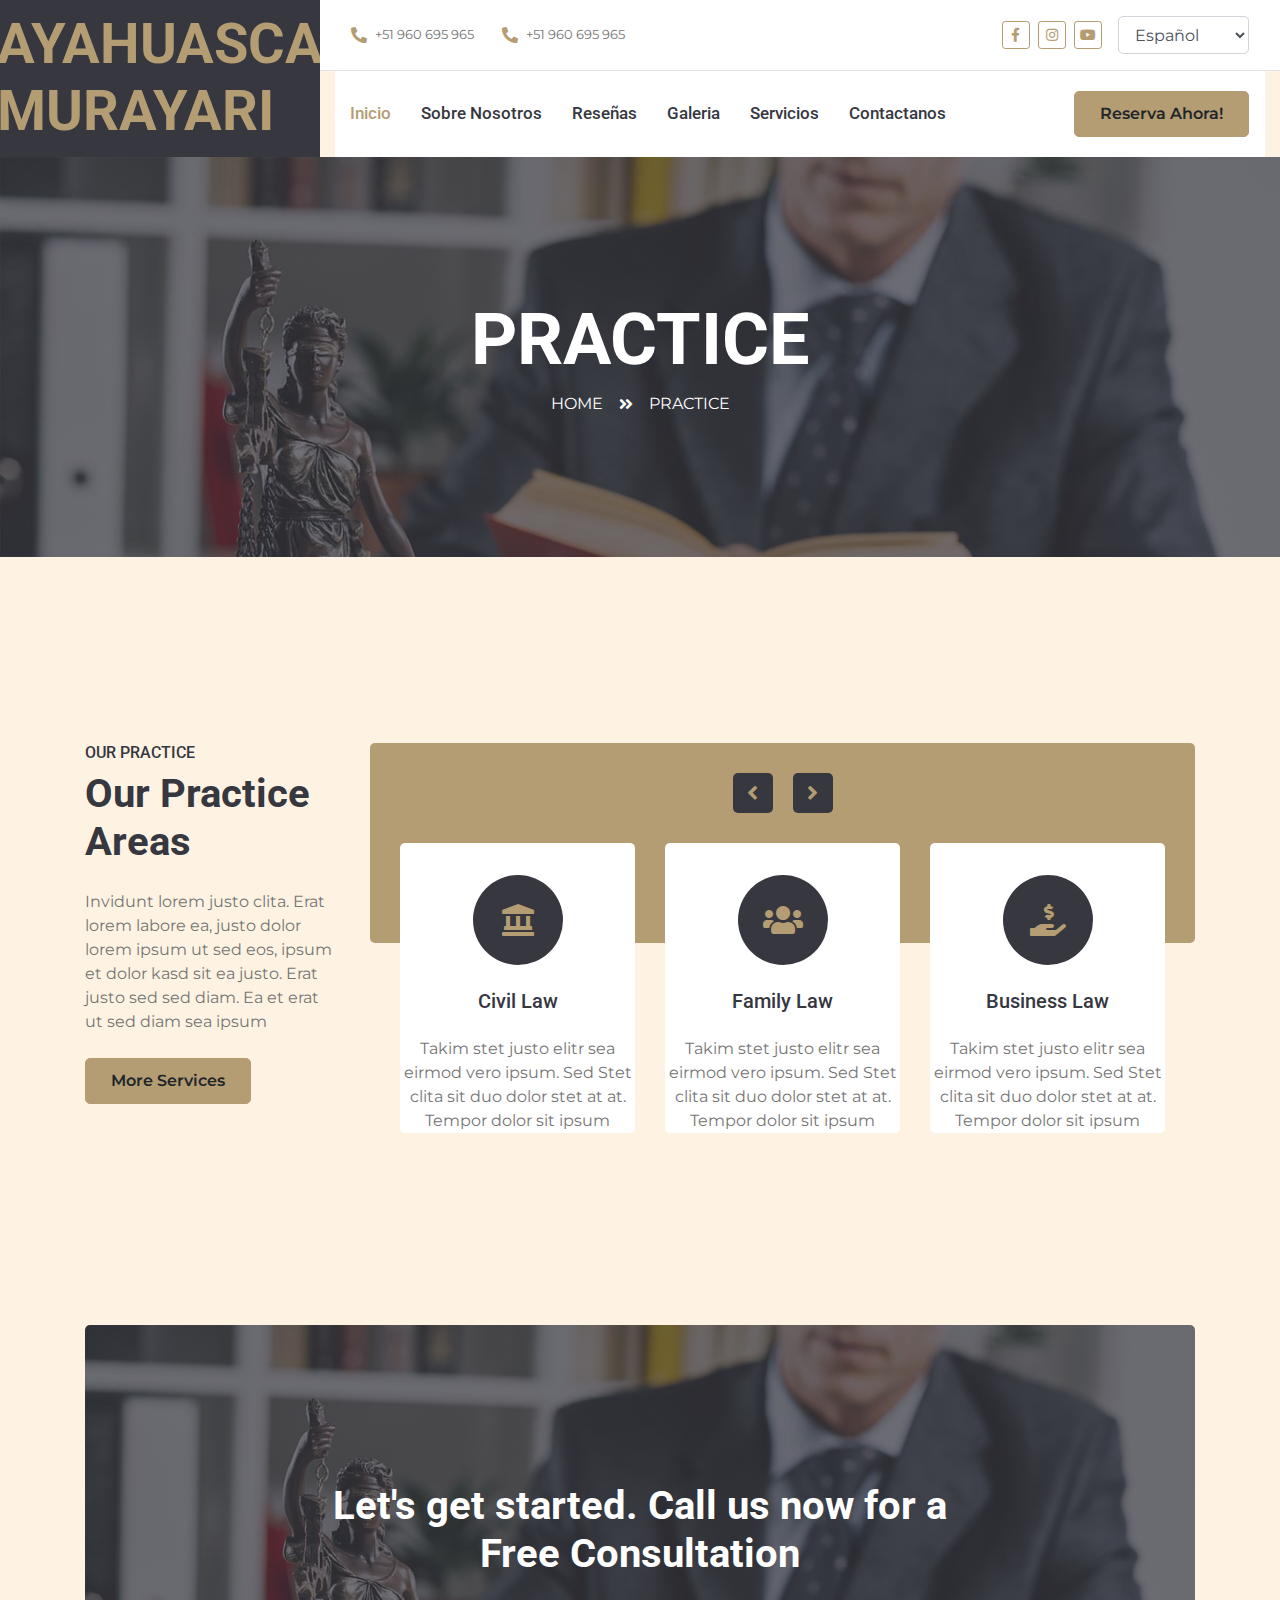
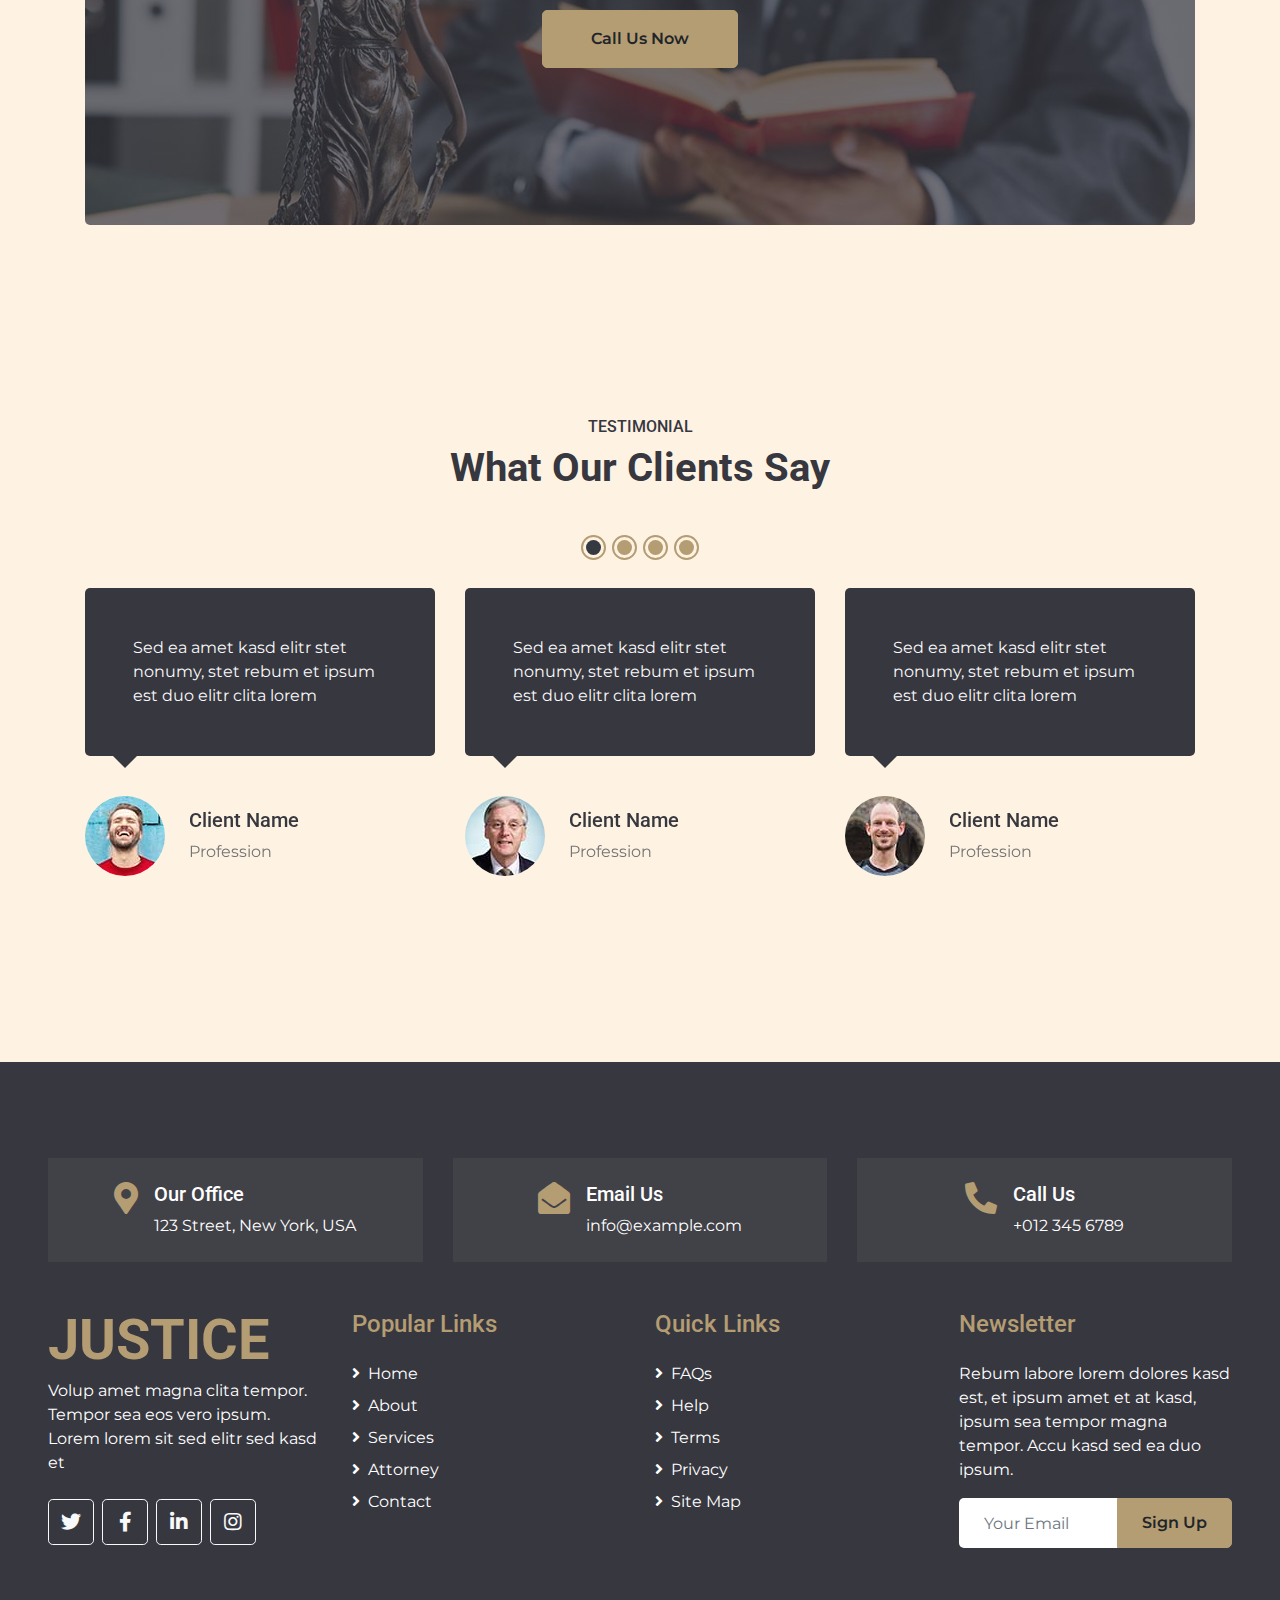
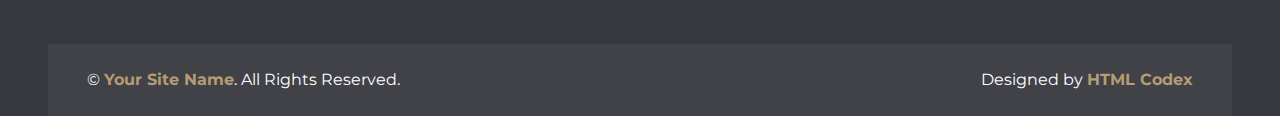
==== commit ca833af9: "Cambios versión #1- NavBar y botón de traducción" ====
--- a/service.html
+++ b/service.html
@@ -1,5 +1,5 @@
 <!DOCTYPE html>
-<html lang="en">
+<html lang="es">
 
 <head>
     <meta charset="utf-8">
@@ -32,31 +32,26 @@
         <div class="row">
             <div class="col-lg-3 bg-secondary d-none d-lg-block">
                 <a href="index.html" class="navbar-brand w-100 h-100 m-0 p-0 d-flex align-items-center justify-content-center">
-                    <h1 class="m-0 display-4 text-primary text-uppercase">Justice</h1>
+                    <h1 class="m-0 display-4 text-primary text-uppercase">Ayahuasca <br>
+                        Murayari</h1>
                 </a>
             </div>
             <div class="col-lg-9">
                 <div class="row bg-white border-bottom d-none d-lg-flex">
                     <div class="col-lg-7 text-left">
                         <div class="h-100 d-inline-flex align-items-center py-2 px-3">
-                            <i class="fa fa-envelope text-primary mr-2"></i>
-                            <small>info@example.com</small>
+                            <i class="fa fa-phone-alt text-primary mr-2"></i>
+                            <small>+51 960 695 965</small>
                         </div>
                         <div class="h-100 d-inline-flex align-items-center py-2 px-2">
                             <i class="fa fa-phone-alt text-primary mr-2"></i>
-                            <small>+012 345 6789</small>
+                            <small>+51 960 695 965</small>
                         </div>
                     </div>
                     <div class="col-lg-5 text-right">
                         <div class="d-inline-flex align-items-center p-2">
                             <a class="btn btn-sm btn-outline-primary btn-sm-square mr-2" href="">
                                 <i class="fab fa-facebook-f"></i>
-                            </a>
-                            <a class="btn btn-sm btn-outline-primary btn-sm-square mr-2" href="">
-                                <i class="fab fa-twitter"></i>
-                            </a>
-                            <a class="btn btn-sm btn-outline-primary btn-sm-square mr-2" href="">
-                                <i class="fab fa-linkedin-in"></i>
                             </a>
                             <a class="btn btn-sm btn-outline-primary btn-sm-square mr-2" href="">
                                 <i class="fab fa-instagram"></i>
@@ -64,34 +59,81 @@
                             <a class="btn btn-sm btn-outline-primary btn-sm-square mr-2" href="">
                                 <i class="fab fa-youtube"></i>
                             </a>
+                            <div class="d-inline-flex align-items-center p-2">
+                                <select class="form-control language-select" id="language-select">
+                                    <option value="es"><i class="fas fa-flag"></i> Español</option>
+                                    <option value="en"><i class="fas fa-flag"></i> English</option>
+                                    <option value="pt"><i class="fas fa-flag"></i> Portugués</option>
+                                </select>
+                            </div>
                         </div>
                     </div>
                 </div>
                 <nav class="navbar navbar-expand-lg bg-white navbar-light p-0">
                     <a href="index.html" class="navbar-brand d-block d-lg-none">
-                        <h1 class="m-0 display-4 text-primary text-uppercase">Justice</h1>
+                        <h1 class="m-0 display-4 text-primary text-uppercase">Ayahuasca Murayari</h1>
                     </a>
                     <button type="button" class="navbar-toggler" data-toggle="collapse" data-target="#navbarCollapse">
                         <span class="navbar-toggler-icon"></span>
                     </button>
                     <div class="collapse navbar-collapse justify-content-between" id="navbarCollapse">
                         <div class="navbar-nav mr-auto py-0">
-                            <a href="index.html" class="nav-item nav-link">Home</a>
-                            <a href="about.html" class="nav-item nav-link">About</a>
-                            <a href="service.html" class="nav-item nav-link active">Practice</a>
-                            <a href="team.html" class="nav-item nav-link">Attorneys</a>
-                            <div class="nav-item dropdown">
-                                <a href="#" class="nav-link dropdown-toggle" data-toggle="dropdown">Dropdown</a>
+                            <a href="index.html" class="nav-item nav-link active">Inicio</a>
+                            <a href="about.html" class="nav-item nav-link">Sobre Nosotros</a>
+                            <a href="service.html" class="nav-item nav-link">Reseñas</a>
+                            <a href="team.html" class="nav-item nav-link">Galeria</a>
+                            <div class="nav-item dropdown d-flex">
+                                <a href="servicios.html" class="nav-link">Servicios</a>
                                 <div class="dropdown-menu rounded-0 m-0">
-                                    <a href="#" class="dropdown-item">Menu Item 1</a>
-                                    <a href="#" class="dropdown-item">Menu Item 2</a>
-                                    <a href="#" class="dropdown-item">Menu Item 3</a>
+                                  <a href="blog.html" class="dropdown-item">Limpieza de Energías Negativas</a>
+                                  <a href="#" class="dropdown-item">Baño de Florecimiento</a>
+                                  <a href="#" class="dropdown-item">Ceremonia de Ayahuasca</a>
                                 </div>
-                            </div>
-                            <a href="contact.html" class="nav-item nav-link">Contact</a>
-                        </div>
-                        <a href="" class="btn btn-primary mr-3 d-none d-lg-block">Get A Quote</a>
-                    </div>
+                              </div>
+                            <a href="contact.html" class="nav-item nav-link">Contactanos</a>
+                        </div>
+                        <a href="" class="btn btn-primary mr-3 d-none d-lg-block">Reserva Ahora!</a>
+                    </div>
+
+                    <style>
+                        /* Estilos para el hover del dropdown */
+                        .nav-item.dropdown:hover .dropdown-menu {
+                            display: block;
+                            margin-top: 0;
+                        }
+                        
+                        /* Ajustes adicionales para mejorar la experiencia */
+                        .nav-item.dropdown {
+                            position: relative;
+                        }
+                        
+                        .dropdown-menu {
+                            margin-top: 0;
+                            position: absolute;
+                            top: 100%;
+                            left: 0;
+                            z-index: 1000;
+                            transition: all 0.2s ease-in-out;
+                        }
+                        
+                        /* Ajuste para el split dropdown */
+                        .dropdown-toggle-split {
+                            padding-left: 0.5rem;
+                            margin-left: -0.5rem;
+                        }
+                        
+                        /* Asegurar que el menú permanezca visible mientras se hace hover */
+                        .dropdown-menu:hover {
+                            display: block;
+                        }
+                        
+                        @media (max-width: 991.98px) {
+                            .nav-item.dropdown:hover .dropdown-menu {
+                                position: static;
+                                float: none;
+                            }
+                        }
+                        </style>
                 </nav>
             </div>
         </div>
